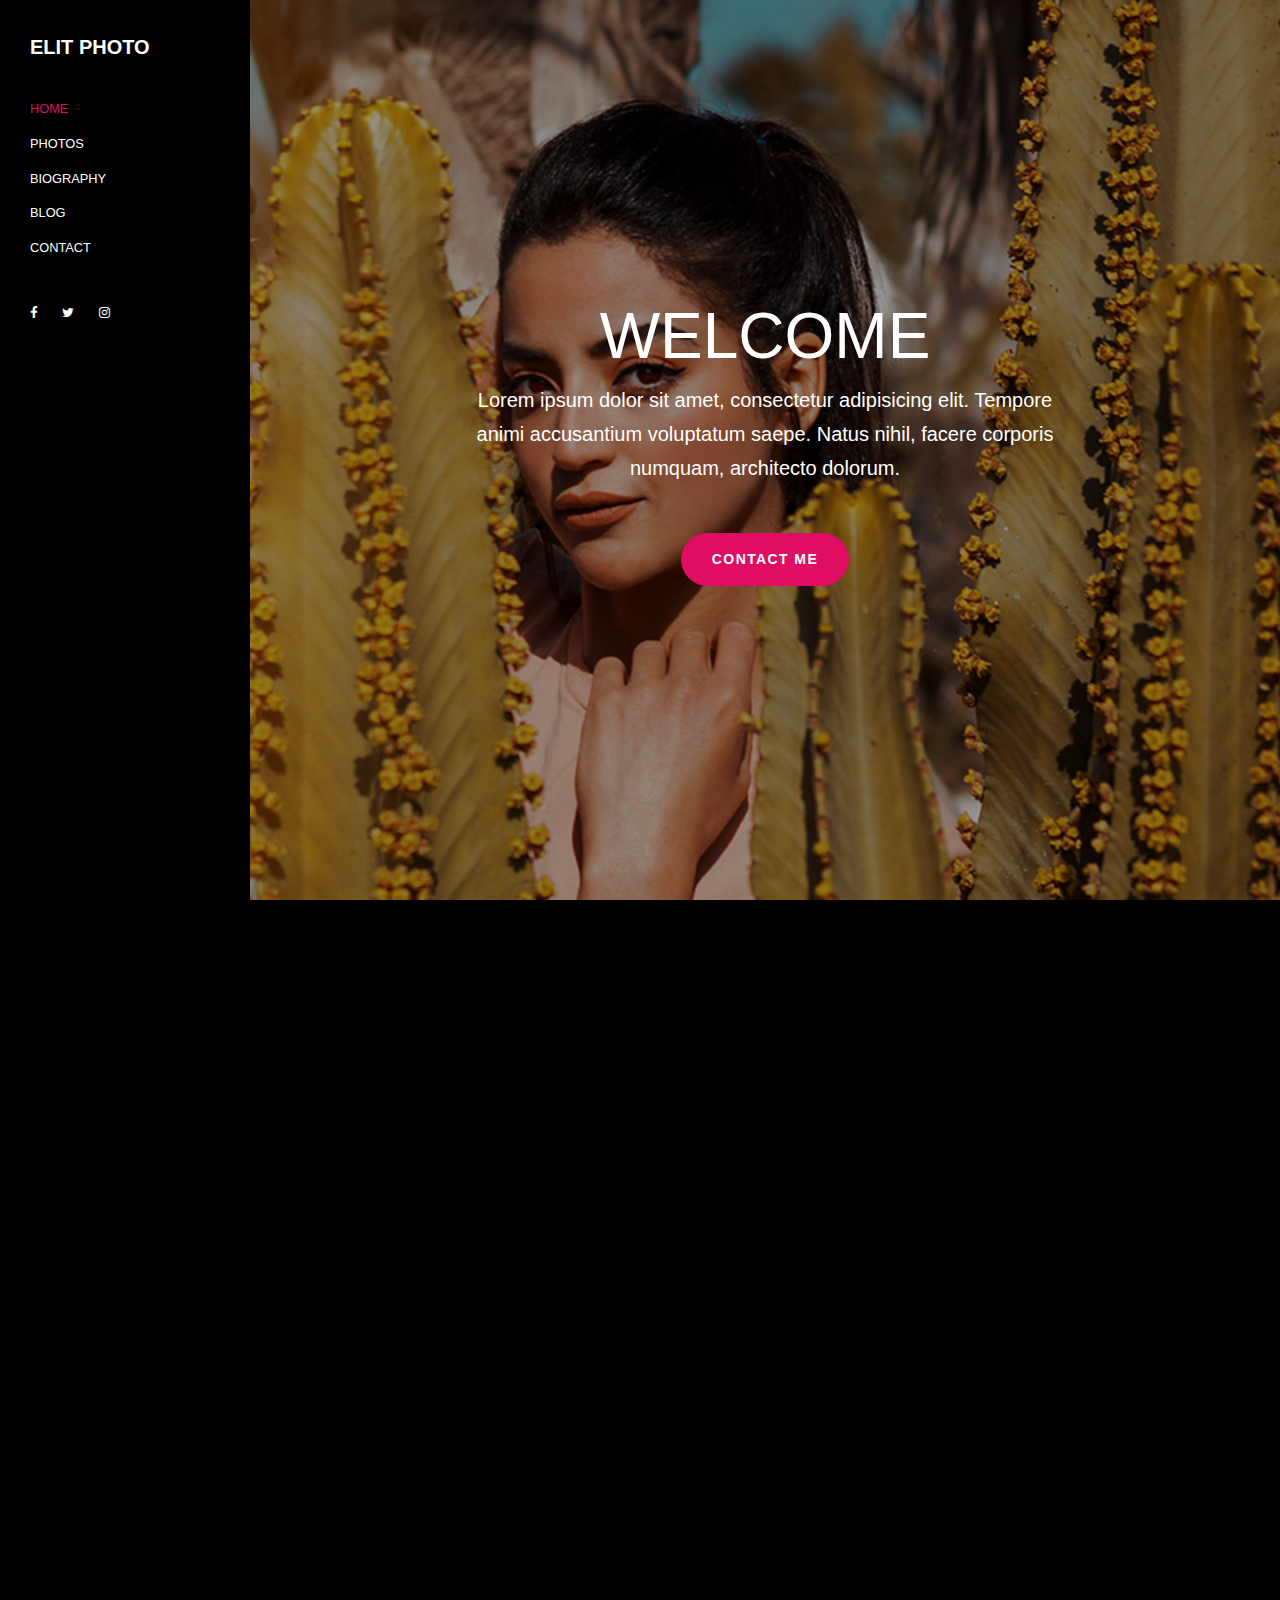
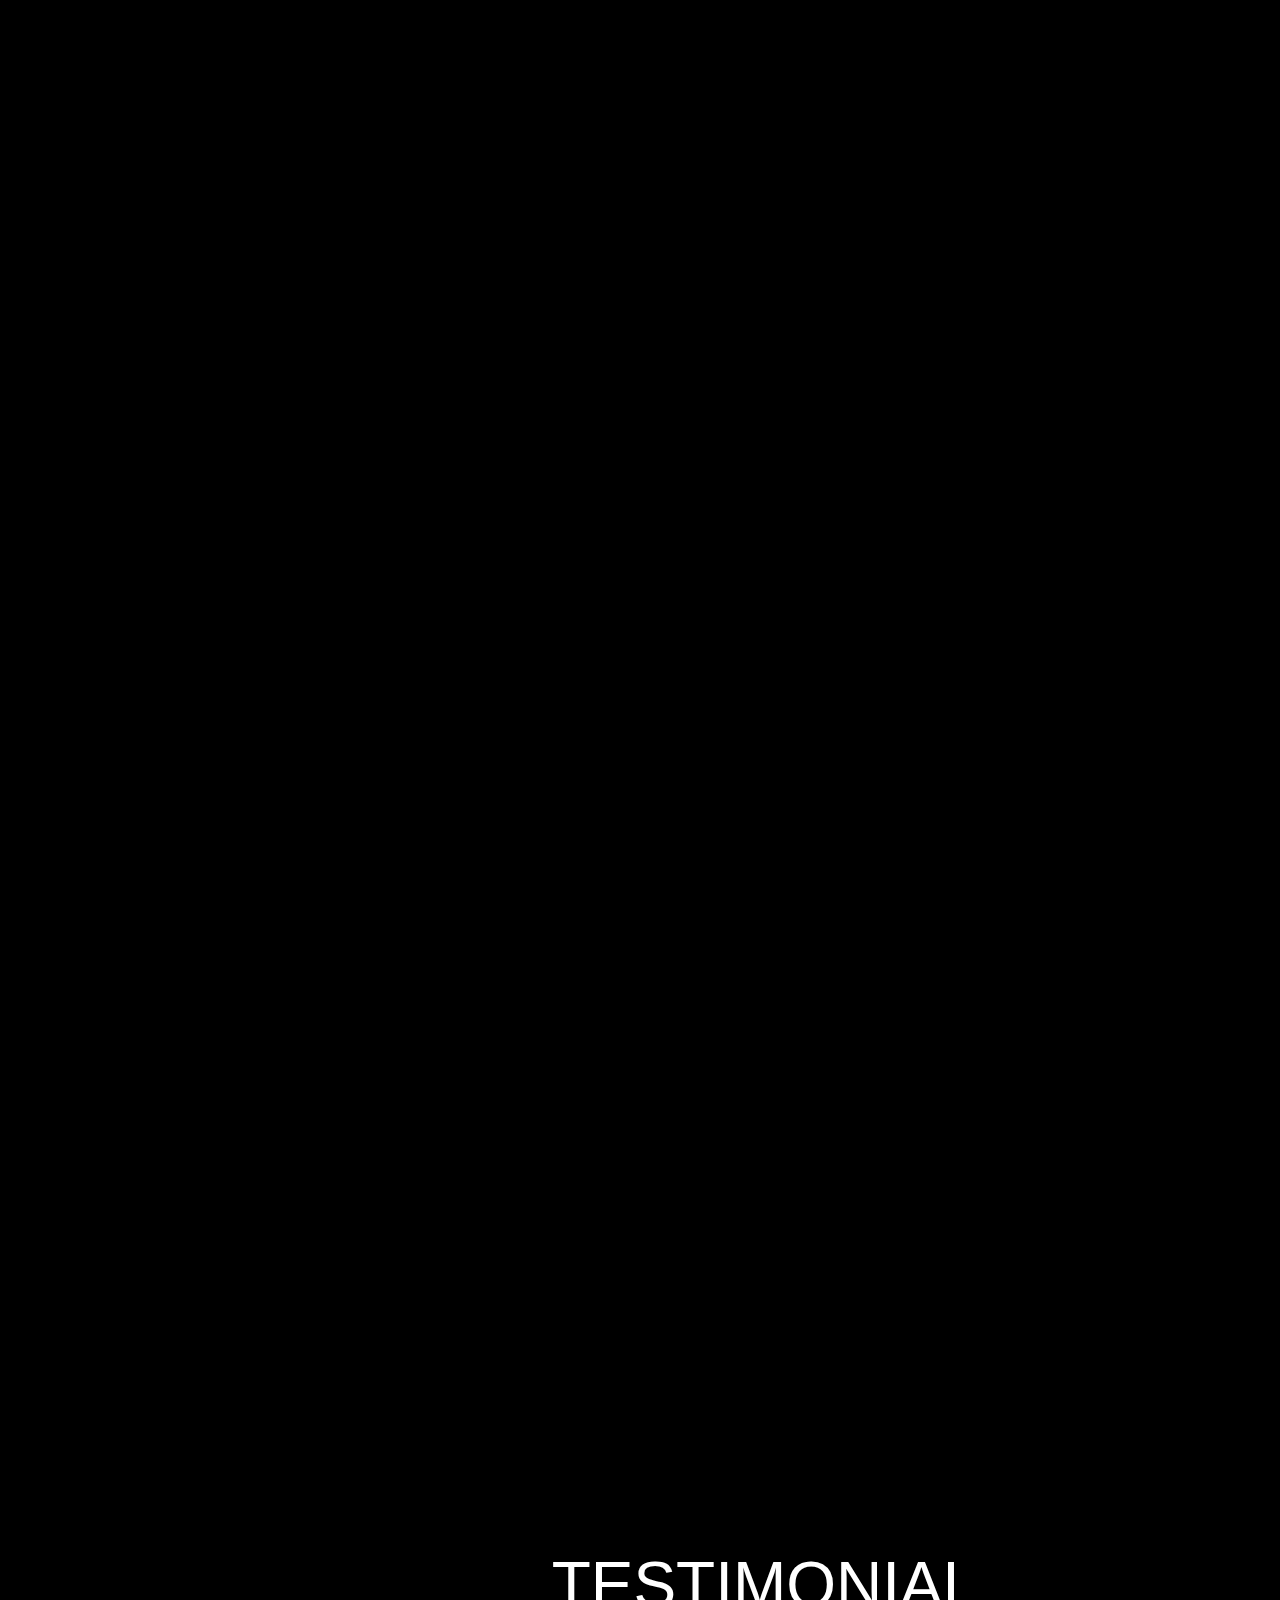
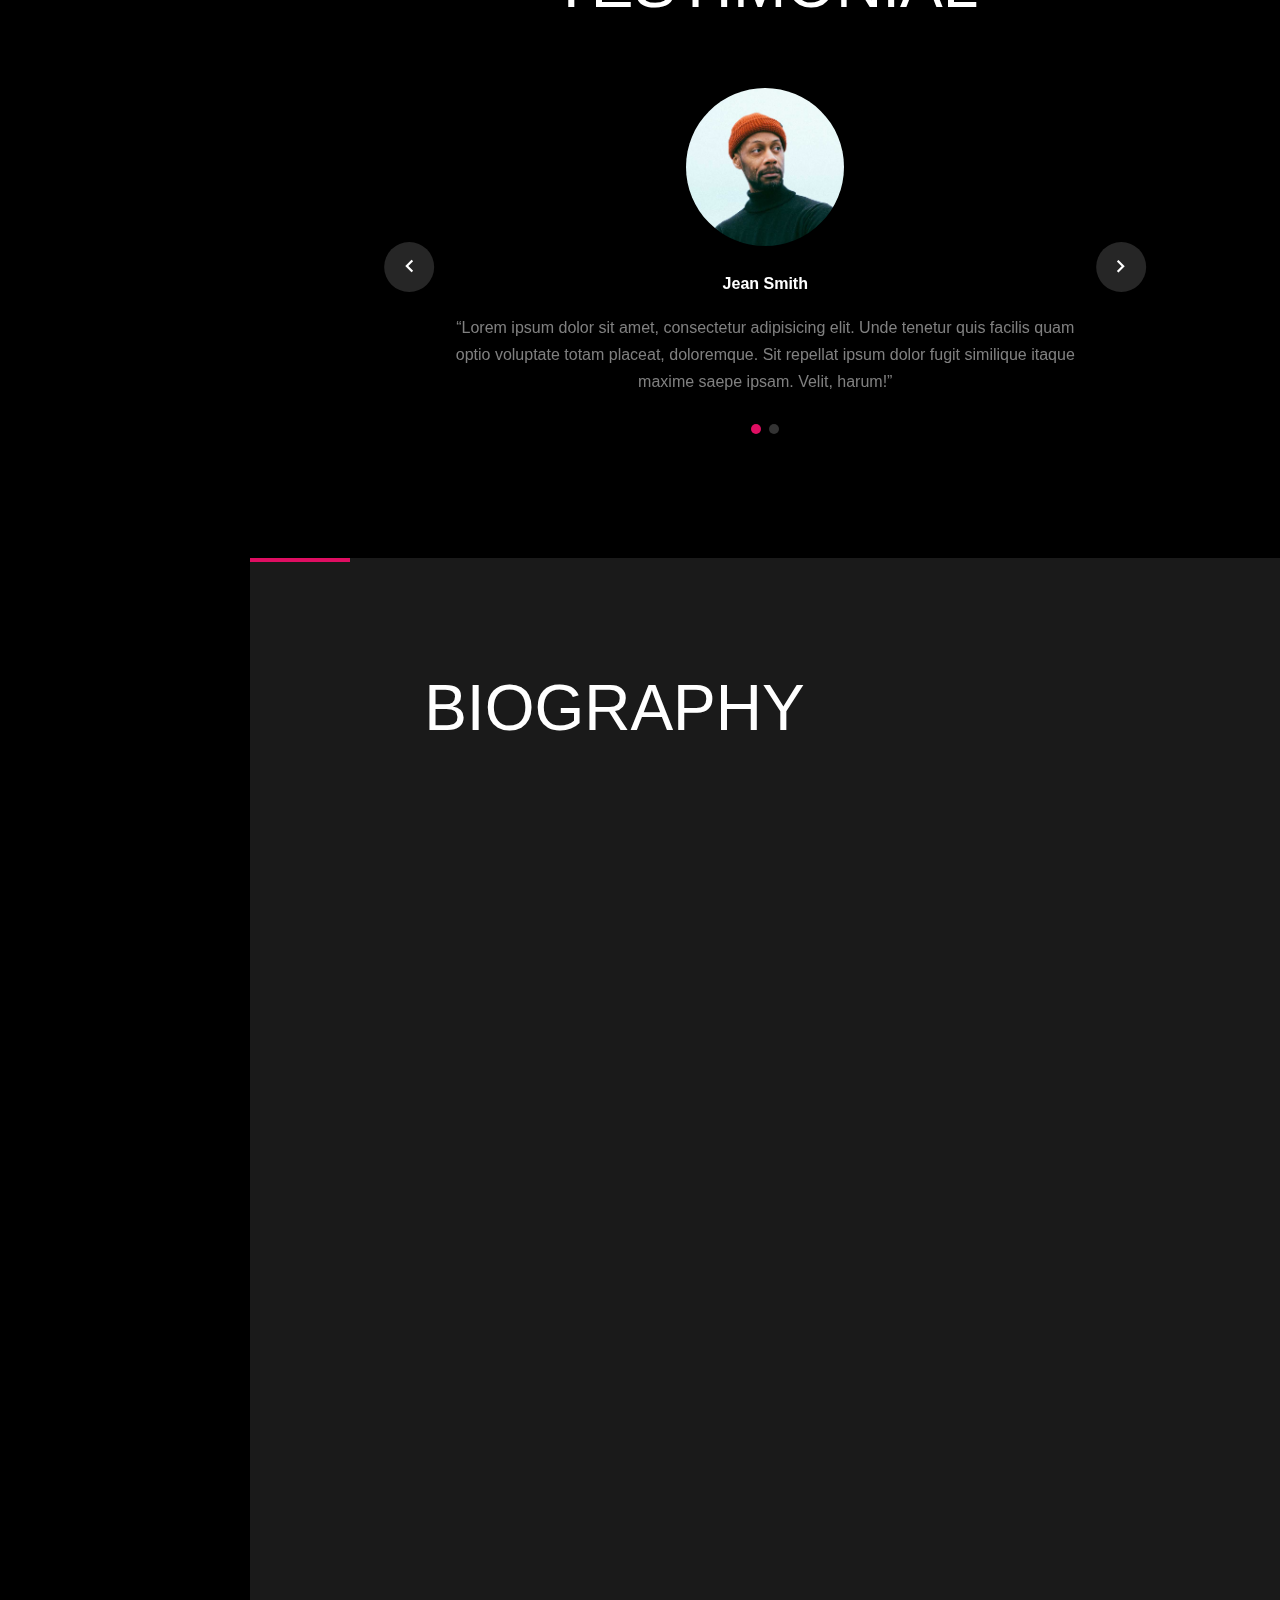
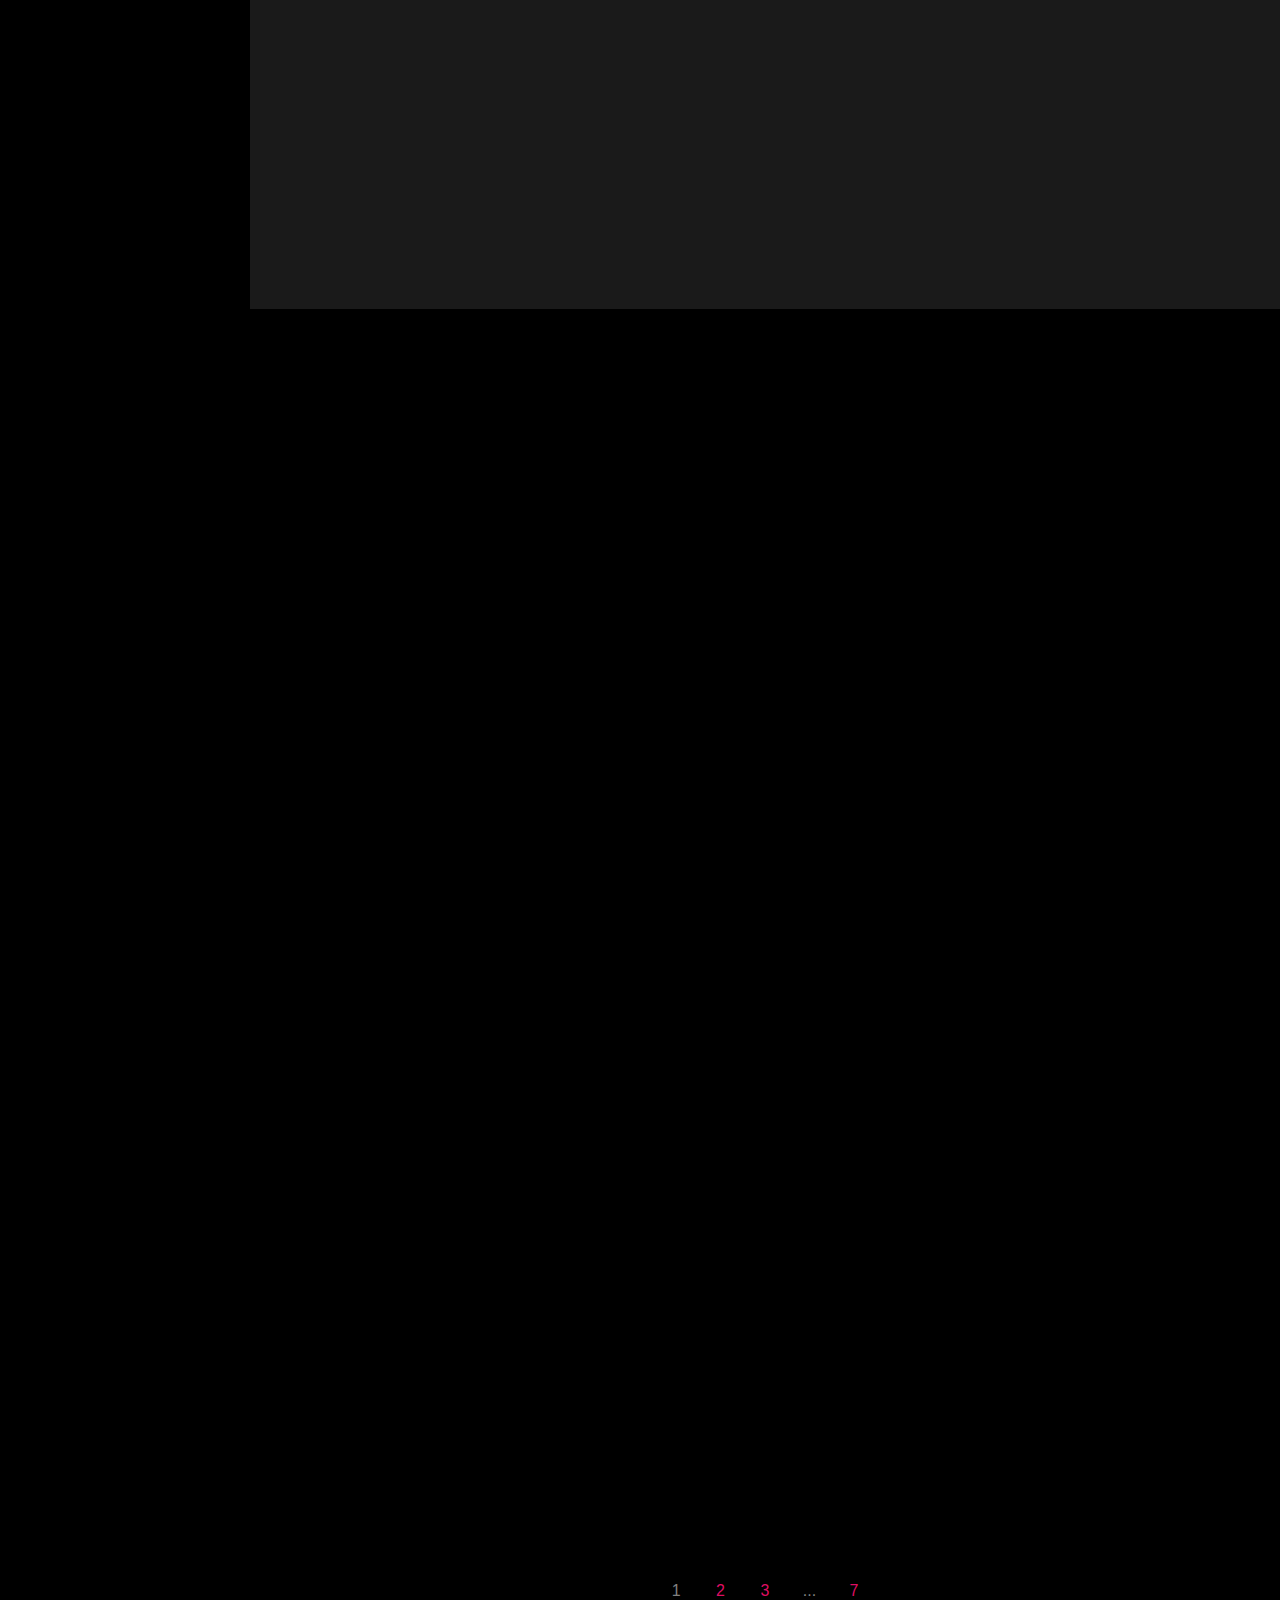
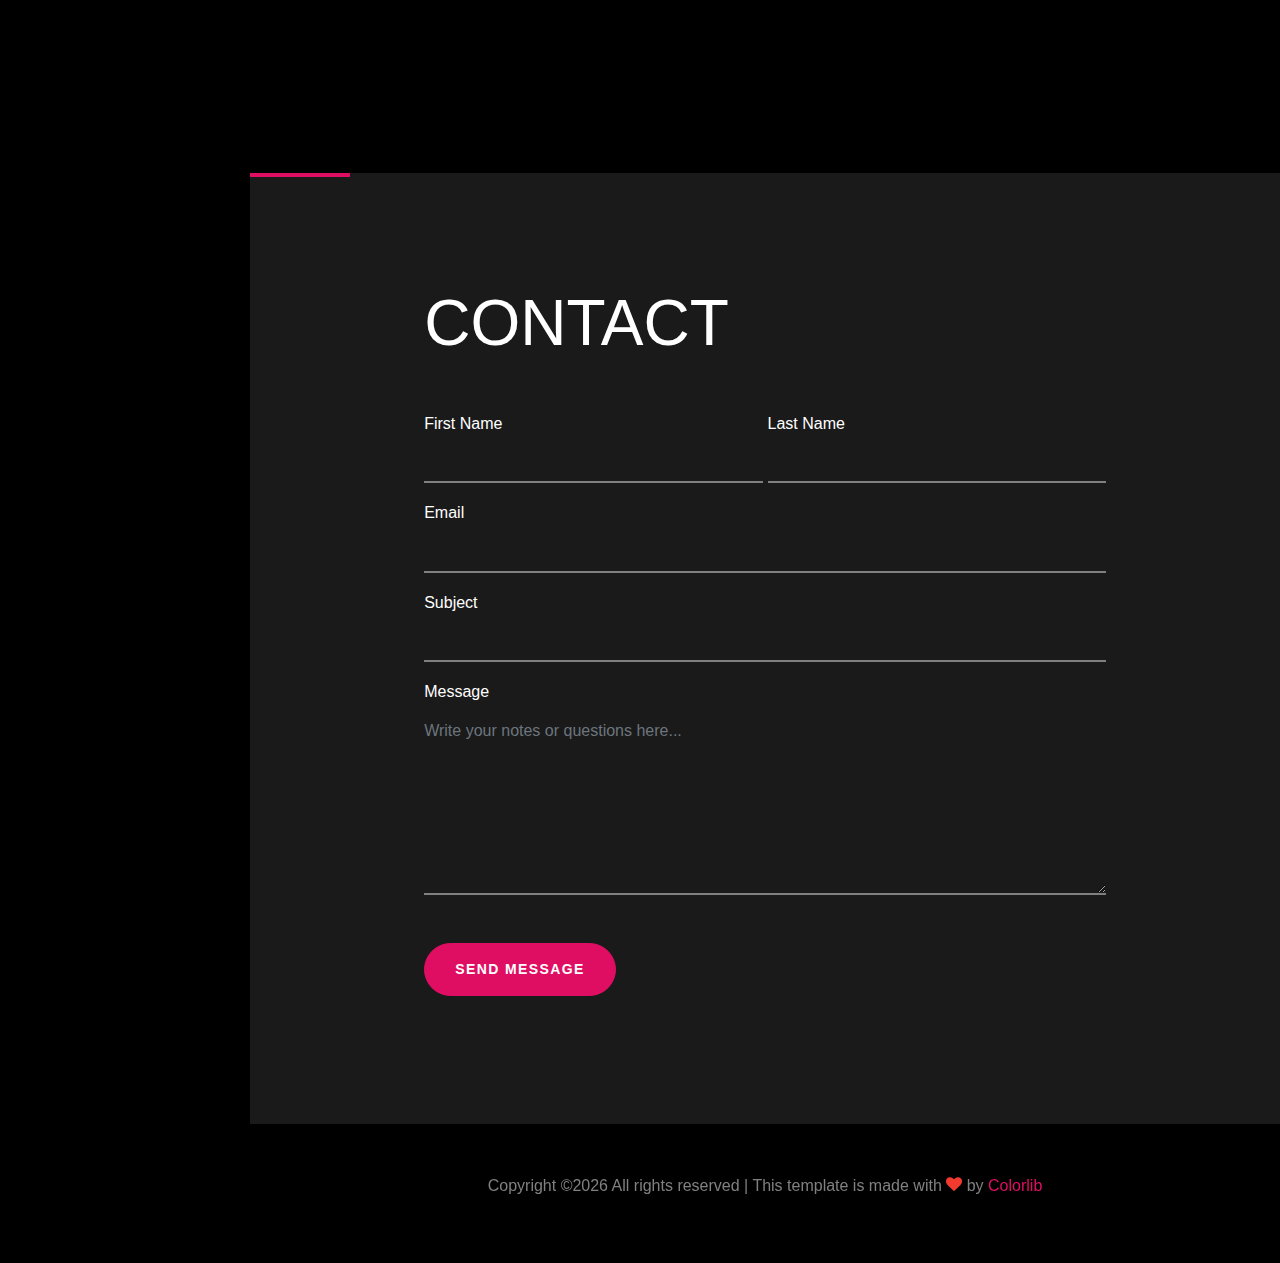
==== index-2.html @ b3a9323c "Initial commit" ====
<!DOCTYPE html>
<html lang="en">

<!-- Mirrored from preview.colorlib.com/theme/elit/index.html by HTTrack Website Copier/3.x [XR&CO'2014], Sat, 11 May 2024 06:40:54 GMT -->
<head>
<title>Elit Photography&mdash; Onepage Website Template by Colorlib</title>
<meta charset="utf-8">
<meta name="viewport" content="width=device-width, initial-scale=1, shrink-to-fit=no">
<link href="../../../fonts.googleapis.com/css9e35.css?family=Quicksand:300,400,500,700,900|Oswald:400,700" rel="stylesheet">
<link rel="stylesheet" href="fonts/icomoon/style.css">
<link rel="stylesheet" href="css/bootstrap.min.css">
<link rel="stylesheet" href="css/magnific-popup.css">
<link rel="stylesheet" href="css/jquery-ui.css">
<link rel="stylesheet" href="css/owl.carousel.min.css">
<link rel="stylesheet" href="css/owl.theme.default.min.css">
<link rel="stylesheet" href="css/bootstrap-datepicker.css">
<link rel="stylesheet" href="fonts/flaticon/font/flaticon.css">
<link rel="stylesheet" href="css/aos.css">
<link rel="stylesheet" href="css/fancybox.min.css">
<link rel="stylesheet" href="css/style.css">
</head>
<body data-spy="scroll" data-target=".site-navbar-target" data-offset="200">
<div class="site-wrap">
<div class="site-mobile-menu site-navbar-target">
<div class="site-mobile-menu-header">
<div class="site-mobile-menu-close mt-3">
<span class="icon-close2 js-menu-toggle"></span>
</div>
</div>
<div class="site-mobile-menu-body"></div>
</div>
<header class="header-bar d-flex d-lg-block align-items-center site-navbar-target" data-aos="fade-right">
<div class="site-logo">
<a href="index-2.html">Elit Photo</a>
</div>
<div class="d-inline-block d-lg-none ml-md-0 ml-auto py-3" style="position: relative; top: 3px;"><a href="#" class="site-menu-toggle js-menu-toggle text-white"><span class="icon-menu h3"></span></a></div>
<div class="main-menu">
<ul class="js-clone-nav">
<li><a href="#section-home" class="nav-link">Home</a></li>
<li><a href="#section-photos" class="nav-link">Photos</a></li>
<li><a href="#section-bio" class="nav-link">Biography</a></li>
<li><a href="#section-blog" class="nav-link">Blog</a></li>
<li><a href="#section-contact" class="nav-link">Contact</a></li>
</ul>
<ul class="social js-clone-nav">
<li><a href="#"><span class="icon-facebook"></span></a></li>
<li><a href="#"><span class="icon-twitter"></span></a></li>
<li><a href="#"><span class="icon-instagram"></span></a></li>
</ul>
</div>
</header>
<main class="main-content">
<section class="site-section-hero bg-image" style="background-image: url('images/img_9.jpg');" data-stellar-background-ratio="0.5" id="section-home">
<div class="row justify-content-center align-items-center">
<div class="col-md-7 text-center">
<h1 class="text-white heading text-uppercase" data-aos="fade-up">Welcome</h1>
<p class="lead text-white mb-5" data-aos="fade-up" data-aos-delay="100">Lorem ipsum dolor sit amet, consectetur adipisicing elit. Tempore animi accusantium voluptatum saepe. Natus nihil, facere corporis numquam, architecto dolorum.</p>
<p data-aos="fade-up" data-aos-delay="100"><a href="#section-contact" class="btn btn-primary btn-md smoothscroll">Contact Me</a></p>
</div>
</div>
</section>
<div class="container-fluid">
<section class="row align-items-stretch photos" id="section-photos">
<div class="col-12">
<div class="row align-items-stretch">
<div class="col-6 col-md-6 col-lg-4" data-aos="fade-up">
<a href="images/img_4.jpg" class="d-block photo-item" data-fancybox="gallery">
<img src="images/img_4.jpg" alt="Image" class="img-fluid">
<div class="photo-text-more">
<span class="icon icon-search"></span>
</div>
</a>
</div>
<div class="col-6 col-md-6 col-lg-4" data-aos="fade-up" data-aos-delay="100">
<a href="images/img_5.jpg" class="d-block photo-item" data-fancybox="gallery">
<img src="images/img_5.jpg" alt="Image" class="img-fluid">
<div class="photo-text-more">
<span class="icon icon-search"></span>
</div>
</a>
</div>
<div class="col-6 col-md-6 col-lg-4" data-aos="fade-up" data-aos-delay="200">
<a href="images/img_1.jpg" class="d-block photo-item" data-fancybox="gallery">
<img src="images/img_1.jpg" alt="Image" class="img-fluid">
<div class="photo-text-more">
<span class="icon icon-search"></span>
</div>
</a>
</div>
<div class="col-6 col-md-6 col-lg-4" data-aos="fade-up">
<a href="images/img_2.jpg" class="d-block photo-item" data-fancybox="gallery">
<img src="images/img_2.jpg" alt="Image" class="img-fluid">
<div class="photo-text-more">
<span class="icon icon-search"></span>
</div>
</a>
</div>
<div class="col-6 col-md-6 col-lg-4" data-aos="fade-up" data-aos-delay="100">
<a href="images/img_3.jpg" class="d-block photo-item" data-fancybox="gallery">
<img src="images/img_3.jpg" alt="Image" class="img-fluid">
<div class="photo-text-more">
<span class="icon icon-search"></span>
</div>
</a>
</div>
<div class="col-6 col-md-6 col-lg-4" data-aos="fade-up" data-aos-delay="200">
<a href="images/img_6.jpg" class="d-block photo-item" data-fancybox="gallery">
<img src="images/img_6.jpg" alt="Image" class="img-fluid">
<div class="photo-text-more">
<span class="icon icon-search"></span>
</div>
</a>
</div>
<div class="col-6 col-md-6 col-lg-4" data-aos="fade-up">
<a href="images/img_7.jpg" class="d-block photo-item" data-fancybox="gallery">
<img src="images/img_7.jpg" alt="Image" class="img-fluid">
<div class="photo-text-more">
<span class="icon icon-search"></span>
</div>
</a>
</div>
<div class="col-6 col-md-6 col-lg-4" data-aos="fade-up" data-aos-delay="100">
<a href="images/img_8.jpg" class="d-block photo-item" data-fancybox="gallery">
<img src="images/img_8.jpg" alt="Image" class="img-fluid">
<div class="photo-text-more">
<span class="icon icon-search"></span>
</div>
</a>
</div>
<div class="col-6 col-md-6 col-lg-4" data-aos="fade-up" data-aos-delay="200">
<a href="images/img_9.jpg" class="d-block photo-item" data-fancybox="gallery">
<img src="images/img_9.jpg" alt="Image" class="img-fluid">
<div class="photo-text-more">
<span class="icon icon-search"></span>
</div>
</a>
</div>
<div class="col-6 col-md-6 col-lg-4" data-aos="fade-up">
<a href="images/img_10.jpg" class="d-block photo-item" data-fancybox="gallery">
<img src="images/img_10.jpg" alt="Image" class="img-fluid">
<div class="photo-text-more">
<span class="icon icon-search"></span>
</div>
</a>
</div>
<div class="col-6 col-md-6 col-lg-4" data-aos="fade-up" data-aos-delay="100">
<a href="images/img_1.jpg" class="d-block photo-item" data-fancybox="gallery">
<img src="images/img_1.jpg" alt="Image" class="img-fluid">
<div class="photo-text-more">
<span class="icon icon-search"></span>
</div>
</a>
</div>
<div class="col-6 col-md-6 col-lg-4" data-aos="fade-up" data-aos-delay="200">
<a href="images/img_2.jpg" class="d-block photo-item" data-fancybox="gallery">
<img src="images/img_2.jpg" alt="Image" class="img-fluid">
<div class="photo-text-more">
<span class="icon icon-search"></span>
</div>
</a>
</div>
<div class="col-6 col-md-6 col-lg-4" data-aos="fade-up">
<a href="images/img_3.jpg" class="d-block photo-item" data-fancybox="gallery">
<img src="images/img_3.jpg" alt="Image" class="img-fluid">
<div class="photo-text-more">
<span class="icon icon-search"></span>
</div>
</a>
</div>
<div class="col-6 col-md-6 col-lg-4" data-aos="fade-up" data-aos-delay="100">
<a href="images/img_4.jpg" class="d-block photo-item" data-fancybox="gallery">
<img src="images/img_4.jpg" alt="Image" class="img-fluid">
<div class="photo-text-more">
<span class="icon icon-search"></span>
</div>
</a>
</div>
<div class="col-6 col-md-6 col-lg-4" data-aos="fade-up" data-aos-delay="200">
<a href="images/img_5.jpg" class="d-block photo-item" data-fancybox="gallery">
<img src="images/img_5.jpg" alt="Image" class="img-fluid">
<div class="photo-text-more">
<span class="icon icon-search"></span>
</div>
</a>
</div>
<div class="col-6 col-md-6 col-lg-4" data-aos="fade-up">
<a href="images/img_6.jpg" class="d-block photo-item" data-fancybox="gallery">
<img src="images/img_6.jpg" alt="Image" class="img-fluid">
<div class="photo-text-more">
<span class="icon icon-search"></span>
</div>
</a>
</div>
<div class="col-6 col-md-6 col-lg-4" data-aos="fade-up" data-aos-delay="100">
<a href="images/img_7.jpg" class="d-block photo-item" data-fancybox="gallery">
<img src="images/img_7.jpg" alt="Image" class="img-fluid">
<div class="photo-text-more">
<span class="icon icon-search"></span>
</div>
</a>
</div>
<div class="col-6 col-md-6 col-lg-4" data-aos="fade-up" data-aos-delay="200">
<a href="images/img_8.jpg" class="d-block photo-item" data-fancybox="gallery">
<img src="images/img_8.jpg" alt="Image" class="img-fluid">
<div class="photo-text-more">
<span class="icon icon-search"></span>
</div>
</a>
</div>
<div class="col-6 col-md-6 col-lg-4" data-aos="fade-up" data-aos-delay="100">
<a href="images/img_9.jpg" class="d-block photo-item" data-fancybox="gallery">
<img src="images/img_9.jpg" alt="Image" class="img-fluid">
<div class="photo-text-more">
<span class="icon icon-search"></span>
</div>
</a>
</div>
<div class="col-6 col-md-6 col-lg-4" data-aos="fade-up" data-aos-delay="100">
<a href="images/img_4.jpg" class="d-block photo-item" data-fancybox="gallery">
<img src="images/img_4.jpg" alt="Image" class="img-fluid">
<div class="photo-text-more">
<span class="icon icon-search"></span>
</div>
</a>
</div>
<div class="col-6 col-md-6 col-lg-4" data-aos="fade-up" data-aos-delay="200">
<a href="images/img_5.jpg" class="d-block photo-item" data-fancybox="gallery">
<img src="images/img_5.jpg" alt="Image" class="img-fluid">
<div class="photo-text-more">
<span class="icon icon-search"></span>
</div>
</a>
</div>
</div>
</div>
</section> 
<section class="site-section" id="section-testimonial">
<div class="container">
<div class="row justify-content-center">
<div class="col-md-8 text-center">
<h2 class="heading text-uppercase text-white">Testimonial</h2>
<div class="row justify-content-center">
<div class="col-md-12">
<div class="owl-carousel slide-one-item home-slider">
<div class="testimony text-center px-md-4">
<figure class="mx-auto d-inline-block">
<img src="images/person_2.jpg" alt="Image" class="mx-auto img-fluid w-25 rounded-circle">
</figure>
<p class="text-white"><strong>Jean Smith</strong></p>
<blockquote>
<p>&ldquo;Lorem ipsum dolor sit amet, consectetur adipisicing elit. Unde tenetur quis facilis quam optio voluptate totam placeat, doloremque. Sit repellat ipsum dolor fugit similique itaque maxime saepe ipsam. Velit, harum!&rdquo;</p>
</blockquote>
</div>
<div class="testimony text-center px-md-4">
<figure class="mx-auto d-inline-block">
<img src="images/person_3.jpg" alt="Image" class="mx-auto img-fluid w-25 rounded-circle">
</figure>
<p class="text-white"><strong>Jean Smith</strong></p>
<blockquote>
<p>&ldquo;Lorem ipsum dolor sit amet, consectetur adipisicing elit. Unde tenetur quis facilis quam optio voluptate totam placeat, doloremque. Sit repellat ipsum dolor fugit similique itaque maxime saepe ipsam. Velit, harum!&rdquo;</p>
</blockquote>
</div>
</div>
</div>
</div>
</div>
</div>
</div>
</section>
<section class="site-section darken-bg" id="section-bio">
<div class="container">
<div class="row justify-content-center">
<div class="col-md-8">
<h2 class="heading text-uppercase text-white">Biography</h2>
<figure class="mb-5" data-aos="fade-up"><img src="images/person_3.jpg" alt="Image" class="img-fluid w-50 rounded"></figure>
<div data-aos="fade-up" data-aos-delay="100">
<h2 class="text-white">Hi I'm Jed</h2>
<p>Lorem ipsum dolor sit amet, consectetur adipisicing elit. Dolor aperiam a velit. Harum eligendi quod reiciendis quos ullam libero est dolor, <a href="#">corporis dolores assumenda</a>, delectus, quidem voluptatibus dolorum temporibus enim!</p>
<p>Neque facilis soluta, accusantium quaerat, adipisci porro animi, hic fugiat id vero placeat dolorem accusamus sapiente odio consequatur debitis beatae eius quos alias. In recusandae magnam quis ipsum, asperiores mollitia!</p>
<h3 class="text-white mt-5">Photographer for 10 years</h3>
<p>Tempore repudiandae <a href="#">rerum numquam iste</a>, quibusdam omnis voluptates quaerat veniam neque odit sit vel dolores. Optio eveniet ex laborum similique inventore sapiente tenetur. Ipsam aliquam esse voluptate qui reiciendis. Harum.</p>
<div class="d-block d-md-flex mt-5">
<div class="mr-md-auto mr-2">
<ul class="ul-check list-unstyled success">
<li>Optio eveniet ex laborum</li>
<li>Inventore sapiente tenetur</li>
<li>Ipsam aliquam esse</li>
</ul>
</div>
<div class="mr-md-auto">
<ul class="ul-check list-unstyled success">
<li>Optio eveniet ex laborum</li>
<li>Inventore sapiente tenetur</li>
<li>Ipsam aliquam esse</li>
</ul>
</div>
</div>
</div>
</div>
</div>
</div>
</section>
<section class="site-section" id="section-blog">
<div class="container">
<div class="row justify-content-center">
<div class="col-md-8">
<div class="row">
<h2 class="heading text-uppercase text-white" data-aos="fade-up">Blog</h2>
<div class="col-md-12 mb-4" data-aos="fade-up">
<div class="d-md-flex d-block blog-entry align-items-start">
<div class="mr-0 mr-md-5 mb-3 img-wrap"><a href="single.html"><img src="images/blog_1.jpg" alt="Image" class="img-fluid"></a></div>
<div>
<h2 class="mt-0 mb-2"><a href="single.html">My New Photography Has Been Featured in Forbes</a></h2>
<div class="meta mb-3">Posted by Ben Jones on <a href="#">Jan 18, 2019</a></div>
<p>Lorem ipsum dolor sit amet, consectetur adipisicing elit. Officiis aliquid doloremque qui, saepe alias eum?</p>
</div>
</div>
</div>
<div class="col-md-12 mb-4" data-aos="fade-up">
<div class="d-md-flex d-block blog-entry align-items-start">
<div class="mr-0 mr-md-5 mb-3 img-wrap"><a href="single.html"><img src="images/blog_2.jpg" alt="Image" class="img-fluid"></a></div>
<div>
<h2 class="mt-0 mb-2"><a href="single.html">My New Photography Has Been Featured in Forbes</a></h2>
<div class="meta mb-3">Posted by Ben Jones on <a href="#">Jan 18, 2019</a></div>
<p>Lorem ipsum dolor sit amet, consectetur adipisicing elit. Officiis aliquid doloremque qui, saepe alias eum?</p>
</div>
</div>
</div>
<div class="col-md-12 mb-4" data-aos="fade-up">
<div class="d-md-flex d-block blog-entry align-items-start">
<div class="mr-0 mr-md-5 mb-3 img-wrap"><a href="single.html"><img src="images/blog_3.jpg" alt="Image" class="img-fluid"></a></div>
<div>
<h2 class="mt-0 mb-2"><a href="single.html">My New Photography Has Been Featured in Forbes</a></h2>
<div class="meta mb-3">Posted by Ben Jones on <a href="#">Jan 18, 2019</a></div>
<p>Lorem ipsum dolor sit amet, consectetur adipisicing elit. Officiis aliquid doloremque qui, saepe alias eum?</p>
</div>
</div>
</div>
<div class="col-md-12 mb-4" data-aos="fade-up">
<div class="d-md-flex d-block blog-entry align-items-start">
<div class="mr-0 mr-md-5 mb-3 img-wrap"><a href="single.html"><img src="images/blog_4.jpg" alt="Image" class="img-fluid"></a></div>
<div>
<h2 class="mt-0 mb-2"><a href="single.html">My New Photography Has Been Featured in Forbes</a></h2>
<div class="meta mb-3">Posted by Ben Jones on <a href="#">Jan 18, 2019</a></div>
<p>Lorem ipsum dolor sit amet, consectetur adipisicing elit. Officiis aliquid doloremque qui, saepe alias eum?</p>
</div>
</div>
</div>
<div class="col-12 text-center">
<div class="custom-pagination">
<span>1</span>
<a href="#">2</a>
<a href="#">3</a>
<span>...</span>
<a href="#">7</a>
</div>
</div>
</div>
</div>
</div>
</div>
</section>
<section class="site-section darken-bg" id="section-contact">
<div class="container">
<div class="row justify-content-center">
<div class="col-md-8">
<h2 class="text-white mb-5 heading">Contact</h2>
<form action="#">
<div class="row form-group">
<div class="col-md-6 mb-3 mb-md-0">
<label class="text-white" for="fname">First Name</label>
<input type="text" id="fname" class="form-control">
</div>
<div class="col-md-6">
<label class="text-white" for="lname">Last Name</label>
<input type="text" id="lname" class="form-control">
</div>
</div>
<div class="row form-group">
<div class="col-md-12">
<label class="text-white" for="email">Email</label>
<input type="email" id="email" class="form-control">
</div>
</div>
<div class="row form-group">
<div class="col-md-12">
<label class="text-white" for="subject">Subject</label>
<input type="subject" id="subject" class="form-control">
</div>
</div>
<div class="row form-group mb-5">
<div class="col-md-12">
<label class="text-white" for="message">Message</label>
<textarea name="message" id="message" cols="30" rows="7" class="form-control" placeholder="Write your notes or questions here..."></textarea>
</div>
</div>
<div class="row form-group">
<div class="col-md-12">
<input type="submit" value="Send Message" class="btn btn-primary btn-md text-white">
</div>
</div>
</form>
</div>
</div>
</div>
</section>
<div class="row justify-content-center">
<div class="col-md-12 text-center py-5">
<p>

Copyright &copy;<script>document.write(new Date().getFullYear());</script> All rights reserved | This template is made with <i class="icon-heart text-danger" aria-hidden="true"></i> by <a href="https://colorlib.com/" target="_blank">Colorlib</a>

</p>
</div>
</div>
</div>
</main>
</div> 
<script src="js/jquery-3.3.1.min.js"></script>
<script src="js/jquery-migrate-3.0.1.min.js"></script>
<script src="js/jquery.easing.1.3.js"></script>
<script src="js/jquery-ui.js"></script>
<script src="js/popper.min.js"></script>
<script src="js/bootstrap.min.js"></script>
<script src="js/owl.carousel.min.js"></script>
<script src="js/jquery.stellar.min.js"></script>
<script src="js/jquery.countdown.min.js"></script>
<script src="js/jquery.magnific-popup.min.js"></script>
<script src="js/bootstrap-datepicker.min.js"></script>
<script src="js/aos.js"></script>
<script src="js/jquery.fancybox.min.js"></script>
<script src="js/main.js"></script>

<script async src="https://www.googletagmanager.com/gtag/js?id=UA-23581568-13"></script>
<script>
  window.dataLayer = window.dataLayer || [];
  function gtag(){dataLayer.push(arguments);}
  gtag('js', new Date());

  gtag('config', 'UA-23581568-13');
</script>
<script defer src="https://static.cloudflareinsights.com/beacon.min.js/vedd3670a3b1c4e178fdfb0cc912d969e1713874337387" integrity="sha512-EzCudv2gYygrCcVhu65FkAxclf3mYM6BCwiGUm6BEuLzSb5ulVhgokzCZED7yMIkzYVg65mxfIBNdNra5ZFNyQ==" data-cf-beacon='{"rayId":"88202d536ddb3d54","b":1,"version":"2024.4.1","token":"cd0b4b3a733644fc843ef0b185f98241"}' crossorigin="anonymous"></script>
</body>

<!-- Mirrored from preview.colorlib.com/theme/elit/index.html by HTTrack Website Copier/3.x [XR&CO'2014], Sat, 11 May 2024 06:40:54 GMT -->
</html>
---- fonts/icomoon/style.css ----
@font-face {
  font-family: 'icomoon';
  src:  url('fonts/icomoon1a44.eot?10si43');
  src:  url('fonts/icomoon1a44.eot?10si43#iefix') format('embedded-opentype'),
    url('fonts/icomoon1a44.ttf?10si43') format('truetype'),
    url('fonts/icomoon1a44.woff?10si43') format('woff'),
    url('fonts/icomoon1a44.svg?10si43#icomoon') format('svg');
  font-weight: normal;
  font-style: normal;
}

[class^="icon-"], [class*=" icon-"] {
  /* use !important to prevent issues with browser extensions that change fonts */
  font-family: 'icomoon' !important;
  speak: none;
  font-style: normal;
  font-weight: normal;
  font-variant: normal;
  text-transform: none;
  line-height: 1;

  /* Better Font Rendering =========== */
  -webkit-font-smoothing: antialiased;
  -moz-osx-font-smoothing: grayscale;
}

.icon-asterisk:before {
  content: "\f069";
}
.icon-plus:before {
  content: "\f067";
}
.icon-question:before {
  content: "\f128";
}
.icon-minus:before {
  content: "\f068";
}
.icon-glass:before {
  content: "\f000";
}
.icon-music:before {
  content: "\f001";
}
.icon-search:before {
  content: "\f002";
}
.icon-envelope-o:before {
  content: "\f003";
}
.icon-heart:before {
  content: "\f004";
}
.icon-star:before {
  content: "\f005";
}
.icon-star-o:before {
  content: "\f006";
}
.icon-user:before {
  content: "\f007";
}
.icon-film:before {
  content: "\f008";
}
.icon-th-large:before {
  content: "\f009";
}
.icon-th:before {
  content: "\f00a";
}
.icon-th-list:before {
  content: "\f00b";
}
.icon-check:before {
  content: "\f00c";
}
.icon-close:before {
  content: "\f00d";
}
.icon-remove:before {
  content: "\f00d";
}
.icon-times:before {
  content: "\f00d";
}
.icon-search-plus:before {
  content: "\f00e";
}
.icon-search-minus:before {
  content: "\f010";
}
.icon-power-off:before {
  content: "\f011";
}
.icon-signal:before {
  content: "\f012";
}
.icon-cog:before {
  content: "\f013";
}
.icon-gear:before {
  content: "\f013";
}
.icon-trash-o:before {
  content: "\f014";
}
.icon-home:before {
  content: "\f015";
}
.icon-file-o:before {
  content: "\f016";
}
.icon-clock-o:before {
  content: "\f017";
}
.icon-road:before {
  content: "\f018";
}
.icon-download:before {
  content: "\f019";
}
.icon-arrow-circle-o-down:before {
  content: "\f01a";
}
.icon-arrow-circle-o-up:before {
  content: "\f01b";
}
.icon-inbox:before {
  content: "\f01c";
}
.icon-play-circle-o:before {
  content: "\f01d";
}
.icon-repeat:before {
  content: "\f01e";
}
.icon-rotate-right:before {
  content: "\f01e";
}
.icon-refresh:before {
  content: "\f021";
}
.icon-list-alt:before {
  content: "\f022";
}
.icon-lock:before {
  content: "\f023";
}
.icon-flag:before {
  content: "\f024";
}
.icon-headphones:before {
  content: "\f025";
}
.icon-volume-off:before {
  content: "\f026";
}
.icon-volume-down:before {
  content: "\f027";
}
.icon-volume-up:before {
  content: "\f028";
}
.icon-qrcode:before {
  content: "\f029";
}
.icon-barcode:before {
  content: "\f02a";
}
.icon-tag:before {
  content: "\f02b";
}
.icon-tags:before {
  content: "\f02c";
}
.icon-book:before {
  content: "\f02d";
}
.icon-bookmark:before {
  content: "\f02e";
}
.icon-print:before {
  content: "\f02f";
}
.icon-camera:before {
  content: "\f030";
}
.icon-font:before {
  content: "\f031";
}
.icon-bold:before {
  content: "\f032";
}
.icon-italic:before {
  content: "\f033";
}
.icon-text-height:before {
  content: "\f034";
}
.icon-text-width:before {
  content: "\f035";
}
.icon-align-left:before {
  content: "\f036";
}
.icon-align-center:before {
  content: "\f037";
}
.icon-align-right:before {
  content: "\f038";
}
.icon-align-justify:before {
  content: "\f039";
}
.icon-list:before {
  content: "\f03a";
}
.icon-dedent:before {
  content: "\f03b";
}
.icon-outdent:before {
  content: "\f03b";
}
.icon-indent:before {
  content: "\f03c";
}
.icon-video-camera:before {
  content: "\f03d";
}
.icon-image:before {
  content: "\f03e";
}
.icon-photo:before {
  content: "\f03e";
}
.icon-picture-o:before {
  content: "\f03e";
}
.icon-pencil:before {
  content: "\f040";
}
.icon-map-marker:before {
  content: "\f041";
}
.icon-adjust:before {
  content: "\f042";
}
.icon-tint:before {
  content: "\f043";
}
.icon-edit:before {
  content: "\f044";
}
.icon-pencil-square-o:before {
  content: "\f044";
}
.icon-share-square-o:before {
  content: "\f045";
}
.icon-check-square-o:before {
  content: "\f046";
}
.icon-arrows:before {
  content: "\f047";
}
.icon-step-backward:before {
  content: "\f048";
}
.icon-fast-backward:before {
  content: "\f049";
}
.icon-backward:before {
  content: "\f04a";
}
.icon-play:before {
  content: "\f04b";
}
.icon-pause:before {
  content: "\f04c";
}
.icon-stop:before {
  content: "\f04d";
}
.icon-forward:before {
  content: "\f04e";
}
.icon-fast-forward:before {
  content: "\f050";
}
.icon-step-forward:before {
  content: "\f051";
}
.icon-eject:before {
  content: "\f052";
}
.icon-chevron-left:before {
  content: "\f053";
}
.icon-chevron-right:before {
  content: "\f054";
}
.icon-plus-circle:before {
  content: "\f055";
}
.icon-minus-circle:before {
  content: "\f056";
}
.icon-times-circle:before {
  content: "\f057";
}
.icon-check-circle:before {
  content: "\f058";
}
.icon-question-circle:before {
  content: "\f059";
}
.icon-info-circle:before {
  content: "\f05a";
}
.icon-crosshairs:before {
  content: "\f05b";
}
.icon-times-circle-o:before {
  content: "\f05c";
}
.icon-check-circle-o:before {
  content: "\f05d";
}
.icon-ban:before {
  content: "\f05e";
}
.icon-arrow-left:before {
  content: "\f060";
}
.icon-arrow-right:before {
  content: "\f061";
}
.icon-arrow-up:before {
  content: "\f062";
}
.icon-arrow-down:before {
  content: "\f063";
}
.icon-mail-forward:before {
  content: "\f064";
}
.icon-share:before {
  content: "\f064";
}
.icon-expand:before {
  content: "\f065";
}
.icon-compress:before {
  content: "\f066";
}
.icon-exclamation-circle:before {
  content: "\f06a";
}
.icon-gift:before {
  content: "\f06b";
}
.icon-leaf:before {
  content: "\f06c";
}
.icon-fire:before {
  content: "\f06d";
}
.icon-eye:before {
  content: "\f06e";
}
.icon-eye-slash:before {
  content: "\f070";
}
.icon-exclamation-triangle:before {
  content: "\f071";
}
.icon-warning:before {
  content: "\f071";
}
.icon-plane:before {
  content: "\f072";
}
.icon-calendar:before {
  content: "\f073";
}
.icon-random:before {
  content: "\f074";
}
.icon-comment:before {
  content: "\f075";
}
.icon-magnet:before {
  content: "\f076";
}
.icon-chevron-up:before {
  content: "\f077";
}
.icon-chevron-down:before {
  content: "\f078";
}
.icon-retweet:before {
  content: "\f079";
}
.icon-shopping-cart:before {
  content: "\f07a";
}
.icon-folder:before {
  content: "\f07b";
}
.icon-folder-open:before {
  content: "\f07c";
}
.icon-arrows-v:before {
  content: "\f07d";
}
.icon-arrows-h:before {
  content: "\f07e";
}
.icon-bar-chart:before {
  content: "\f080";
}
.icon-bar-chart-o:before {
  content: "\f080";
}
.icon-twitter-square:before {
  content: "\f081";
}
.icon-facebook-square:before {
  content: "\f082";
}
.icon-camera-retro:before {
  content: "\f083";
}
.icon-key:before {
  content: "\f084";
}
.icon-cogs:before {
  content: "\f085";
}
.icon-gears:before {
  content: "\f085";
}
.icon-comments:before {
  content: "\f086";
}
.icon-thumbs-o-up:before {
  content: "\f087";
}
.icon-thumbs-o-down:before {
  content: "\f088";
}
.icon-star-half:before {
  content: "\f089";
}
.icon-heart-o:before {
  content: "\f08a";
}
.icon-sign-out:before {
  content: "\f08b";
}
.icon-linkedin-square:before {
  content: "\f08c";
}
.icon-thumb-tack:before {
  content: "\f08d";
}
.icon-external-link:before {
  content: "\f08e";
}
.icon-sign-in:before {
  content: "\f090";
}
.icon-trophy:before {
  content: "\f091";
}
.icon-github-square:before {
  content: "\f092";
}
.icon-upload:before {
  content: "\f093";
}
.icon-lemon-o:before {
  content: "\f094";
}
.icon-phone:before {
  content: "\f095";
}
.icon-square-o:before {
  content: "\f096";
}
.icon-bookmark-o:before {
  content: "\f097";
}
.icon-phone-square:before {
  content: "\f098";
}
.icon-twitter:before {
  content: "\f099";
}
.icon-facebook:before {
  content: "\f09a";
}
.icon-facebook-f:before {
  content: "\f09a";
}
.icon-github:before {
  content: "\f09b";
}
.icon-unlock:before {
  content: "\f09c";
}
.icon-credit-card:before {
  content: "\f09d";
}
.icon-feed:before {
  content: "\f09e";
}
.icon-rss:before {
  content: "\f09e";
}
.icon-hdd-o:before {
  content: "\f0a0";
}
.icon-bullhorn:before {
  content: "\f0a1";
}
.icon-bell-o:before {
  content: "\f0a2";
}
.icon-certificate:before {
  content: "\f0a3";
}
.icon-hand-o-right:before {
  content: "\f0a4";
}
.icon-hand-o-left:before {
  content: "\f0a5";
}
.icon-hand-o-up:before {
  content: "\f0a6";
}
.icon-hand-o-down:before {
  content: "\f0a7";
}
.icon-arrow-circle-left:before {
  content: "\f0a8";
}
.icon-arrow-circle-right:before {
  content: "\f0a9";
}
.icon-arrow-circle-up:before {
  content: "\f0aa";
}
.icon-arrow-circle-down:before {
  content: "\f0ab";
}
.icon-globe:before {
  content: "\f0ac";
}
.icon-wrench:before {
  content: "\f0ad";
}
.icon-tasks:before {
  content: "\f0ae";
}
.icon-filter:before {
  content: "\f0b0";
}
.icon-briefcase:before {
  content: "\f0b1";
}
.icon-arrows-alt:before {
  content: "\f0b2";
}
.icon-group:before {
  content: "\f0c0";
}
.icon-users:before {
  content: "\f0c0";
}
.icon-chain:before {
  content: "\f0c1";
}
.icon-link:before {
  content: "\f0c1";
}
.icon-cloud:before {
  content: "\f0c2";
}
.icon-flask:before {
  content: "\f0c3";
}
.icon-cut:before {
  content: "\f0c4";
}
.icon-scissors:before {
  content: "\f0c4";
}
.icon-copy:before {
  content: "\f0c5";
}
.icon-files-o:before {
  content: "\f0c5";
}
.icon-paperclip:before {
  content: "\f0c6";
}
.icon-floppy-o:before {
  content: "\f0c7";
}
.icon-save:before {
  content: "\f0c7";
}
.icon-square:before {
  content: "\f0c8";
}
.icon-bars:before {
  content: "\f0c9";
}
.icon-navicon:before {
  content: "\f0c9";
}
.icon-reorder:before {
  content: "\f0c9";
}
.icon-list-ul:before {
  content: "\f0ca";
}
.icon-list-ol:before {
  content: "\f0cb";
}
.icon-strikethrough:before {
  content: "\f0cc";
}
.icon-underline:before {
  content: "\f0cd";
}
.icon-table:before {
  content: "\f0ce";
}
.icon-magic:before {
  content: "\f0d0";
}
.icon-truck:before {
  content: "\f0d1";
}
.icon-pinterest:before {
  content: "\f0d2";
}
.icon-pinterest-square:before {
  content: "\f0d3";
}
.icon-google-plus-square:before {
  content: "\f0d4";
}
.icon-google-plus:before {
  content: "\f0d5";
}
.icon-money:before {
  content: "\f0d6";
}
.icon-caret-down:before {
  content: "\f0d7";
}
.icon-caret-up:before {
  content: "\f0d8";
}
.icon-caret-left:before {
  content: "\f0d9";
}
.icon-caret-right:before {
  content: "\f0da";
}
.icon-columns:before {
  content: "\f0db";
}
.icon-sort:before {
  content: "\f0dc";
}
.icon-unsorted:before {
  content: "\f0dc";
}
.icon-sort-desc:before {
  content: "\f0dd";
}
.icon-sort-down:before {
  content: "\f0dd";
}
.icon-sort-asc:before {
  content: "\f0de";
}
.icon-sort-up:before {
  content: "\f0de";
}
.icon-envelope:before {
  content: "\f0e0";
}
.icon-linkedin:before {
  content: "\f0e1";
}
.icon-rotate-left:before {
  content: "\f0e2";
}
.icon-undo:before {
  content: "\f0e2";
}
.icon-gavel:before {
  content: "\f0e3";
}
.icon-legal:before {
  content: "\f0e3";
}
.icon-dashboard:before {
  content: "\f0e4";
}
.icon-tachometer:before {
  content: "\f0e4";
}
.icon-comment-o:before {
  content: "\f0e5";
}
.icon-comments-o:before {
  content: "\f0e6";
}
.icon-bolt:before {
  content: "\f0e7";
}
.icon-flash:before {
  content: "\f0e7";
}
.icon-sitemap:before {
  content: "\f0e8";
}
.icon-umbrella:before {
  content: "\f0e9";
}
.icon-clipboard:before {
  content: "\f0ea";
}
.icon-paste:before {
  content: "\f0ea";
}
.icon-lightbulb-o:before {
  content: "\f0eb";
}
.icon-exchange:before {
  content: "\f0ec";
}
.icon-cloud-download:before {
  content: "\f0ed";
}
.icon-cloud-upload:before {
  content: "\f0ee";
}
.icon-user-md:before {
  content: "\f0f0";
}
.icon-stethoscope:before {
  content: "\f0f1";
}
.icon-suitcase:before {
  content: "\f0f2";
}
.icon-bell:before {
  content: "\f0f3";
}
.icon-coffee:before {
  content: "\f0f4";
}
.icon-cutlery:before {
  content: "\f0f5";
}
.icon-file-text-o:before {
  content: "\f0f6";
}
.icon-building-o:before {
  content: "\f0f7";
}
.icon-hospital-o:before {
  content: "\f0f8";
}
.icon-ambulance:before {
  content: "\f0f9";
}
.icon-medkit:before {
  content: "\f0fa";
}
.icon-fighter-jet:before {
  content: "\f0fb";
}
.icon-beer:before {
  content: "\f0fc";
}
.icon-h-square:before {
  content: "\f0fd";
}
.icon-plus-square:before {
  content: "\f0fe";
}
.icon-angle-double-left:before {
  content: "\f100";
}
.icon-angle-double-right:before {
  content: "\f101";
}
.icon-angle-double-up:before {
  content: "\f102";
}
.icon-angle-double-down:before {
  content: "\f103";
}
.icon-angle-left:before {
  content: "\f104";
}
.icon-angle-right:before {
  content: "\f105";
}
.icon-angle-up:before {
  content: "\f106";
}
.icon-angle-down:before {
  content: "\f107";
}
.icon-desktop:before {
  content: "\f108";
}
.icon-laptop:before {
  content: "\f109";
}
.icon-tablet:before {
  content: "\f10a";
}
.icon-mobile:before {
  content: "\f10b";
}
.icon-mobile-phone:before {
  content: "\f10b";
}
.icon-circle-o:before {
  content: "\f10c";
}
.icon-quote-left:before {
  content: "\f10d";
}
.icon-quote-right:before {
  content: "\f10e";
}
.icon-spinner:before {
  content: "\f110";
}
.icon-circle:before {
  content: "\f111";
}
.icon-mail-reply:before {
  content: "\f112";
}
.icon-reply:before {
  content: "\f112";
}
.icon-github-alt:before {
  content: "\f113";
}
.icon-folder-o:before {
  content: "\f114";
}
.icon-folder-open-o:before {
  content: "\f115";
}
.icon-smile-o:before {
  content: "\f118";
}
.icon-frown-o:before {
  content: "\f119";
}
.icon-meh-o:before {
  content: "\f11a";
}
.icon-gamepad:before {
  content: "\f11b";
}
.icon-keyboard-o:before {
  content: "\f11c";
}
.icon-flag-o:before {
  content: "\f11d";
}
.icon-flag-checkered:before {
  content: "\f11e";
}
.icon-terminal:before {
  content: "\f120";
}
.icon-code:before {
  content: "\f121";
}
.icon-mail-reply-all:before {
  content: "\f122";
}
.icon-reply-all:before {
  content: "\f122";
}
.icon-star-half-empty:before {
  content: "\f123";
}
.icon-star-half-full:before {
  content: "\f123";
}
.icon-star-half-o:before {
  content: "\f123";
}
.icon-location-arrow:before {
  content: "\f124";
}
.icon-crop:before {
  content: "\f125";
}
.icon-code-fork:before {
  content: "\f126";
}
.icon-chain-broken:before {
  content: "\f127";
}
.icon-unlink:before {
  content: "\f127";
}
.icon-info:before {
  content: "\f129";
}
.icon-exclamation:before {
  content: "\f12a";
}
.icon-superscript:before {
  content: "\f12b";
}
.icon-subscript:before {
  content: "\f12c";
}
.icon-eraser:before {
  content: "\f12d";
}
.icon-puzzle-piece:before {
  content: "\f12e";
}
.icon-microphone:before {
  content: "\f130";
}
.icon-microphone-slash:before {
  content: "\f131";
}
.icon-shield:before {
  content: "\f132";
}
.icon-calendar-o:before {
  content: "\f133";
}
.icon-fire-extinguisher:before {
  content: "\f134";
}
.icon-rocket:before {
  content: "\f135";
}
.icon-maxcdn:before {
  content: "\f136";
}
.icon-chevron-circle-left:before {
  content: "\f137";
}
.icon-chevron-circle-right:before {
  content: "\f138";
}
.icon-chevron-circle-up:before {
  content: "\f139";
}
.icon-chevron-circle-down:before {
  content: "\f13a";
}
.icon-html5:before {
  content: "\f13b";
}
.icon-css3:before {
  content: "\f13c";
}
.icon-anchor:before {
  content: "\f13d";
}
.icon-unlock-alt:before {
  content: "\f13e";
}
.icon-bullseye:before {
  content: "\f140";
}
.icon-ellipsis-h:before {
  content: "\f141";
}
.icon-ellipsis-v:before {
  content: "\f142";
}
.icon-rss-square:before {
  content: "\f143";
}
.icon-play-circle:before {
  content: "\f144";
}
.icon-ticket:before {
  content: "\f145";
}
.icon-minus-square:before {
  content: "\f146";
}
.icon-minus-square-o:before {
  content: "\f147";
}
.icon-level-up:before {
  content: "\f148";
}
.icon-level-down:before {
  content: "\f149";
}
.icon-check-square:before {
  content: "\f14a";
}
.icon-pencil-square:before {
  content: "\f14b";
}
.icon-external-link-square:before {
  content: "\f14c";
}
.icon-share-square:before {
  content: "\f14d";
}
.icon-compass:before {
  content: "\f14e";
}
.icon-caret-square-o-down:before {
  content: "\f150";
}
.icon-toggle-down:before {
  content: "\f150";
}
.icon-caret-square-o-up:before {
  content: "\f151";
}
.icon-toggle-up:before {
  content: "\f151";
}
.icon-caret-square-o-right:before {
  content: "\f152";
}
.icon-toggle-right:before {
  content: "\f152";
}
.icon-eur:before {
  content: "\f153";
}
.icon-euro:before {
  content: "\f153";
}
.icon-gbp:before {
  content: "\f154";
}
.icon-dollar:before {
  content: "\f155";
}
.icon-usd:before {
  content: "\f155";
}
.icon-inr:before {
  content: "\f156";
}
.icon-rupee:before {
  content: "\f156";
}
.icon-cny:before {
  content: "\f157";
}
.icon-jpy:before {
  content: "\f157";
}
.icon-rmb:before {
  content: "\f157";
}
.icon-yen:before {
  content: "\f157";
}
.icon-rouble:before {
  content: "\f158";
}
.icon-rub:before {
  content: "\f158";
}
.icon-ruble:before {
  content: "\f158";
}
.icon-krw:before {
  content: "\f159";
}
.icon-won:before {
  content: "\f159";
}
.icon-bitcoin:before {
  content: "\f15a";
}
.icon-btc:before {
  content: "\f15a";
}
.icon-file:before {
  content: "\f15b";
}
.icon-file-text:before {
  content: "\f15c";
}
.icon-sort-alpha-asc:before {
  content: "\f15d";
}
.icon-sort-alpha-desc:before {
  content: "\f15e";
}
.icon-sort-amount-asc:before {
  content: "\f160";
}
.icon-sort-amount-desc:before {
  content: "\f161";
}
.icon-sort-numeric-asc:before {
  content: "\f162";
}
.icon-sort-numeric-desc:before {
  content: "\f163";
}
.icon-thumbs-up:before {
  content: "\f164";
}
.icon-thumbs-down:before {
  content: "\f165";
}
.icon-youtube-square:before {
  content: "\f166";
}
.icon-youtube:before {
  content: "\f167";
}
.icon-xing:before {
  content: "\f168";
}
.icon-xing-square:before {
  content: "\f169";
}
.icon-youtube-play:before {
  content: "\f16a";
}
.icon-dropbox:before {
  content: "\f16b";
}
.icon-stack-overflow:before {
  content: "\f16c";
}
.icon-instagram:before {
  content: "\f16d";
}
.icon-flickr:before {
  content: "\f16e";
}
.icon-adn:before {
  content: "\f170";
}
.icon-bitbucket:before {
  content: "\f171";
}
.icon-bitbucket-square:before {
  content: "\f172";
}
.icon-tumblr:before {
  content: "\f173";
}
.icon-tumblr-square:before {
  content: "\f174";
}
.icon-long-arrow-down:before {
  content: "\f175";
}
.icon-long-arrow-up:before {
  content: "\f176";
}
.icon-long-arrow-left:before {
  content: "\f177";
}
.icon-long-arrow-right:before {
  content: "\f178";
}
.icon-apple:before {
  content: "\f179";
}
.icon-windows:before {
  content: "\f17a";
}
.icon-android:before {
  content: "\f17b";
}
.icon-linux:before {
  content: "\f17c";
}
.icon-dribbble:before {
  content: "\f17d";
}
.icon-skype:before {
  content: "\f17e";
}
.icon-foursquare:before {
  content: "\f180";
}
.icon-trello:before {
  content: "\f181";
}
.icon-female:before {
  content: "\f182";
}
.icon-male:before {
  content: "\f183";
}
.icon-gittip:before {
  content: "\f184";
}
.icon-gratipay:before {
  content: "\f184";
}
.icon-sun-o:before {
  content: "\f185";
}
.icon-moon-o:before {
  content: "\f186";
}
.icon-archive:before {
  content: "\f187";
}
.icon-bug:before {
  content: "\f188";
}
.icon-vk:before {
  content: "\f189";
}
.icon-weibo:before {
  content: "\f18a";
}
.icon-renren:before {
  content: "\f18b";
}
.icon-pagelines:before {
  content: "\f18c";
}
.icon-stack-exchange:before {
  content: "\f18d";
}
.icon-arrow-circle-o-right:before {
  content: "\f18e";
}
.icon-arrow-circle-o-left:before {
  content: "\f190";
}
.icon-caret-square-o-left:before {
  content: "\f191";
}
.icon-toggle-left:before {
  content: "\f191";
}
.icon-dot-circle-o:before {
  content: "\f192";
}
.icon-wheelchair:before {
  content: "\f193";
}
.icon-vimeo-square:before {
  content: "\f194";
}
.icon-try:before {
  content: "\f195";
}
.icon-turkish-lira:before {
  content: "\f195";
}
.icon-plus-square-o:before {
  content: "\f196";
}
.icon-space-shuttle:before {
  content: "\f197";
}
.icon-slack:before {
  content: "\f198";
}
.icon-envelope-square:before {
  content: "\f199";
}
.icon-wordpress:before {
  content: "\f19a";
}
.icon-openid:before {
  content: "\f19b";
}
.icon-bank:before {
  content: "\f19c";
}
.icon-institution:before {
  content: "\f19c";
}
.icon-university:before {
  content: "\f19c";
}
.icon-graduation-cap:before {
  content: "\f19d";
}
.icon-mortar-board:before {
  content: "\f19d";
}
.icon-yahoo:before {
  content: "\f19e";
}
.icon-google:before {
  content: "\f1a0";
}
.icon-reddit:before {
  content: "\f1a1";
}
.icon-reddit-square:before {
  content: "\f1a2";
}
.icon-stumbleupon-circle:before {
  content: "\f1a3";
}
.icon-stumbleupon:before {
  content: "\f1a4";
}
.icon-delicious:before {
  content: "\f1a5";
}
.icon-digg:before {
  content: "\f1a6";
}
.icon-pied-piper-pp:before {
  content: "\f1a7";
}
.icon-pied-piper-alt:before {
  content: "\f1a8";
}
.icon-drupal:before {
  content: "\f1a9";
}
.icon-joomla:before {
  content: "\f1aa";
}
.icon-language:before {
  content: "\f1ab";
}
.icon-fax:before {
  content: "\f1ac";
}
.icon-building:before {
  content: "\f1ad";
}
.icon-child:before {
  content: "\f1ae";
}
.icon-paw:before {
  content: "\f1b0";
}
.icon-spoon:before {
  content: "\f1b1";
}
.icon-cube:before {
  content: "\f1b2";
}
.icon-cubes:before {
  content: "\f1b3";
}
.icon-behance:before {
  content: "\f1b4";
}
.icon-behance-square:before {
  content: "\f1b5";
}
.icon-steam:before {
  content: "\f1b6";
}
.icon-steam-square:before {
  content: "\f1b7";
}
.icon-recycle:before {
  content: "\f1b8";
}
.icon-automobile:before {
  content: "\f1b9";
}
.icon-car:before {
  content: "\f1b9";
}
.icon-cab:before {
  content: "\f1ba";
}
.icon-taxi:before {
  content: "\f1ba";
}
.icon-tree:before {
  content: "\f1bb";
}
.icon-spotify:before {
  content: "\f1bc";
}
.icon-deviantart:before {
  content: "\f1bd";
}
.icon-soundcloud:before {
  content: "\f1be";
}
.icon-database:before {
  content: "\f1c0";
}
.icon-file-pdf-o:before {
  content: "\f1c1";
}
.icon-file-word-o:before {
  content: "\f1c2";
}
.icon-file-excel-o:before {
  content: "\f1c3";
}
.icon-file-powerpoint-o:before {
  content: "\f1c4";
}
.icon-file-image-o:before {
  content: "\f1c5";
}
.icon-file-photo-o:before {
  content: "\f1c5";
}
.icon-file-picture-o:before {
  content: "\f1c5";
}
.icon-file-archive-o:before {
  content: "\f1c6";
}
.icon-file-zip-o:before {
  content: "\f1c6";
}
.icon-file-audio-o:before {
  content: "\f1c7";
}
.icon-file-sound-o:before {
  content: "\f1c7";
}
.icon-file-movie-o:before {
  content: "\f1c8";
}
.icon-file-video-o:before {
  content: "\f1c8";
}
.icon-file-code-o:before {
  content: "\f1c9";
}
.icon-vine:before {
  content: "\f1ca";
}
.icon-codepen:before {
  content: "\f1cb";
}
.icon-jsfiddle:before {
  content: "\f1cc";
}
.icon-life-bouy:before {
  content: "\f1cd";
}
.icon-life-buoy:before {
  content: "\f1cd";
}
.icon-life-ring:before {
  content: "\f1cd";
}
.icon-life-saver:before {
  content: "\f1cd";
}
.icon-support:before {
  content: "\f1cd";
}
.icon-circle-o-notch:before {
  content: "\f1ce";
}
.icon-ra:before {
  content: "\f1d0";
}
.icon-rebel:before {
  content: "\f1d0";
}
.icon-resistance:before {
  content: "\f1d0";
}
.icon-empire:before {
  content: "\f1d1";
}
.icon-ge:before {
  content: "\f1d1";
}
.icon-git-square:before {
  content: "\f1d2";
}
.icon-git:before {
  content: "\f1d3";
}
.icon-hacker-news:before {
  content: "\f1d4";
}
.icon-y-combinator-square:before {
  content: "\f1d4";
}
.icon-yc-square:before {
  content: "\f1d4";
}
.icon-tencent-weibo:before {
  content: "\f1d5";
}
.icon-qq:before {
  content: "\f1d6";
}
.icon-wechat:before {
  content: "\f1d7";
}
.icon-weixin:before {
  content: "\f1d7";
}
.icon-paper-plane:before {
  content: "\f1d8";
}
.icon-send:before {
  content: "\f1d8";
}
.icon-paper-plane-o:before {
  content: "\f1d9";
}
.icon-send-o:before {
  content: "\f1d9";
}
.icon-history:before {
  content: "\f1da";
}
.icon-circle-thin:before {
  content: "\f1db";
}
.icon-header:before {
  content: "\f1dc";
}
.icon-paragraph:before {
  content: "\f1dd";
}
.icon-sliders:before {
  content: "\f1de";
}
.icon-share-alt:before {
  content: "\f1e0";
}
.icon-share-alt-square:before {
  content: "\f1e1";
}
.icon-bomb:before {
  content: "\f1e2";
}
.icon-futbol-o:before {
  content: "\f1e3";
}
.icon-soccer-ball-o:before {
  content: "\f1e3";
}
.icon-tty:before {
  content: "\f1e4";
}
.icon-binoculars:before {
  content: "\f1e5";
}
.icon-plug:before {
  content: "\f1e6";
}
.icon-slideshare:before {
  content: "\f1e7";
}
.icon-twitch:before {
  content: "\f1e8";
}
.icon-yelp:before {
  content: "\f1e9";
}
.icon-newspaper-o:before {
  content: "\f1ea";
}
.icon-wifi:before {
  content: "\f1eb";
}
.icon-calculator:before {
  content: "\f1ec";
}
.icon-paypal:before {
  content: "\f1ed";
}
.icon-google-wallet:before {
  content: "\f1ee";
}
.icon-cc-visa:before {
  content: "\f1f0";
}
.icon-cc-mastercard:before {
  content: "\f1f1";
}
.icon-cc-discover:before {
  content: "\f1f2";
}
.icon-cc-amex:before {
  content: "\f1f3";
}
.icon-cc-paypal:before {
  content: "\f1f4";
}
.icon-cc-stripe:before {
  content: "\f1f5";
}
.icon-bell-slash:before {
  content: "\f1f6";
}
.icon-bell-slash-o:before {
  content: "\f1f7";
}
.icon-trash:before {
  content: "\f1f8";
}
.icon-copyright:before {
  content: "\f1f9";
}
.icon-at:before {
  content: "\f1fa";
}
.icon-eyedropper:before {
  content: "\f1fb";
}
.icon-paint-brush:before {
  content: "\f1fc";
}
.icon-birthday-cake:before {
  content: "\f1fd";
}
.icon-area-chart:before {
  content: "\f1fe";
}
.icon-pie-chart:before {
  content: "\f200";
}
.icon-line-chart:before {
  content: "\f201";
}
.icon-lastfm:before {
  content: "\f202";
}
.icon-lastfm-square:before {
  content: "\f203";
}
.icon-toggle-off:before {
  content: "\f204";
}
.icon-toggle-on:before {
  content: "\f205";
}
.icon-bicycle:before {
  content: "\f206";
}
.icon-bus:before {
  content: "\f207";
}
.icon-ioxhost:before {
  content: "\f208";
}
.icon-angellist:before {
  content: "\f209";
}
.icon-cc:before {
  content: "\f20a";
}
.icon-ils:before {
  content: "\f20b";
}
.icon-shekel:before {
  content: "\f20b";
}
.icon-sheqel:before {
  content: "\f20b";
}
.icon-meanpath:before {
  content: "\f20c";
}
.icon-buysellads:before {
  content: "\f20d";
}
.icon-connectdevelop:before {
  content: "\f20e";
}
.icon-dashcube:before {
  content: "\f210";
}
.icon-forumbee:before {
  content: "\f211";
}
.icon-leanpub:before {
  content: "\f212";
}
.icon-sellsy:before {
  content: "\f213";
}
.icon-shirtsinbulk:before {
  content: "\f214";
}
.icon-simplybuilt:before {
  content: "\f215";
}
.icon-skyatlas:before {
  content: "\f216";
}
.icon-cart-plus:before {
  content: "\f217";
}
.icon-cart-arrow-down:before {
  content: "\f218";
}
.icon-diamond:before {
  content: "\f219";
}
.icon-ship:before {
  content: "\f21a";
}
.icon-user-secret:before {
  content: "\f21b";
}
.icon-motorcycle:before {
  content: "\f21c";
}
.icon-street-view:before {
  content: "\f21d";
}
.icon-heartbeat:before {
  content: "\f21e";
}
.icon-venus:before {
  content: "\f221";
}
.icon-mars:before {
  content: "\f222";
}
.icon-mercury:before {
  content: "\f223";
}
.icon-intersex:before {
  content: "\f224";
}
.icon-transgender:before {
  content: "\f224";
}
.icon-transgender-alt:before {
  content: "\f225";
}
.icon-venus-double:before {
  content: "\f226";
}
.icon-mars-double:before {
  content: "\f227";
}
.icon-venus-mars:before {
  content: "\f228";
}
.icon-mars-stroke:before {
  content: "\f229";
}
.icon-mars-stroke-v:before {
  content: "\f22a";
}
.icon-mars-stroke-h:before {
  content: "\f22b";
}
.icon-neuter:before {
  content: "\f22c";
}
.icon-genderless:before {
  content: "\f22d";
}
.icon-facebook-official:before {
  content: "\f230";
}
.icon-pinterest-p:before {
  content: "\f231";
}
.icon-whatsapp:before {
  content: "\f232";
}
.icon-server:before {
  content: "\f233";
}
.icon-user-plus:before {
  content: "\f234";
}
.icon-user-times:before {
  content: "\f235";
}
.icon-bed:before {
  content: "\f236";
}
.icon-hotel:before {
  content: "\f236";
}
.icon-viacoin:before {
  content: "\f237";
}
.icon-train:before {
  content: "\f238";
}
.icon-subway:before {
  content: "\f239";
}
.icon-medium:before {
  content: "\f23a";
}
.icon-y-combinator:before {
  content: "\f23b";
}
.icon-yc:before {
  content: "\f23b";
}
.icon-optin-monster:before {
  content: "\f23c";
}
.icon-opencart:before {
  content: "\f23d";
}
.icon-expeditedssl:before {
  content: "\f23e";
}
.icon-battery:before {
  content: "\f240";
}
.icon-battery-4:before {
  content: "\f240";
}
.icon-battery-full:before {
  content: "\f240";
}
.icon-battery-3:before {
  content: "\f241";
}
.icon-battery-three-quarters:before {
  content: "\f241";
}
.icon-battery-2:before {
  content: "\f242";
}
.icon-battery-half:before {
  content: "\f242";
}
.icon-battery-1:before {
  content: "\f243";
}
.icon-battery-quarter:before {
  content: "\f243";
}
.icon-battery-0:before {
  content: "\f244";
}
.icon-battery-empty:before {
  content: "\f244";
}
.icon-mouse-pointer:before {
  content: "\f245";
}
.icon-i-cursor:before {
  content: "\f246";
}
.icon-object-group:before {
  content: "\f247";
}
.icon-object-ungroup:before {
  content: "\f248";
}
.icon-sticky-note:before {
  content: "\f249";
}
.icon-sticky-note-o:before {
  content: "\f24a";
}
.icon-cc-jcb:before {
  content: "\f24b";
}
.icon-cc-diners-club:before {
  content: "\f24c";
}
.icon-clone:before {
  content: "\f24d";
}
.icon-balance-scale:before {
  content: "\f24e";
}
.icon-hourglass-o:before {
  content: "\f250";
}
.icon-hourglass-1:before {
  content: "\f251";
}
.icon-hourglass-start:before {
  content: "\f251";
}
.icon-hourglass-2:before {
  content: "\f252";
}
.icon-hourglass-half:before {
  content: "\f252";
}
.icon-hourglass-3:before {
  content: "\f253";
}
.icon-hourglass-end:before {
  content: "\f253";
}
.icon-hourglass:before {
  content: "\f254";
}
.icon-hand-grab-o:before {
  content: "\f255";
}
.icon-hand-rock-o:before {
  content: "\f255";
}
.icon-hand-paper-o:before {
  content: "\f256";
}
.icon-hand-stop-o:before {
  content: "\f256";
}
.icon-hand-scissors-o:before {
  content: "\f257";
}
.icon-hand-lizard-o:before {
  content: "\f258";
}
.icon-hand-spock-o:before {
  content: "\f259";
}
.icon-hand-pointer-o:before {
  content: "\f25a";
}
.icon-hand-peace-o:before {
  content: "\f25b";
}
.icon-trademark:before {
  content: "\f25c";
}
.icon-registered:before {
  content: "\f25d";
}
.icon-creative-commons:before {
  content: "\f25e";
}
.icon-gg:before {
  content: "\f260";
}
.icon-gg-circle:before {
  content: "\f261";
}
.icon-tripadvisor:before {
  content: "\f262";
}
.icon-odnoklassniki:before {
  content: "\f263";
}
.icon-odnoklassniki-square:before {
  content: "\f264";
}
.icon-get-pocket:before {
  content: "\f265";
}
.icon-wikipedia-w:before {
  content: "\f266";
}
.icon-safari:before {
  content: "\f267";
}
.icon-chrome:before {
  content: "\f268";
}
.icon-firefox:before {
  content: "\f269";
}
.icon-opera:before {
  content: "\f26a";
}
.icon-internet-explorer:before {
  content: "\f26b";
}
.icon-television:before {
  content: "\f26c";
}
.icon-tv:before {
  content: "\f26c";
}
.icon-contao:before {
  content: "\f26d";
}
.icon-500px:before {
  content: "\f26e";
}
.icon-amazon:before {
  content: "\f270";
}
.icon-calendar-plus-o:before {
  content: "\f271";
}
.icon-calendar-minus-o:before {
  content: "\f272";
}
.icon-calendar-times-o:before {
  content: "\f273";
}
.icon-calendar-check-o:before {
  content: "\f274";
}
.icon-industry:before {
  content: "\f275";
}
.icon-map-pin:before {
  content: "\f276";
}
.icon-map-signs:before {
  content: "\f277";
}
.icon-map-o:before {
  content: "\f278";
}
.icon-map:before {
  content: "\f279";
}
.icon-commenting:before {
  content: "\f27a";
}
.icon-commenting-o:before {
  content: "\f27b";
}
.icon-houzz:before {
  content: "\f27c";
}
.icon-vimeo:before {
  content: "\f27d";
}
.icon-black-tie:before {
  content: "\f27e";
}
.icon-fonticons:before {
  content: "\f280";
}
.icon-reddit-alien:before {
  content: "\f281";
}
.icon-edge:before {
  content: "\f282";
}
.icon-credit-card-alt:before {
  content: "\f283";
}
.icon-codiepie:before {
  content: "\f284";
}
.icon-modx:before {
  content: "\f285";
}
.icon-fort-awesome:before {
  content: "\f286";
}
.icon-usb:before {
  content: "\f287";
}
.icon-product-hunt:before {
  content: "\f288";
}
.icon-mixcloud:before {
  content: "\f289";
}
.icon-scribd:before {
  content: "\f28a";
}
.icon-pause-circle:before {
  content: "\f28b";
}
.icon-pause-circle-o:before {
  content: "\f28c";
}
.icon-stop-circle:before {
  content: "\f28d";
}
.icon-stop-circle-o:before {
  content: "\f28e";
}
.icon-shopping-bag:before {
  content: "\f290";
}
.icon-shopping-basket:before {
  content: "\f291";
}
.icon-hashtag:before {
  content: "\f292";
}
.icon-bluetooth:before {
  content: "\f293";
}
.icon-bluetooth-b:before {
  content: "\f294";
}
.icon-percent:before {
  content: "\f295";
}
.icon-gitlab:before {
  content: "\f296";
}
.icon-wpbeginner:before {
  content: "\f297";
}
.icon-wpforms:before {
  content: "\f298";
}
.icon-envira:before {
  content: "\f299";
}
.icon-universal-access:before {
  content: "\f29a";
}
.icon-wheelchair-alt:before {
  content: "\f29b";
}
.icon-question-circle-o:before {
  content: "\f29c";
}
.icon-blind:before {
  content: "\f29d";
}
.icon-audio-description:before {
  content: "\f29e";
}
.icon-volume-control-phone:before {
  content: "\f2a0";
}
.icon-braille:before {
  content: "\f2a1";
}
.icon-assistive-listening-systems:before {
  content: "\f2a2";
}
.icon-american-sign-language-interpreting:before {
  content: "\f2a3";
}
.icon-asl-interpreting:before {
  content: "\f2a3";
}
.icon-deaf:before {
  content: "\f2a4";
}
.icon-deafness:before {
  content: "\f2a4";
}
.icon-hard-of-hearing:before {
  content: "\f2a4";
}
.icon-glide:before {
  content: "\f2a5";
}
.icon-glide-g:before {
  content: "\f2a6";
}
.icon-sign-language:before {
  content: "\f2a7";
}
.icon-signing:before {
  content: "\f2a7";
}
.icon-low-vision:before {
  content: "\f2a8";
}
.icon-viadeo:before {
  content: "\f2a9";
}
.icon-viadeo-square:before {
  content: "\f2aa";
}
.icon-snapchat:before {
  content: "\f2ab";
}
.icon-snapchat-ghost:before {
  content: "\f2ac";
}
.icon-snapchat-square:before {
  content: "\f2ad";
}
.icon-pied-piper:before {
  content: "\f2ae";
}
.icon-first-order:before {
  content: "\f2b0";
}
.icon-yoast:before {
  content: "\f2b1";
}
.icon-themeisle:before {
  content: "\f2b2";
}
.icon-google-plus-circle:before {
  content: "\f2b3";
}
.icon-google-plus-official:before {
  content: "\f2b3";
}
.icon-fa:before {
  content: "\f2b4";
}
.icon-font-awesome:before {
  content: "\f2b4";
}
.icon-handshake-o:before {
  content: "\f2b5";
}
.icon-envelope-open:before {
  content: "\f2b6";
}
.icon-envelope-open-o:before {
  content: "\f2b7";
}
.icon-linode:before {
  content: "\f2b8";
}
.icon-address-book:before {
  content: "\f2b9";
}
.icon-address-book-o:before {
  content: "\f2ba";
}
.icon-address-card:before {
  content: "\f2bb";
}
.icon-vcard:before {
  content: "\f2bb";
}
.icon-address-card-o:before {
  content: "\f2bc";
}
.icon-vcard-o:before {
  content: "\f2bc";
}
.icon-user-circle:before {
  content: "\f2bd";
}
.icon-user-circle-o:before {
  content: "\f2be";
}
.icon-user-o:before {
  content: "\f2c0";
}
.icon-id-badge:before {
  content: "\f2c1";
}
.icon-drivers-license:before {
  content: "\f2c2";
}
.icon-id-card:before {
  content: "\f2c2";
}
.icon-drivers-license-o:before {
  content: "\f2c3";
}
.icon-id-card-o:before {
  content: "\f2c3";
}
.icon-quora:before {
  content: "\f2c4";
}
.icon-free-code-camp:before {
  content: "\f2c5";
}
.icon-telegram:before {
  content: "\f2c6";
}
.icon-thermometer:before {
  content: "\f2c7";
}
.icon-thermometer-4:before {
  content: "\f2c7";
}
.icon-thermometer-full:before {
  content: "\f2c7";
}
.icon-thermometer-3:before {
  content: "\f2c8";
}
.icon-thermometer-three-quarters:before {
  content: "\f2c8";
}
.icon-thermometer-2:before {
  content: "\f2c9";
}
.icon-thermometer-half:before {
  content: "\f2c9";
}
.icon-thermometer-1:before {
  content: "\f2ca";
}
.icon-thermometer-quarter:before {
  content: "\f2ca";
}
.icon-thermometer-0:before {
  content: "\f2cb";
}
.icon-thermometer-empty:before {
  content: "\f2cb";
}
.icon-shower:before {
  content: "\f2cc";
}
.icon-bath:before {
  content: "\f2cd";
}
.icon-bathtub:before {
  content: "\f2cd";
}
.icon-s15:before {
  content: "\f2cd";
}
.icon-podcast:before {
  content: "\f2ce";
}
.icon-window-maximize:before {
  content: "\f2d0";
}
.icon-window-minimize:before {
  content: "\f2d1";
}
.icon-window-restore:before {
  content: "\f2d2";
}
.icon-times-rectangle:before {
  content: "\f2d3";
}
.icon-window-close:before {
  content: "\f2d3";
}
.icon-times-rectangle-o:before {
  content: "\f2d4";
}
.icon-window-close-o:before {
  content: "\f2d4";
}
.icon-bandcamp:before {
  content: "\f2d5";
}
.icon-grav:before {
  content: "\f2d6";
}
.icon-etsy:before {
  content: "\f2d7";
}
.icon-imdb:before {
  content: "\f2d8";
}
.icon-ravelry:before {
  content: "\f2d9";
}
.icon-eercast:before {
  content: "\f2da";
}
.icon-microchip:before {
  content: "\f2db";
}
.icon-snowflake-o:before {
  content: "\f2dc";
}
.icon-superpowers:before {
  content: "\f2dd";
}
.icon-wpexplorer:before {
  content: "\f2de";
}
.icon-meetup:before {
  content: "\f2e0";
}
.icon-3d_rotation:before {
  content: "\e84d";
}
.icon-ac_unit:before {
  content: "\eb3b";
}
.icon-alarm:before {
  content: "\e855";
}
.icon-access_alarms:before {
  content: "\e191";
}
.icon-schedule:before {
  content: "\e8b5";
}
.icon-accessibility:before {
  content: "\e84e";
}
.icon-accessible:before {
  content: "\e914";
}
.icon-account_balance:before {
  content: "\e84f";
}
.icon-account_balance_wallet:before {
  content: "\e850";
}
.icon-account_box:before {
  content: "\e851";
}
.icon-account_circle:before {
  content: "\e853";
}
.icon-adb:before {
  content: "\e60e";
}
.icon-add:before {
  content: "\e145";
}
.icon-add_a_photo:before {
  content: "\e439";
}
.icon-alarm_add:before {
  content: "\e856";
}
.icon-add_alert:before {
  content: "\e003";
}
.icon-add_box:before {
  content: "\e146";
}
.icon-add_circle:before {
  content: "\e147";
}
.icon-control_point:before {
  content: "\e3ba";
}
.icon-add_location:before {
  content: "\e567";
}
.icon-add_shopping_cart:before {
  content: "\e854";
}
.icon-queue:before {
  content: "\e03c";
}
.icon-add_to_queue:before {
  content: "\e05c";
}
.icon-adjust2:before {
  content: "\e39e";
}
.icon-airline_seat_flat:before {
  content: "\e630";
}
.icon-airline_seat_flat_angled:before {
  content: "\e631";
}
.icon-airline_seat_individual_suite:before {
  content: "\e632";
}
.icon-airline_seat_legroom_extra:before {
  content: "\e633";
}
.icon-airline_seat_legroom_normal:before {
  content: "\e634";
}
.icon-airline_seat_legroom_reduced:before {
  content: "\e635";
}
.icon-airline_seat_recline_extra:before {
  content: "\e636";
}
.icon-airline_seat_recline_normal:before {
  content: "\e637";
}
.icon-flight:before {
  content: "\e539";
}
.icon-airplanemode_inactive:before {
  content: "\e194";
}
.icon-airplay:before {
  content: "\e055";
}
.icon-airport_shuttle:before {
  content: "\eb3c";
}
.icon-alarm_off:before {
  content: "\e857";
}
.icon-alarm_on:before {
  content: "\e858";
}
.icon-album:before {
  content: "\e019";
}
.icon-all_inclusive:before {
  content: "\eb3d";
}
.icon-all_out:before {
  content: "\e90b";
}
.icon-android2:before {
  content: "\e859";
}
.icon-announcement:before {
  content: "\e85a";
}
.icon-apps:before {
  content: "\e5c3";
}
.icon-archive2:before {
  content: "\e149";
}
.icon-arrow_back:before {
  content: "\e5c4";
}
.icon-arrow_downward:before {
  content: "\e5db";
}
.icon-arrow_drop_down:before {
  content: "\e5c5";
}
.icon-arrow_drop_down_circle:before {
  content: "\e5c6";
}
.icon-arrow_drop_up:before {
  content: "\e5c7";
}
.icon-arrow_forward:before {
  content: "\e5c8";
}
.icon-arrow_upward:before {
  content: "\e5d8";
}
.icon-art_track:before {
  content: "\e060";
}
.icon-aspect_ratio:before {
  content: "\e85b";
}
.icon-poll:before {
  content: "\e801";
}
.icon-assignment:before {
  content: "\e85d";
}
.icon-assignment_ind:before {
  content: "\e85e";
}
.icon-assignment_late:before {
  content: "\e85f";
}
.icon-assignment_return:before {
  content: "\e860";
}
.icon-assignment_returned:before {
  content: "\e861";
}
.icon-assignment_turned_in:before {
  content: "\e862";
}
.icon-assistant:before {
  content: "\e39f";
}
.icon-flag2:before {
  content: "\e153";
}
.icon-attach_file:before {
  content: "\e226";
}
.icon-attach_money:before {
  content: "\e227";
}
.icon-attachment:before {
  content: "\e2bc";
}
.icon-audiotrack:before {
  content: "\e3a1";
}
.icon-autorenew:before {
  content: "\e863";
}
.icon-av_timer:before {
  content: "\e01b";
}
.icon-backspace:before {
  content: "\e14a";
}
.icon-cloud_upload:before {
  content: "\e2c3";
}
.icon-battery_alert:before {
  content: "\e19c";
}
.icon-battery_charging_full:before {
  content: "\e1a3";
}
.icon-battery_std:before {
  content: "\e1a5";
}
.icon-battery_unknown:before {
  content: "\e1a6";
}
.icon-beach_access:before {
  content: "\eb3e";
}
.icon-beenhere:before {
  content: "\e52d";
}
.icon-block:before {
  content: "\e14b";
}
.icon-bluetooth2:before {
  content: "\e1a7";
}
.icon-bluetooth_searching:before {
  content: "\e1aa";
}
.icon-bluetooth_connected:before {
  content: "\e1a8";
}
.icon-bluetooth_disabled:before {
  content: "\e1a9";
}
.icon-blur_circular:before {
  content: "\e3a2";
}
.icon-blur_linear:before {
  content: "\e3a3";
}
.icon-blur_off:before {
  content: "\e3a4";
}
.icon-blur_on:before {
  content: "\e3a5";
}
.icon-class:before {
  content: "\e86e";
}
.icon-turned_in:before {
  content: "\e8e6";
}
.icon-turned_in_not:before {
  content: "\e8e7";
}
.icon-border_all:before {
  content: "\e228";
}
.icon-border_bottom:before {
  content: "\e229";
}
.icon-border_clear:before {
  content: "\e22a";
}
.icon-border_color:before {
  content: "\e22b";
}
.icon-border_horizontal:before {
  content: "\e22c";
}
.icon-border_inner:before {
  content: "\e22d";
}
.icon-border_left:before {
  content: "\e22e";
}
.icon-border_outer:before {
  content: "\e22f";
}
.icon-border_right:before {
  content: "\e230";
}
.icon-border_style:before {
  content: "\e231";
}
.icon-border_top:before {
  content: "\e232";
}
.icon-border_vertical:before {
  content: "\e233";
}
.icon-branding_watermark:before {
  content: "\e06b";
}
.icon-brightness_1:before {
  content: "\e3a6";
}
.icon-brightness_2:before {
  content: "\e3a7";
}
.icon-brightness_3:before {
  content: "\e3a8";
}
.icon-brightness_4:before {
  content: "\e3a9";
}
.icon-brightness_low:before {
  content: "\e1ad";
}
.icon-brightness_medium:before {
  content: "\e1ae";
}
.icon-brightness_high:before {
  content: "\e1ac";
}
.icon-brightness_auto:before {
  content: "\e1ab";
}
.icon-broken_image:before {
  content: "\e3ad";
}
.icon-brush:before {
  content: "\e3ae";
}
.icon-bubble_chart:before {
  content: "\e6dd";
}
.icon-bug_report:before {
  content: "\e868";
}
.icon-build:before {
  content: "\e869";
}
.icon-burst_mode:before {
  content: "\e43c";
}
.icon-domain:before {
  content: "\e7ee";
}
.icon-business_center:before {
  content: "\eb3f";
}
.icon-cached:before {
  content: "\e86a";
}
.icon-cake:before {
  content: "\e7e9";
}
.icon-phone2:before {
  content: "\e0cd";
}
.icon-call_end:before {
  content: "\e0b1";
}
.icon-call_made:before {
  content: "\e0b2";
}
.icon-merge_type:before {
  content: "\e252";
}
.icon-call_missed:before {
  content: "\e0b4";
}
.icon-call_missed_outgoing:before {
  content: "\e0e4";
}
.icon-call_received:before {
  content: "\e0b5";
}
.icon-call_split:before {
  content: "\e0b6";
}
.icon-call_to_action:before {
  content: "\e06c";
}
.icon-camera2:before {
  content: "\e3af";
}
.icon-photo_camera:before {
  content: "\e412";
}
.icon-camera_enhance:before {
  content: "\e8fc";
}
.icon-camera_front:before {
  content: "\e3b1";
}
.icon-camera_rear:before {
  content: "\e3b2";
}
.icon-camera_roll:before {
  content: "\e3b3";
}
.icon-cancel:before {
  content: "\e5c9";
}
.icon-redeem:before {
  content: "\e8b1";
}
.icon-card_membership:before {
  content: "\e8f7";
}
.icon-card_travel:before {
  content: "\e8f8";
}
.icon-casino:before {
  content: "\eb40";
}
.icon-cast:before {
  content: "\e307";
}
.icon-cast_connected:before {
  content: "\e308";
}
.icon-center_focus_strong:before {
  content: "\e3b4";
}
.icon-center_focus_weak:before {
  content: "\e3b5";
}
.icon-change_history:before {
  content: "\e86b";
}
.icon-chat:before {
  content: "\e0b7";
}
.icon-chat_bubble:before {
  content: "\e0ca";
}
.icon-chat_bubble_outline:before {
  content: "\e0cb";
}
.icon-check2:before {
  content: "\e5ca";
}
.icon-check_box:before {
  content: "\e834";
}
.icon-check_box_outline_blank:before {
  content: "\e835";
}
.icon-check_circle:before {
  content: "\e86c";
}
.icon-navigate_before:before {
  content: "\e408";
}
.icon-navigate_next:before {
  content: "\e409";
}
.icon-child_care:before {
  content: "\eb41";
}
.icon-child_friendly:before {
  content: "\eb42";
}
.icon-chrome_reader_mode:before {
  content: "\e86d";
}
.icon-close2:before {
  content: "\e5cd";
}
.icon-clear_all:before {
  content: "\e0b8";
}
.icon-closed_caption:before {
  content: "\e01c";
}
.icon-wb_cloudy:before {
  content: "\e42d";
}
.icon-cloud_circle:before {
  content: "\e2be";
}
.icon-cloud_done:before {
  content: "\e2bf";
}
.icon-cloud_download:before {
  content: "\e2c0";
}
.icon-cloud_off:before {
  content: "\e2c1";
}
.icon-cloud_queue:before {
  content: "\e2c2";
}
.icon-code2:before {
  content: "\e86f";
}
.icon-photo_library:before {
  content: "\e413";
}
.icon-collections_bookmark:before {
  content: "\e431";
}
.icon-palette:before {
  content: "\e40a";
}
.icon-colorize:before {
  content: "\e3b8";
}
.icon-comment2:before {
  content: "\e0b9";
}
.icon-compare:before {
  content: "\e3b9";
}
.icon-compare_arrows:before {
  content: "\e915";
}
.icon-laptop2:before {
  content: "\e31e";
}
.icon-confirmation_number:before {
  content: "\e638";
}
.icon-contact_mail:before {
  content: "\e0d0";
}
.icon-contact_phone:before {
  content: "\e0cf";
}
.icon-contacts:before {
  content: "\e0ba";
}
.icon-content_copy:before {
  content: "\e14d";
}
.icon-content_cut:before {
  content: "\e14e";
}
.icon-content_paste:before {
  content: "\e14f";
}
.icon-control_point_duplicate:before {
  content: "\e3bb";
}
.icon-copyright2:before {
  content: "\e90c";
}
.icon-mode_edit:before {
  content: "\e254";
}
.icon-create_new_folder:before {
  content: "\e2cc";
}
.icon-payment:before {
  content: "\e8a1";
}
.icon-crop2:before {
  content: "\e3be";
}
.icon-crop_16_9:before {
  content: "\e3bc";
}
.icon-crop_3_2:before {
  content: "\e3bd";
}
.icon-crop_landscape:before {
  content: "\e3c3";
}
.icon-crop_7_5:before {
  content: "\e3c0";
}
.icon-crop_din:before {
  content: "\e3c1";
}
.icon-crop_free:before {
  content: "\e3c2";
}
.icon-crop_original:before {
  content: "\e3c4";
}
.icon-crop_portrait:before {
  content: "\e3c5";
}
.icon-crop_rotate:before {
  content: "\e437";
}
.icon-crop_square:before {
  content: "\e3c6";
}
.icon-dashboard2:before {
  content: "\e871";
}
.icon-data_usage:before {
  content: "\e1af";
}
.icon-date_range:before {
  content: "\e916";
}
.icon-dehaze:before {
  content: "\e3c7";
}
.icon-delete:before {
  content: "\e872";
}
.icon-delete_forever:before {
  content: "\e92b";
}
.icon-delete_sweep:before {
  content: "\e16c";
}
.icon-description:before {
  content: "\e873";
}
.icon-desktop_mac:before {
  content: "\e30b";
}
.icon-desktop_windows:before {
  content: "\e30c";
}
.icon-details:before {
  content: "\e3c8";
}
.icon-developer_board:before {
  content: "\e30d";
}
.icon-developer_mode:before {
  content: "\e1b0";
}
.icon-device_hub:before {
  content: "\e335";
}
.icon-phonelink:before {
  content: "\e326";
}
.icon-devices_other:before {
  content: "\e337";
}
.icon-dialer_sip:before {
  content: "\e0bb";
}
.icon-dialpad:before {
  content: "\e0bc";
}
.icon-directions:before {
  content: "\e52e";
}
.icon-directions_bike:before {
  content: "\e52f";
}
.icon-directions_boat:before {
  content: "\e532";
}
.icon-directions_bus:before {
  content: "\e530";
}
.icon-directions_car:before {
  content: "\e531";
}
.icon-directions_railway:before {
  content: "\e534";
}
.icon-directions_run:before {
  content: "\e566";
}
.icon-directions_transit:before {
  content: "\e535";
}
.icon-directions_walk:before {
  content: "\e536";
}
.icon-disc_full:before {
  content: "\e610";
}
.icon-dns:before {
  content: "\e875";
}
.icon-not_interested:before {
  content: "\e033";
}
.icon-do_not_disturb_alt:before {
  content: "\e611";
}
.icon-do_not_disturb_off:before {
  content: "\e643";
}
.icon-remove_circle:before {
  content: "\e15c";
}
.icon-dock:before {
  content: "\e30e";
}
.icon-done:before {
  content: "\e876";
}
.icon-done_all:before {
  content: "\e877";
}
.icon-donut_large:before {
  content: "\e917";
}
.icon-donut_small:before {
  content: "\e918";
}
.icon-drafts:before {
  content: "\e151";
}
.icon-drag_handle:before {
  content: "\e25d";
}
.icon-time_to_leave:before {
  content: "\e62c";
}
.icon-dvr:before {
  content: "\e1b2";
}
.icon-edit_location:before {
  content: "\e568";
}
.icon-eject2:before {
  content: "\e8fb";
}
.icon-markunread:before {
  content: "\e159";
}
.icon-enhanced_encryption:before {
  content: "\e63f";
}
.icon-equalizer:before {
  content: "\e01d";
}
.icon-error:before {
  content: "\e000";
}
.icon-error_outline:before {
  content: "\e001";
}
.icon-euro_symbol:before {
  content: "\e926";
}
.icon-ev_station:before {
  content: "\e56d";
}
.icon-insert_invitation:before {
  content: "\e24f";
}
.icon-event_available:before {
  content: "\e614";
}
.icon-event_busy:before {
  content: "\e615";
}
.icon-event_note:before {
  content: "\e616";
}
.icon-event_seat:before {
  content: "\e903";
}
.icon-exit_to_app:before {
  content: "\e879";
}
.icon-expand_less:before {
  content: "\e5ce";
}
.icon-expand_more:before {
  content: "\e5cf";
}
.icon-explicit:before {
  content: "\e01e";
}
.icon-explore:before {
  content: "\e87a";
}
.icon-exposure:before {
  content: "\e3ca";
}
.icon-exposure_neg_1:before {
  content: "\e3cb";
}
.icon-exposure_neg_2:before {
  content: "\e3cc";
}
.icon-exposure_plus_1:before {
  content: "\e3cd";
}
.icon-exposure_plus_2:before {
  content: "\e3ce";
}
.icon-exposure_zero:before {
  content: "\e3cf";
}
.icon-extension:before {
  content: "\e87b";
}
.icon-face:before {
  content: "\e87c";
}
.icon-fast_forward:before {
  content: "\e01f";
}
.icon-fast_rewind:before {
  content: "\e020";
}
.icon-favorite:before {
  content: "\e87d";
}
.icon-favorite_border:before {
  content: "\e87e";
}
.icon-featured_play_list:before {
  content: "\e06d";
}
.icon-featured_video:before {
  content: "\e06e";
}
.icon-sms_failed:before {
  content: "\e626";
}
.icon-fiber_dvr:before {
  content: "\e05d";
}
.icon-fiber_manual_record:before {
  content: "\e061";
}
.icon-fiber_new:before {
  content: "\e05e";
}
.icon-fiber_pin:before {
  content: "\e06a";
}
.icon-fiber_smart_record:before {
  content: "\e062";
}
.icon-get_app:before {
  content: "\e884";
}
.icon-file_upload:before {
  content: "\e2c6";
}
.icon-filter2:before {
  content: "\e3d3";
}
.icon-filter_1:before {
  content: "\e3d0";
}
.icon-filter_2:before {
  content: "\e3d1";
}
.icon-filter_3:before {
  content: "\e3d2";
}
.icon-filter_4:before {
  content: "\e3d4";
}
.icon-filter_5:before {
  content: "\e3d5";
}
.icon-filter_6:before {
  content: "\e3d6";
}
.icon-filter_7:before {
  content: "\e3d7";
}
.icon-filter_8:before {
  content: "\e3d8";
}
.icon-filter_9:before {
  content: "\e3d9";
}
.icon-filter_9_plus:before {
  content: "\e3da";
}
.icon-filter_b_and_w:before {
  content: "\e3db";
}
.icon-filter_center_focus:before {
  content: "\e3dc";
}
.icon-filter_drama:before {
  content: "\e3dd";
}
.icon-filter_frames:before {
  content: "\e3de";
}
.icon-terrain:before {
  content: "\e564";
}
.icon-filter_list:before {
  content: "\e152";
}
.icon-filter_none:before {
  content: "\e3e0";
}
.icon-filter_tilt_shift:before {
  content: "\e3e2";
}
.icon-filter_vintage:before {
  content: "\e3e3";
}
.icon-find_in_page:before {
  content: "\e880";
}
.icon-find_replace:before {
  content: "\e881";
}
.icon-fingerprint:before {
  content: "\e90d";
}
.icon-first_page:before {
  content: "\e5dc";
}
.icon-fitness_center:before {
  content: "\eb43";
}
.icon-flare:before {
  content: "\e3e4";
}
.icon-flash_auto:before {
  content: "\e3e5";
}
.icon-flash_off:before {
  content: "\e3e6";
}
.icon-flash_on:before {
  content: "\e3e7";
}
.icon-flight_land:before {
  content: "\e904";
}
.icon-flight_takeoff:before {
  content: "\e905";
}
.icon-flip:before {
  content: "\e3e8";
}
.icon-flip_to_back:before {
  content: "\e882";
}
.icon-flip_to_front:before {
  content: "\e883";
}
.icon-folder2:before {
  content: "\e2c7";
}
.icon-folder_open:before {
  content: "\e2c8";
}
.icon-folder_shared:before {
  content: "\e2c9";
}
.icon-folder_special:before {
  content: "\e617";
}
.icon-font_download:before {
  content: "\e167";
}
.icon-format_align_center:before {
  content: "\e234";
}
.icon-format_align_justify:before {
  content: "\e235";
}
.icon-format_align_left:before {
  content: "\e236";
}
.icon-format_align_right:before {
  content: "\e237";
}
.icon-format_bold:before {
  content: "\e238";
}
.icon-format_clear:before {
  content: "\e239";
}
.icon-format_color_fill:before {
  content: "\e23a";
}
.icon-format_color_reset:before {
  content: "\e23b";
}
.icon-format_color_text:before {
  content: "\e23c";
}
.icon-format_indent_decrease:before {
  content: "\e23d";
}
.icon-format_indent_increase:before {
  content: "\e23e";
}
.icon-format_italic:before {
  content: "\e23f";
}
.icon-format_line_spacing:before {
  content: "\e240";
}
.icon-format_list_bulleted:before {
  content: "\e241";
}
.icon-format_list_numbered:before {
  content: "\e242";
}
.icon-format_paint:before {
  content: "\e243";
}
.icon-format_quote:before {
  content: "\e244";
}
.icon-format_shapes:before {
  content: "\e25e";
}
.icon-format_size:before {
  content: "\e245";
}
.icon-format_strikethrough:before {
  content: "\e246";
}
.icon-format_textdirection_l_to_r:before {
  content: "\e247";
}
.icon-format_textdirection_r_to_l:before {
  content: "\e248";
}
.icon-format_underlined:before {
  content: "\e249";
}
.icon-question_answer:before {
  content: "\e8af";
}
.icon-forward2:before {
  content: "\e154";
}
.icon-forward_10:before {
  content: "\e056";
}
.icon-forward_30:before {
  content: "\e057";
}
.icon-forward_5:before {
  content: "\e058";
}
.icon-free_breakfast:before {
  content: "\eb44";
}
.icon-fullscreen:before {
  content: "\e5d0";
}
.icon-fullscreen_exit:before {
  content: "\e5d1";
}
.icon-functions:before {
  content: "\e24a";
}
.icon-g_translate:before {
  content: "\e927";
}
.icon-games:before {
  content: "\e021";
}
.icon-gavel2:before {
  content: "\e90e";
}
.icon-gesture:before {
  content: "\e155";
}
.icon-gif:before {
  content: "\e908";
}
.icon-goat:before {
  content: "\e900";
}
.icon-golf_course:before {
  content: "\eb45";
}
.icon-my_location:before {
  content: "\e55c";
}
.icon-location_searching:before {
  content: "\e1b7";
}
.icon-location_disabled:before {
  content: "\e1b6";
}
.icon-star2:before {
  content: "\e838";
}
.icon-gradient:before {
  content: "\e3e9";
}
.icon-grain:before {
  content: "\e3ea";
}
.icon-graphic_eq:before {
  content: "\e1b8";
}
.icon-grid_off:before {
  content: "\e3eb";
}
.icon-grid_on:before {
  content: "\e3ec";
}
.icon-people:before {
  content: "\e7fb";
}
.icon-group_add:before {
  content: "\e7f0";
}
.icon-group_work:before {
  content: "\e886";
}
.icon-hd:before {
  content: "\e052";
}
.icon-hdr_off:before {
  content: "\e3ed";
}
.icon-hdr_on:before {
  content: "\e3ee";
}
.icon-hdr_strong:before {
  content: "\e3f1";
}
.icon-hdr_weak:before {
  content: "\e3f2";
}
.icon-headset:before {
  content: "\e310";
}
.icon-headset_mic:before {
  content: "\e311";
}
.icon-healing:before {
  content: "\e3f3";
}
.icon-hearing:before {
  content: "\e023";
}
.icon-help:before {
  content: "\e887";
}
.icon-help_outline:before {
  content: "\e8fd";
}
.icon-high_quality:before {
  content: "\e024";
}
.icon-highlight:before {
  content: "\e25f";
}
.icon-highlight_off:before {
  content: "\e888";
}
.icon-restore:before {
  content: "\e8b3";
}
.icon-home2:before {
  content: "\e88a";
}
.icon-hot_tub:before {
  content: "\eb46";
}
.icon-local_hotel:before {
  content: "\e549";
}
.icon-hourglass_empty:before {
  content: "\e88b";
}
.icon-hourglass_full:before {
  content: "\e88c";
}
.icon-http:before {
  content: "\e902";
}
.icon-lock2:before {
  content: "\e897";
}
.icon-photo2:before {
  content: "\e410";
}
.icon-image_aspect_ratio:before {
  content: "\e3f5";
}
.icon-import_contacts:before {
  content: "\e0e0";
}
.icon-import_export:before {
  content: "\e0c3";
}
.icon-important_devices:before {
  content: "\e912";
}
.icon-inbox2:before {
  content: "\e156";
}
.icon-indeterminate_check_box:before {
  content: "\e909";
}
.icon-info2:before {
  content: "\e88e";
}
.icon-info_outline:before {
  content: "\e88f";
}
.icon-input:before {
  content: "\e890";
}
.icon-insert_comment:before {
  content: "\e24c";
}
.icon-insert_drive_file:before {
  content: "\e24d";
}
.icon-tag_faces:before {
  content: "\e420";
}
.icon-link2:before {
  content: "\e157";
}
.icon-invert_colors:before {
  content: "\e891";
}
.icon-invert_colors_off:before {
  content: "\e0c4";
}
.icon-iso:before {
  content: "\e3f6";
}
.icon-keyboard:before {
  content: "\e312";
}
.icon-keyboard_arrow_down:before {
  content: "\e313";
}
.icon-keyboard_arrow_left:before {
  content: "\e314";
}
.icon-keyboard_arrow_right:before {
  content: "\e315";
}
.icon-keyboard_arrow_up:before {
  content: "\e316";
}
.icon-keyboard_backspace:before {
  content: "\e317";
}
.icon-keyboard_capslock:before {
  content: "\e318";
}
.icon-keyboard_hide:before {
  content: "\e31a";
}
.icon-keyboard_return:before {
  content: "\e31b";
}
.icon-keyboard_tab:before {
  content: "\e31c";
}
.icon-keyboard_voice:before {
  content: "\e31d";
}
.icon-kitchen:before {
  content: "\eb47";
}
.icon-label:before {
  content: "\e892";
}
.icon-label_outline:before {
  content: "\e893";
}
.icon-language2:before {
  content: "\e894";
}
.icon-laptop_chromebook:before {
  content: "\e31f";
}
.icon-laptop_mac:before {
  content: "\e320";
}
.icon-laptop_windows:before {
  content: "\e321";
}
.icon-last_page:before {
  content: "\e5dd";
}
.icon-open_in_new:before {
  content: "\e89e";
}
.icon-layers:before {
  content: "\e53b";
}
.icon-layers_clear:before {
  content: "\e53c";
}
.icon-leak_add:before {
  content: "\e3f8";
}
.icon-leak_remove:before {
  content: "\e3f9";
}
.icon-lens:before {
  content: "\e3fa";
}
.icon-library_books:before {
  content: "\e02f";
}
.icon-library_music:before {
  content: "\e030";
}
.icon-lightbulb_outline:before {
  content: "\e90f";
}
.icon-line_style:before {
  content: "\e919";
}
.icon-line_weight:before {
  content: "\e91a";
}
.icon-linear_scale:before {
  content: "\e260";
}
.icon-linked_camera:before {
  content: "\e438";
}
.icon-list2:before {
  content: "\e896";
}
.icon-live_help:before {
  content: "\e0c6";
}
.icon-live_tv:before {
  content: "\e639";
}
.icon-local_play:before {
  content: "\e553";
}
.icon-local_airport:before {
  content: "\e53d";
}
.icon-local_atm:before {
  content: "\e53e";
}
.icon-local_bar:before {
  content: "\e540";
}
.icon-local_cafe:before {
  content: "\e541";
}
.icon-local_car_wash:before {
  content: "\e542";
}
.icon-local_convenience_store:before {
  content: "\e543";
}
.icon-restaurant_menu:before {
  content: "\e561";
}
.icon-local_drink:before {
  content: "\e544";
}
.icon-local_florist:before {
  content: "\e545";
}
.icon-local_gas_station:before {
  content: "\e546";
}
.icon-shopping_cart:before {
  content: "\e8cc";
}
.icon-local_hospital:before {
  content: "\e548";
}
.icon-local_laundry_service:before {
  content: "\e54a";
}
.icon-local_library:before {
  content: "\e54b";
}
.icon-local_mall:before {
  content: "\e54c";
}
.icon-theaters:before {
  content: "\e8da";
}
.icon-local_offer:before {
  content: "\e54e";
}
.icon-local_parking:before {
  content: "\e54f";
}
.icon-local_pharmacy:before {
  content: "\e550";
}
.icon-local_pizza:before {
  content: "\e552";
}
.icon-print2:before {
  content: "\e8ad";
}
.icon-local_shipping:before {
  content: "\e558";
}
.icon-local_taxi:before {
  content: "\e559";
}
.icon-location_city:before {
  content: "\e7f1";
}
.icon-location_off:before {
  content: "\e0c7";
}
.icon-room:before {
  content: "\e8b4";
}
.icon-lock_open:before {
  content: "\e898";
}
.icon-lock_outline:before {
  content: "\e899";
}
.icon-looks:before {
  content: "\e3fc";
}
.icon-looks_3:before {
  content: "\e3fb";
}
.icon-looks_4:before {
  content: "\e3fd";
}
.icon-looks_5:before {
  content: "\e3fe";
}
.icon-looks_6:before {
  content: "\e3ff";
}
.icon-looks_one:before {
  content: "\e400";
}
.icon-looks_two:before {
  content: "\e401";
}
.icon-sync:before {
  content: "\e627";
}
.icon-loupe:before {
  content: "\e402";
}
.icon-low_priority:before {
  content: "\e16d";
}
.icon-loyalty:before {
  content: "\e89a";
}
.icon-mail_outline:before {
  content: "\e0e1";
}
.icon-map2:before {
  content: "\e55b";
}
.icon-markunread_mailbox:before {
  content: "\e89b";
}
.icon-memory:before {
  content: "\e322";
}
.icon-menu:before {
  content: "\e5d2";
}
.icon-message:before {
  content: "\e0c9";
}
.icon-mic:before {
  content: "\e029";
}
.icon-mic_none:before {
  content: "\e02a";
}
.icon-mic_off:before {
  content: "\e02b";
}
.icon-mms:before {
  content: "\e618";
}
.icon-mode_comment:before {
  content: "\e253";
}
.icon-monetization_on:before {
  content: "\e263";
}
.icon-money_off:before {
  content: "\e25c";
}
.icon-monochrome_photos:before {
  content: "\e403";
}
.icon-mood_bad:before {
  content: "\e7f3";
}
.icon-more:before {
  content: "\e619";
}
.icon-more_horiz:before {
  content: "\e5d3";
}
.icon-more_vert:before {
  content: "\e5d4";
}
.icon-motorcycle2:before {
  content: "\e91b";
}
.icon-mouse:before {
  content: "\e323";
}
.icon-move_to_inbox:before {
  content: "\e168";
}
.icon-movie_creation:before {
  content: "\e404";
}
.icon-movie_filter:before {
  content: "\e43a";
}
.icon-multiline_chart:before {
  content: "\e6df";
}
.icon-music_note:before {
  content: "\e405";
}
.icon-music_video:before {
  content: "\e063";
}
.icon-nature:before {
  content: "\e406";
}
.icon-nature_people:before {
  content: "\e407";
}
.icon-navigation:before {
  content: "\e55d";
}
.icon-near_me:before {
  content: "\e569";
}
.icon-network_cell:before {
  content: "\e1b9";
}
.icon-network_check:before {
  content: "\e640";
}
.icon-network_locked:before {
  content: "\e61a";
}
.icon-network_wifi:before {
  content: "\e1ba";
}
.icon-new_releases:before {
  content: "\e031";
}
.icon-next_week:before {
  content: "\e16a";
}
.icon-nfc:before {
  content: "\e1bb";
}
.icon-no_encryption:before {
  content: "\e641";
}
.icon-signal_cellular_no_sim:before {
  content: "\e1ce";
}
.icon-note:before {
  content: "\e06f";
}
.icon-note_add:before {
  content: "\e89c";
}
.icon-notifications:before {
  content: "\e7f4";
}
.icon-notifications_active:before {
  content: "\e7f7";
}
.icon-notifications_none:before {
  content: "\e7f5";
}
.icon-notifications_off:before {
  content: "\e7f6";
}
.icon-notifications_paused:before {
  content: "\e7f8";
}
.icon-offline_pin:before {
  content: "\e90a";
}
.icon-ondemand_video:before {
  content: "\e63a";
}
.icon-opacity:before {
  content: "\e91c";
}
.icon-open_in_browser:before {
  content: "\e89d";
}
.icon-open_with:before {
  content: "\e89f";
}
.icon-pages:before {
  content: "\e7f9";
}
.icon-pageview:before {
  content: "\e8a0";
}
.icon-pan_tool:before {
  content: "\e925";
}
.icon-panorama:before {
  content: "\e40b";
}
.icon-radio_button_unchecked:before {
  content: "\e836";
}
.icon-panorama_horizontal:before {
  content: "\e40d";
}
.icon-panorama_vertical:before {
  content: "\e40e";
}
.icon-panorama_wide_angle:before {
  content: "\e40f";
}
.icon-party_mode:before {
  content: "\e7fa";
}
.icon-pause2:before {
  content: "\e034";
}
.icon-pause_circle_filled:before {
  content: "\e035";
}
.icon-pause_circle_outline:before {
  content: "\e036";
}
.icon-people_outline:before {
  content: "\e7fc";
}
.icon-perm_camera_mic:before {
  content: "\e8a2";
}
.icon-perm_contact_calendar:before {
  content: "\e8a3";
}
.icon-perm_data_setting:before {
  content: "\e8a4";
}
.icon-perm_device_information:before {
  content: "\e8a5";
}
.icon-person_outline:before {
  content: "\e7ff";
}
.icon-perm_media:before {
  content: "\e8a7";
}
.icon-perm_phone_msg:before {
  content: "\e8a8";
}
.icon-perm_scan_wifi:before {
  content: "\e8a9";
}
.icon-person:before {
  content: "\e7fd";
}
.icon-person_add:before {
  content: "\e7fe";
}
.icon-person_pin:before {
  content: "\e55a";
}
.icon-person_pin_circle:before {
  content: "\e56a";
}
.icon-personal_video:before {
  content: "\e63b";
}
.icon-pets:before {
  content: "\e91d";
}
.icon-phone_android:before {
  content: "\e324";
}
.icon-phone_bluetooth_speaker:before {
  content: "\e61b";
}
.icon-phone_forwarded:before {
  content: "\e61c";
}
.icon-phone_in_talk:before {
  content: "\e61d";
}
.icon-phone_iphone:before {
  content: "\e325";
}
.icon-phone_locked:before {
  content: "\e61e";
}
.icon-phone_missed:before {
  content: "\e61f";
}
.icon-phone_paused:before {
  content: "\e620";
}
.icon-phonelink_erase:before {
  content: "\e0db";
}
.icon-phonelink_lock:before {
  content: "\e0dc";
}
.icon-phonelink_off:before {
  content: "\e327";
}
.icon-phonelink_ring:before {
  content: "\e0dd";
}
.icon-phonelink_setup:before {
  content: "\e0de";
}
.icon-photo_album:before {
  content: "\e411";
}
.icon-photo_filter:before {
  content: "\e43b";
}
.icon-photo_size_select_actual:before {
  content: "\e432";
}
.icon-photo_size_select_large:before {
  content: "\e433";
}
.icon-photo_size_select_small:before {
  content: "\e434";
}
.icon-picture_as_pdf:before {
  content: "\e415";
}
.icon-picture_in_picture:before {
  content: "\e8aa";
}
.icon-picture_in_picture_alt:before {
  content: "\e911";
}
.icon-pie_chart:before {
  content: "\e6c4";
}
.icon-pie_chart_outlined:before {
  content: "\e6c5";
}
.icon-pin_drop:before {
  content: "\e55e";
}
.icon-play_arrow:before {
  content: "\e037";
}
.icon-play_circle_filled:before {
  content: "\e038";
}
.icon-play_circle_outline:before {
  content: "\e039";
}
.icon-play_for_work:before {
  content: "\e906";
}
.icon-playlist_add:before {
  content: "\e03b";
}
.icon-playlist_add_check:before {
  content: "\e065";
}
.icon-playlist_play:before {
  content: "\e05f";
}
.icon-plus_one:before {
  content: "\e800";
}
.icon-polymer:before {
  content: "\e8ab";
}
.icon-pool:before {
  content: "\eb48";
}
.icon-portable_wifi_off:before {
  content: "\e0ce";
}
.icon-portrait:before {
  content: "\e416";
}
.icon-power:before {
  content: "\e63c";
}
.icon-power_input:before {
  content: "\e336";
}
.icon-power_settings_new:before {
  content: "\e8ac";
}
.icon-pregnant_woman:before {
  content: "\e91e";
}
.icon-present_to_all:before {
  content: "\e0df";
}
.icon-priority_high:before {
  content: "\e645";
}
.icon-public:before {
  content: "\e80b";
}
.icon-publish:before {
  content: "\e255";
}
.icon-queue_music:before {
  content: "\e03d";
}
.icon-queue_play_next:before {
  content: "\e066";
}
.icon-radio:before {
  content: "\e03e";
}
.icon-radio_button_checked:before {
  content: "\e837";
}
.icon-rate_review:before {
  content: "\e560";
}
.icon-receipt:before {
  content: "\e8b0";
}
.icon-recent_actors:before {
  content: "\e03f";
}
.icon-record_voice_over:before {
  content: "\e91f";
}
.icon-redo:before {
  content: "\e15a";
}
.icon-refresh2:before {
  content: "\e5d5";
}
.icon-remove2:before {
  content: "\e15b";
}
.icon-remove_circle_outline:before {
  content: "\e15d";
}
.icon-remove_from_queue:before {
  content: "\e067";
}
.icon-visibility:before {
  content: "\e8f4";
}
.icon-remove_shopping_cart:before {
  content: "\e928";
}
.icon-reorder2:before {
  content: "\e8fe";
}
.icon-repeat2:before {
  content: "\e040";
}
.icon-repeat_one:before {
  content: "\e041";
}
.icon-replay:before {
  content: "\e042";
}
.icon-replay_10:before {
  content: "\e059";
}
.icon-replay_30:before {
  content: "\e05a";
}
.icon-replay_5:before {
  content: "\e05b";
}
.icon-reply2:before {
  content: "\e15e";
}
.icon-reply_all:before {
  content: "\e15f";
}
.icon-report:before {
  content: "\e160";
}
.icon-warning2:before {
  content: "\e002";
}
.icon-restaurant:before {
  content: "\e56c";
}
.icon-restore_page:before {
  content: "\e929";
}
.icon-ring_volume:before {
  content: "\e0d1";
}
.icon-room_service:before {
  content: "\eb49";
}
.icon-rotate_90_degrees_ccw:before {
  content: "\e418";
}
.icon-rotate_left:before {
  content: "\e419";
}
.icon-rotate_right:before {
  content: "\e41a";
}
.icon-rounded_corner:before {
  content: "\e920";
}
.icon-router:before {
  content: "\e328";
}
.icon-rowing:before {
  content: "\e921";
}
.icon-rss_feed:before {
  content: "\e0e5";
}
.icon-rv_hookup:before {
  content: "\e642";
}
.icon-satellite:before {
  content: "\e562";
}
.icon-save2:before {
  content: "\e161";
}
.icon-scanner:before {
  content: "\e329";
}
.icon-school:before {
  content: "\e80c";
}
.icon-screen_lock_landscape:before {
  content: "\e1be";
}
.icon-screen_lock_portrait:before {
  content: "\e1bf";
}
.icon-screen_lock_rotation:before {
  content: "\e1c0";
}
.icon-screen_rotation:before {
  content: "\e1c1";
}
.icon-screen_share:before {
  content: "\e0e2";
}
.icon-sd_storage:before {
  content: "\e1c2";
}
.icon-search2:before {
  content: "\e8b6";
}
.icon-security:before {
  content: "\e32a";
}
.icon-select_all:before {
  content: "\e162";
}
.icon-send2:before {
  content: "\e163";
}
.icon-sentiment_dissatisfied:before {
  content: "\e811";
}
.icon-sentiment_neutral:before {
  content: "\e812";
}
.icon-sentiment_satisfied:before {
  content: "\e813";
}
.icon-sentiment_very_dissatisfied:before {
  content: "\e814";
}
.icon-sentiment_very_satisfied:before {
  content: "\e815";
}
.icon-settings:before {
  content: "\e8b8";
}
.icon-settings_applications:before {
  content: "\e8b9";
}
.icon-settings_backup_restore:before {
  content: "\e8ba";
}
.icon-settings_bluetooth:before {
  content: "\e8bb";
}
.icon-settings_brightness:before {
  content: "\e8bd";
}
.icon-settings_cell:before {
  content: "\e8bc";
}
.icon-settings_ethernet:before {
  content: "\e8be";
}
.icon-settings_input_antenna:before {
  content: "\e8bf";
}
.icon-settings_input_composite:before {
  content: "\e8c1";
}
.icon-settings_input_hdmi:before {
  content: "\e8c2";
}
.icon-settings_input_svideo:before {
  content: "\e8c3";
}
.icon-settings_overscan:before {
  content: "\e8c4";
}
.icon-settings_phone:before {
  content: "\e8c5";
}
.icon-settings_power:before {
  content: "\e8c6";
}
.icon-settings_remote:before {
  content: "\e8c7";
}
.icon-settings_system_daydream:before {
  content: "\e1c3";
}
.icon-settings_voice:before {
  content: "\e8c8";
}
.icon-share2:before {
  content: "\e80d";
}
.icon-shop:before {
  content: "\e8c9";
}
.icon-shop_two:before {
  content: "\e8ca";
}
.icon-shopping_basket:before {
  content: "\e8cb";
}
.icon-short_text:before {
  content: "\e261";
}
.icon-show_chart:before {
  content: "\e6e1";
}
.icon-shuffle:before {
  content: "\e043";
}
.icon-signal_cellular_4_bar:before {
  content: "\e1c8";
}
.icon-signal_cellular_connected_no_internet_4_bar:before {
  content: "\e1cd";
}
.icon-signal_cellular_null:before {
  content: "\e1cf";
}
.icon-signal_cellular_off:before {
  content: "\e1d0";
}
.icon-signal_wifi_4_bar:before {
  content: "\e1d8";
}
.icon-signal_wifi_4_bar_lock:before {
  content: "\e1d9";
}
.icon-signal_wifi_off:before {
  content: "\e1da";
}
.icon-sim_card:before {
  content: "\e32b";
}
.icon-sim_card_alert:before {
  content: "\e624";
}
.icon-skip_next:before {
  content: "\e044";
}
.icon-skip_previous:before {
  content: "\e045";
}
.icon-slideshow:before {
  content: "\e41b";
}
.icon-slow_motion_video:before {
  content: "\e068";
}
.icon-stay_primary_portrait:before {
  content: "\e0d6";
}
.icon-smoke_free:before {
  content: "\eb4a";
}
.icon-smoking_rooms:before {
  content: "\eb4b";
}
.icon-textsms:before {
  content: "\e0d8";
}
.icon-snooze:before {
  content: "\e046";
}
.icon-sort2:before {
  content: "\e164";
}
.icon-sort_by_alpha:before {
  content: "\e053";
}
.icon-spa:before {
  content: "\eb4c";
}
.icon-space_bar:before {
  content: "\e256";
}
.icon-speaker:before {
  content: "\e32d";
}
.icon-speaker_group:before {
  content: "\e32e";
}
.icon-speaker_notes:before {
  content: "\e8cd";
}
.icon-speaker_notes_off:before {
  content: "\e92a";
}
.icon-speaker_phone:before {
  content: "\e0d2";
}
.icon-spellcheck:before {
  content: "\e8ce";
}
.icon-star_border:before {
  content: "\e83a";
}
.icon-star_half:before {
  content: "\e839";
}
.icon-stars:before {
  content: "\e8d0";
}
.icon-stay_primary_landscape:before {
  content: "\e0d5";
}
.icon-stop2:before {
  content: "\e047";
}
.icon-stop_screen_share:before {
  content: "\e0e3";
}
.icon-storage:before {
  content: "\e1db";
}
.icon-store_mall_directory:before {
  content: "\e563";
}
.icon-straighten:before {
  content: "\e41c";
}
.icon-streetview:before {
  content: "\e56e";
}
.icon-strikethrough_s:before {
  content: "\e257";
}
.icon-style:before {
  content: "\e41d";
}
.icon-subdirectory_arrow_left:before {
  content: "\e5d9";
}
.icon-subdirectory_arrow_right:before {
  content: "\e5da";
}
.icon-subject:before {
  content: "\e8d2";
}
.icon-subscriptions:before {
  content: "\e064";
}
.icon-subtitles:before {
  content: "\e048";
}
.icon-subway2:before {
  content: "\e56f";
}
.icon-supervisor_account:before {
  content: "\e8d3";
}
.icon-surround_sound:before {
  content: "\e049";
}
.icon-swap_calls:before {
  content: "\e0d7";
}
.icon-swap_horiz:before {
  content: "\e8d4";
}
.icon-swap_vert:before {
  content: "\e8d5";
}
.icon-swap_vertical_circle:before {
  content: "\e8d6";
}
.icon-switch_camera:before {
  content: "\e41e";
}
.icon-switch_video:before {
  content: "\e41f";
}
.icon-sync_disabled:before {
  content: "\e628";
}
.icon-sync_problem:before {
  content: "\e629";
}
.icon-system_update:before {
  content: "\e62a";
}
.icon-system_update_alt:before {
  content: "\e8d7";
}
.icon-tab:before {
  content: "\e8d8";
}
.icon-tab_unselected:before {
  content: "\e8d9";
}
.icon-tablet2:before {
  content: "\e32f";
}
.icon-tablet_android:before {
  content: "\e330";
}
.icon-tablet_mac:before {
  content: "\e331";
}
.icon-tap_and_play:before {
  content: "\e62b";
}
.icon-text_fields:before {
  content: "\e262";
}
.icon-text_format:before {
  content: "\e165";
}
.icon-texture:before {
  content: "\e421";
}
.icon-thumb_down:before {
  content: "\e8db";
}
.icon-thumb_up:before {
  content: "\e8dc";
}
.icon-thumbs_up_down:before {
  content: "\e8dd";
}
.icon-timelapse:before {
  content: "\e422";
}
.icon-timeline:before {
  content: "\e922";
}
.icon-timer:before {
  content: "\e425";
}
.icon-timer_10:before {
  content: "\e423";
}
.icon-timer_3:before {
  content: "\e424";
}
.icon-timer_off:before {
  content: "\e426";
}
.icon-title:before {
  content: "\e264";
}
.icon-toc:before {
  content: "\e8de";
}
.icon-today:before {
  content: "\e8df";
}
.icon-toll:before {
  content: "\e8e0";
}
.icon-tonality:before {
  content: "\e427";
}
.icon-touch_app:before {
  content: "\e913";
}
.icon-toys:before {
  content: "\e332";
}
.icon-track_changes:before {
  content: "\e8e1";
}
.icon-traffic:before {
  content: "\e565";
}
.icon-train2:before {
  content: "\e570";
}
.icon-tram:before {
  content: "\e571";
}
.icon-transfer_within_a_station:before {
  content: "\e572";
}
.icon-transform:before {
  content: "\e428";
}
.icon-translate:before {
  content: "\e8e2";
}
.icon-trending_down:before {
  content: "\e8e3";
}
.icon-trending_flat:before {
  content: "\e8e4";
}
.icon-trending_up:before {
  content: "\e8e5";
}
.icon-tune:before {
  content: "\e429";
}
.icon-tv2:before {
  content: "\e333";
}
.icon-unarchive:before {
  content: "\e169";
}
.icon-undo2:before {
  content: "\e166";
}
.icon-unfold_less:before {
  content: "\e5d6";
}
.icon-unfold_more:before {
  content: "\e5d7";
}
.icon-update:before {
  content: "\e923";
}
.icon-usb2:before {
  content: "\e1e0";
}
.icon-verified_user:before {
  content: "\e8e8";
}
.icon-vertical_align_bottom:before {
  content: "\e258";
}
.icon-vertical_align_center:before {
  content: "\e259";
}
.icon-vertical_align_top:before {
  content: "\e25a";
}
.icon-vibration:before {
  content: "\e62d";
}
.icon-video_call:before {
  content: "\e070";
}
.icon-video_label:before {
  content: "\e071";
}
.icon-video_library:before {
  content: "\e04a";
}
.icon-videocam:before {
  content: "\e04b";
}
.icon-videocam_off:before {
  content: "\e04c";
}
.icon-videogame_asset:before {
  content: "\e338";
}
.icon-view_agenda:before {
  content: "\e8e9";
}
.icon-view_array:before {
  content: "\e8ea";
}
.icon-view_carousel:before {
  content: "\e8eb";
}
.icon-view_column:before {
  content: "\e8ec";
}
.icon-view_comfy:before {
  content: "\e42a";
}
.icon-view_compact:before {
  content: "\e42b";
}
.icon-view_day:before {
  content: "\e8ed";
}
.icon-view_headline:before {
  content: "\e8ee";
}
.icon-view_list:before {
  content: "\e8ef";
}
.icon-view_module:before {
  content: "\e8f0";
}
.icon-view_quilt:before {
  content: "\e8f1";
}
.icon-view_stream:before {
  content: "\e8f2";
}
.icon-view_week:before {
  content: "\e8f3";
}
.icon-vignette:before {
  content: "\e435";
}
.icon-visibility_off:before {
  content: "\e8f5";
}
.icon-voice_chat:before {
  content: "\e62e";
}
.icon-voicemail:before {
  content: "\e0d9";
}
.icon-volume_down:before {
  content: "\e04d";
}
.icon-volume_mute:before {
  content: "\e04e";
}
.icon-volume_off:before {
  content: "\e04f";
}
.icon-volume_up:before {
  content: "\e050";
}
.icon-vpn_key:before {
  content: "\e0da";
}
.icon-vpn_lock:before {
  content: "\e62f";
}
.icon-wallpaper:before {
  content: "\e1bc";
}
.icon-watch:before {
  content: "\e334";
}
.icon-watch_later:before {
  content: "\e924";
}
.icon-wb_auto:before {
  content: "\e42c";
}
.icon-wb_incandescent:before {
  content: "\e42e";
}
.icon-wb_iridescent:before {
  content: "\e436";
}
.icon-wb_sunny:before {
  content: "\e430";
}
.icon-wc:before {
  content: "\e63d";
}
.icon-web:before {
  content: "\e051";
}
.icon-web_asset:before {
  content: "\e069";
}
.icon-weekend:before {
  content: "\e16b";
}
.icon-whatshot:before {
  content: "\e80e";
}
.icon-widgets:before {
  content: "\e1bd";
}
.icon-wifi2:before {
  content: "\e63e";
}
.icon-wifi_lock:before {
  content: "\e1e1";
}
.icon-wifi_tethering:before {
  content: "\e1e2";
}
.icon-work:before {
  content: "\e8f9";
}
.icon-wrap_text:before {
  content: "\e25b";
}
.icon-youtube_searched_for:before {
  content: "\e8fa";
}
.icon-zoom_in:before {
  content: "\e8ff";
}
.icon-zoom_out:before {
  content: "\e901";
}
.icon-zoom_out_map:before {
  content: "\e56b";
}
---- fonts/flaticon/font/flaticon.css ----
/*
  	Flaticon icon font: Flaticon
  	Creation date: 11/02/2019 11:47
  	*/

@font-face {
  font-family: "Flaticon";
  src: url("Flaticon.eot");
  src: url("Flaticond41d.eot?#iefix") format("embedded-opentype"),
       url("Flaticon.woff2") format("woff2"),
       url("Flaticon.woff") format("woff"),
       url("Flaticon.ttf") format("truetype"),
       url("Flaticon.svg#Flaticon") format("svg");
  font-weight: normal;
  font-style: normal;
}

@media screen and (-webkit-min-device-pixel-ratio:0) {
  @font-face {
    font-family: "Flaticon";
    src: url("Flaticon.svg#Flaticon") format("svg");
  }
}

[class^="flaticon-"]:before, [class*=" flaticon-"]:before,
[class^="flaticon-"]:after, [class*=" flaticon-"]:after {   
  font-family: Flaticon;
        font-style: normal;
  font-weight: normal;
  font-variant: normal;
  text-transform: none;
  line-height: 1;

  /* Better Font Rendering =========== */
  -webkit-font-smoothing: antialiased;
  -moz-osx-font-smoothing: grayscale;
}

.flaticon-mexican-taco:before { content: "\f100"; }
.flaticon-house:before { content: "\f101"; }
.flaticon-guitar:before { content: "\f102"; }
.flaticon-gym:before { content: "\f103"; }
.flaticon-shopping-bag:before { content: "\f104"; }
.flaticon-cocktail:before { content: "\f105"; }
---- css/style.css ----
body{line-height:1.7;color:gray;font-weight:400;font-size:1rem;background:#000}::selection{background:#000;color:#fff}a{-webkit-transition:.3s all ease;-o-transition:.3s all ease;transition:.3s all ease}a:hover{text-decoration:none}.h1,.h2,.h3,h1,h2,h3{font-family:"Oswald", arial, sans-serif}.site-wrap:before{display:none;-webkit-transition:.3s all ease-in-out;-o-transition:.3s all ease-in-out;transition:.3s all ease-in-out;background:rgba(0, 0, 0, 0.6);content:"";position:absolute;z-index:2000;top:0;left:0;right:0;bottom:0;opacity:0;visibility:hidden}.offcanvas-menu .site-wrap{height:100%;width:100%;z-index:2}.offcanvas-menu .site-wrap:before{opacity:1;visibility:visible}.btn{border-radius:30px}.btn:active,.btn:focus,.btn:hover{outline:none;-webkit-box-shadow:none!important;box-shadow:none!important}.btn.btn-md{padding:15px 30px;font-size:14px;font-weight:bold;text-transform:uppercase;letter-spacing:.1em}.form-control{border:none;border-bottom:2px solid gray;border-radius:0;background:none;color:#fff;padding-left:0;padding-right:0}.form-control:active,.form-control:focus{color:#fff;background:none;-webkit-box-shadow:none;box-shadow:none;outline:none;border-color:#fff}.site-section{padding:2.5em 0}@media (min-width:768px){.site-section{padding:5em 0}}.bg-image{background-size:cover;background-position:center center;background-repeat:no-repeat;background-attachment:fixed}.bg-image.overlay{position:relative}.bg-image.overlay:after{position:absolute;content:"";top:0;left:0;right:0;bottom:0;z-index:0;width:100%;background:rgba(0, 0, 0, 0.7)}.bg-image>.container{position:relative;z-index:1}.ul-check{margin-bottom:50px}.ul-check li{position:relative;padding-left:35px;margin-bottom:15px;line-height:1.5}.ul-check li:before{left:0;font-size:20px;top:-.3rem;font-family:"icomoon";content:"\e5ca";position:absolute}.ul-check.white li:before{color:#fff}.ul-check.success li:before{color:#8bc34a}.ul-check.primary li:before{color:#df0e62}.site-mobile-menu{width:300px;position:fixed;right:0;z-index:2000;padding-top:20px;background:#fff;height:calc(100vh);-webkit-transform:translateX(110%);-ms-transform:translateX(110%);transform:translateX(110%);-webkit-box-shadow:-10px 0 20px -10px rgba(0, 0, 0, 0.1);box-shadow:-10px 0 20px -10px rgba(0, 0, 0, 0.1);-webkit-transition:.3s all ease-in-out;-o-transition:.3s all ease-in-out;transition:.3s all ease-in-out}.site-mobile-menu:before{content:"";position:fixed;left:0;top:0;bottom:0;right:0;width:500%;-webkit-transform:translateX(-100%);-ms-transform:translateX(-100%);transform:translateX(-100%);-webkit-transition:.3s all ease;-o-transition:.3s all ease;transition:.3s all ease;background:rgba(0, 0, 0, 0.4);opacity:0;visibility:hidden}.offcanvas-menu .site-mobile-menu{-webkit-transform:translateX(0%);-ms-transform:translateX(0%);transform:translateX(0%)}.offcanvas-menu .site-mobile-menu:before{opacity:1;visibility:visible}.site-mobile-menu .site-mobile-menu-header{width:100%;float:left;padding-left:20px;padding-right:20px}.site-mobile-menu .site-mobile-menu-header .site-mobile-menu-close{float:right;margin-top:8px}.site-mobile-menu .site-mobile-menu-header .site-mobile-menu-close span{font-size:30px;display:inline-block;padding-left:10px;padding-right:0px;line-height:1;cursor:pointer;-webkit-transition:.3s all ease;-o-transition:.3s all ease;transition:.3s all ease}.site-mobile-menu .site-mobile-menu-header .site-mobile-menu-close span:hover{color:#25262a}.site-mobile-menu .site-mobile-menu-body{overflow-y:scroll;-webkit-overflow-scrolling:touch;position:relative;padding:0 20px 20px 20px;height:calc(100vh - 52px);padding-bottom:150px}.site-mobile-menu .site-nav-wrap{padding:0;margin:0;list-style:none;position:relative}.site-mobile-menu .site-nav-wrap a{padding:10px 20px;display:block;position:relative;color:#212529}.site-mobile-menu .site-nav-wrap a.active,.site-mobile-menu .site-nav-wrap a:hover{color:#df0e62}.site-mobile-menu .site-nav-wrap li{position:relative;display:block}.site-mobile-menu .site-nav-wrap li.active>a{color:#df0e62}.site-mobile-menu .site-nav-wrap .arrow-collapse{position:absolute;right:0px;top:10px;z-index:20;width:36px;height:36px;text-align:center;cursor:pointer;border-radius:50%}.site-mobile-menu .site-nav-wrap .arrow-collapse:hover{background:#f8f9fa}.site-mobile-menu .site-nav-wrap .arrow-collapse:before{font-size:12px;z-index:20;font-family:"icomoon";content:"\f078";position:absolute;top:50%;left:50%;-webkit-transform:translate(-50%, -50%) rotate(-180deg);-ms-transform:translate(-50%, -50%) rotate(-180deg);transform:translate(-50%, -50%) rotate(-180deg);-webkit-transition:.3s all ease;-o-transition:.3s all ease;transition:.3s all ease}.site-mobile-menu .site-nav-wrap .arrow-collapse.collapsed:before{-webkit-transform:translate(-50%, -50%);-ms-transform:translate(-50%, -50%);transform:translate(-50%, -50%)}.site-mobile-menu .site-nav-wrap>li{display:block;position:relative;float:left;width:100%}.site-mobile-menu .site-nav-wrap>li>a{padding-left:20px;font-size:20px}.site-mobile-menu .site-nav-wrap>li>ul{padding:0;margin:0;list-style:none}.site-mobile-menu .site-nav-wrap>li>ul>li{display:block}.site-mobile-menu .site-nav-wrap>li>ul>li>a{padding-left:40px;font-size:16px}.site-mobile-menu .site-nav-wrap>li>ul>li>ul{padding:0;margin:0}.site-mobile-menu .site-nav-wrap>li>ul>li>ul>li{display:block}.site-mobile-menu .site-nav-wrap>li>ul>li>ul>li>a{font-size:16px;padding-left:60px}.header-bar{float:left;width:250px;height:100vh;min-height:400px;overflow:auto;background:#000;padding:30px;text-align:left;position:fixed;left:0;top:0}@media (max-width:991.98px){.header-bar{width:100%;position:fixed;z-index:99;float:none;height:70px!important;min-height:70px}}.header-bar .site-logo{margin-bottom:30px}@media (max-width:991.98px){.header-bar .site-logo{margin-right:auto;margin-bottom:0}}.header-bar .site-logo a{font-size:20px;color:#fff;text-transform:uppercase;font-weight:bold}.header-bar .main-menu{margin-right:auto}@media (max-width:991.98px){.header-bar .main-menu{display:none}}.header-bar ul{text-align:left;padding:0;margin:0 0 30px 0}@media (max-width:991.98px){.header-bar ul{display:inline-block;margin-bottom:0}}.header-bar ul li{list-style:none;margin-bottom:5px}@media (max-width:991.98px){.header-bar ul li{display:inline-block}}.header-bar ul li a{display:block;padding:4px 0;color:#fff;text-transform:uppercase;font-size:.8rem}@media (max-width:991.98px){.header-bar ul li a{padding:4px 10px}}.header-bar ul li a.active{color:#df0e62}.header-bar ul li.active a{color:#df0e62}.header-bar ul.social li{display:inline-block}.header-bar ul.social li a{padding:10px}.header-bar ul.social li a:hover{color:#df0e62}.header-bar ul.social li:first-child a{padding-left:0}.main-content{float:right;width:calc(100% - 250px)}@media (max-width:991.98px){.main-content{width:100%;position:relative;float:none}}.main-content .container-fluid{margin-left:0;margin-right:0;padding-left:0;padding-right:0}@media (max-width:991.98px){.main-content .container-fluid{padding-left:15px;padding-right:15px}}.main-content .photos .photo-item{position:relative}.main-content .photos .photo-item:after{position:absolute;content:"";left:0;right:0;bottom:0;top:0;background:rgba(0, 0, 0, 0.6);z-index:1;-webkit-transition:.3s all ease;-o-transition:.3s all ease;transition:.3s all ease;opacity:0;visibility:hidden}.main-content .photos .photo-item .photo-text-more{position:absolute;z-index:3;top:50%;left:50%;width:100%;-webkit-transform:translate(-50%, -50%);-ms-transform:translate(-50%, -50%);transform:translate(-50%, -50%);margin-top:30px;-webkit-transition:.3s all ease;-o-transition:.3s all ease;transition:.3s all ease;opacity:0;visibility:hidden;text-align:center}.main-content .photos .photo-item .photo-text-more .icon{color:#fff;font-size:20px}.main-content .photos .photo-item .photo-text-more .heading{font-size:16px;color:#fff;margin-bottom:0;text-transform:uppercase}.main-content .photos .photo-item .photo-text-more .meta{color:#cccccc;text-transform:uppercase;font-size:12px}.main-content .photos .photo-item img{width:100%;-o-object-fit:cover;object-fit:cover;height:300px;margin-bottom:5px}@media (max-width:575.98px){.main-content .photos .photo-item img{height:200px}}.main-content .photos .photo-item:hover:after{opacity:1;visibility:visible}.main-content .photos .photo-item:hover .photo-text-more{margin-top:0;opacity:1;visibility:visible}.site-mobile-menu .site-mobile-menu-body ul:first-child{margin-bottom:20px!important;float:left}.site-mobile-menu .site-mobile-menu-body .site-nav-wrap+.site-nav-wrap{float:left;display:block;position:relative}.site-mobile-menu .site-mobile-menu-body .site-nav-wrap+.site-nav-wrap li,.site-mobile-menu .site-mobile-menu-body .site-nav-wrap+.site-nav-wrap li a{float:none;width:auto;display:inline}.blog-entry .img-wrap{-webkit-box-flex:0;-ms-flex:0 0 250px;flex:0 0 250px}.blog-entry h2{font-size:24px}.blog-entry h2 a{color:#fff}.blog-entry .meta{color:#737373}.custom-pagination{margin-top:50px;margin-bottom:50px}.custom-pagination a,.custom-pagination span{display:inline-block;width:40px;height:40px;line-height:40px;text-align:center}.custom-pagination a{border-radius:50%}.custom-pagination a:hover{background:#df0e62;color:#fff}.site-section-hero{position:relative}.site-section-hero:before{position:absolute;content:"";left:0;right:0;bottom:0;top:0;background:rgba(0, 0, 0, 0.4);z-index:1}.site-section-hero,.site-section-hero .row{height:100vh;min-height:500px;z-index:2;position:relative}.site-section-hero .heading{font-size:2.5rem}@media (min-width:768px){.site-section-hero .heading{font-size:4rem}}.bg-image{background-size:cover;background-position:top center;background-repeat:no-repeat}.site-section{padding:7em 0}.site-section.darken-bg{background:#1a1a1a;position:relative}.site-section.darken-bg:before{content:"";position:absolute;left:0;top:0;width:100px;height:4px;background:#df0e62}.site-section .heading{text-transform:uppercase;font-size:4rem;margin-bottom:1em}@media (max-width:991.98px){.site-section .heading{font-size:2.5rem}}.slide-one-item{position:relative;z-index:1}.slide-one-item .owl-nav{position:relative;position:absolute;bottom:-90px;left:50%;-webkit-transform:translateX(-50%);-ms-transform:translateX(-50%);transform:translateX(-50%)}@media (max-width:991.98px){.slide-one-item .owl-nav{display:none}}.slide-one-item .owl-nav .owl-next,.slide-one-item .owl-nav .owl-prev{position:relative;display:inline-block;padding:20px;font-size:30px;color:#000}.slide-one-item .owl-nav .owl-next.disabled,.slide-one-item .owl-nav .owl-prev.disabled{opacity:.2}.slide-one-item.home-slider .owl-dots{text-align:center}.slide-one-item.home-slider .owl-dots .owl-dot{display:inline-block;margin:4px}.slide-one-item.home-slider .owl-dots .owl-dot span{display:inline-block;width:10px;height:10px;border-radius:50%;background:#333333;-webkit-transition:.3s all ease;-o-transition:.3s all ease;transition:.3s all ease}.slide-one-item.home-slider .owl-dots .owl-dot.active span{background:#df0e62}.slide-one-item.home-slider .owl-nav{position:absolute!important;top:50%!important;bottom:auto!important;width:100%}.slide-one-item.home-slider .owl-prev{left:-40px!important}.slide-one-item.home-slider .owl-next{right:-40px!important}.slide-one-item.home-slider .owl-next,.slide-one-item.home-slider .owl-prev{color:#fff;position:absolute!important;top:50%;padding:0px;height:50px;width:50px;border-radius:50%;-webkit-transform:translateY(-50%);-ms-transform:translateY(-50%);transform:translateY(-50%);background:rgba(255, 255, 255, 0.15);-webkit-transition:.3s all ease-in-out;-o-transition:.3s all ease-in-out;transition:.3s all ease-in-out;line-height:0;text-align:center;font-size:25px}@media (min-width:768px){.slide-one-item.home-slider .owl-next,.slide-one-item.home-slider .owl-prev{font-size:25px}}.slide-one-item.home-slider .owl-next>span,.slide-one-item.home-slider .owl-prev>span{position:absolute;line-height:0;top:50%;left:50%;-webkit-transform:translate(-50%, -50%);-ms-transform:translate(-50%, -50%);transform:translate(-50%, -50%)}.slide-one-item.home-slider .owl-next:focus,.slide-one-item.home-slider .owl-next:hover,.slide-one-item.home-slider .owl-prev:focus,.slide-one-item.home-slider .owl-prev:hover{background:#df0e62}.slide-one-item.home-slider:active .owl-nav,.slide-one-item.home-slider:focus .owl-nav,.slide-one-item.home-slider:hover .owl-nav{opacity:10;visibility:visible}.sidebar-box{margin-bottom:30px;padding:25px;font-size:15px;width:100%;float:left}.sidebar-box :last-child{margin-bottom:0}.sidebar-box h3{font-size:18px;margin-bottom:15px;color:#fff;text-transform:uppercase}.categories li{position:relative;margin-bottom:10px;padding-bottom:10px;border-bottom:1px dotted #dee2e6;list-style:none}.categories li:last-child{margin-bottom:0;border-bottom:none;padding-bottom:0}.categories li a{display:block}.categories li a span{position:absolute;right:0;top:0;color:#ccc}.categories li.active a{color:#000;font-style:italic}.comment-form-wrap{clear:both}.comment-list{padding:0;margin:0}.comment-list .children{padding:50px 0 0 40px;margin:0;float:left;width:100%}.comment-list li{padding:0;margin:0 0 30px 0;float:left;width:100%;clear:both;list-style:none}.comment-list li .vcard{width:80px;float:left}.comment-list li .vcard img{width:50px;border-radius:50%}.comment-list li .comment-body{float:right;width:calc(100% - 80px)}.comment-list li .comment-body h3{font-size:20px;color:#000}.comment-list li .comment-body .meta{text-transform:uppercase;font-size:13px;letter-spacing:.1em;color:#ccc}.comment-list li .comment-body .reply{padding:5px 10px;background:rgba(255, 255, 255, 0.2);color:#fff;text-transform:uppercase;font-size:14px}.comment-list li .comment-body .reply:hover{color:#000;background:white}.search-form .form-group{position:relative}.search-form .form-group input{padding-right:50px}.search-form .icon{position:absolute;top:50%;right:20px;-webkit-transform:translateY(-50%);-ms-transform:translateY(-50%);transform:translateY(-50%)}
/*# sourceMappingURL=style.css.map */
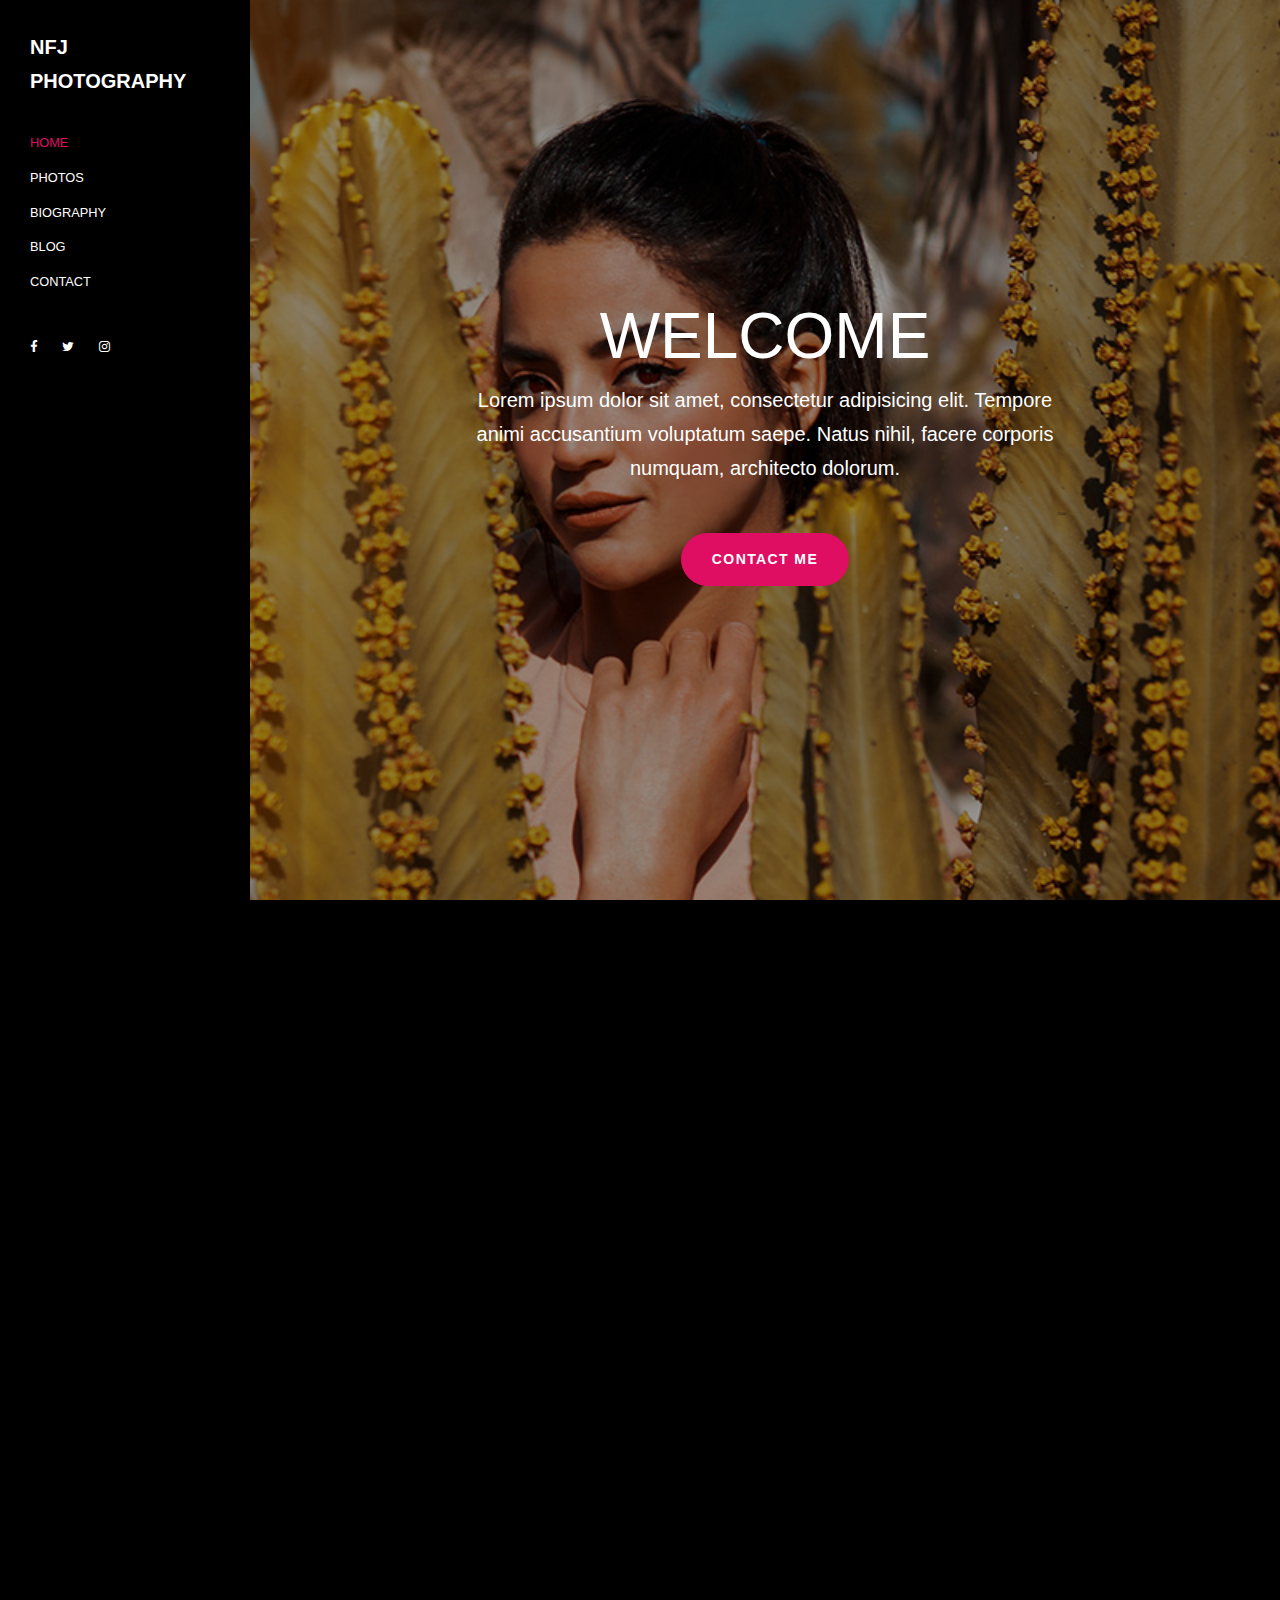
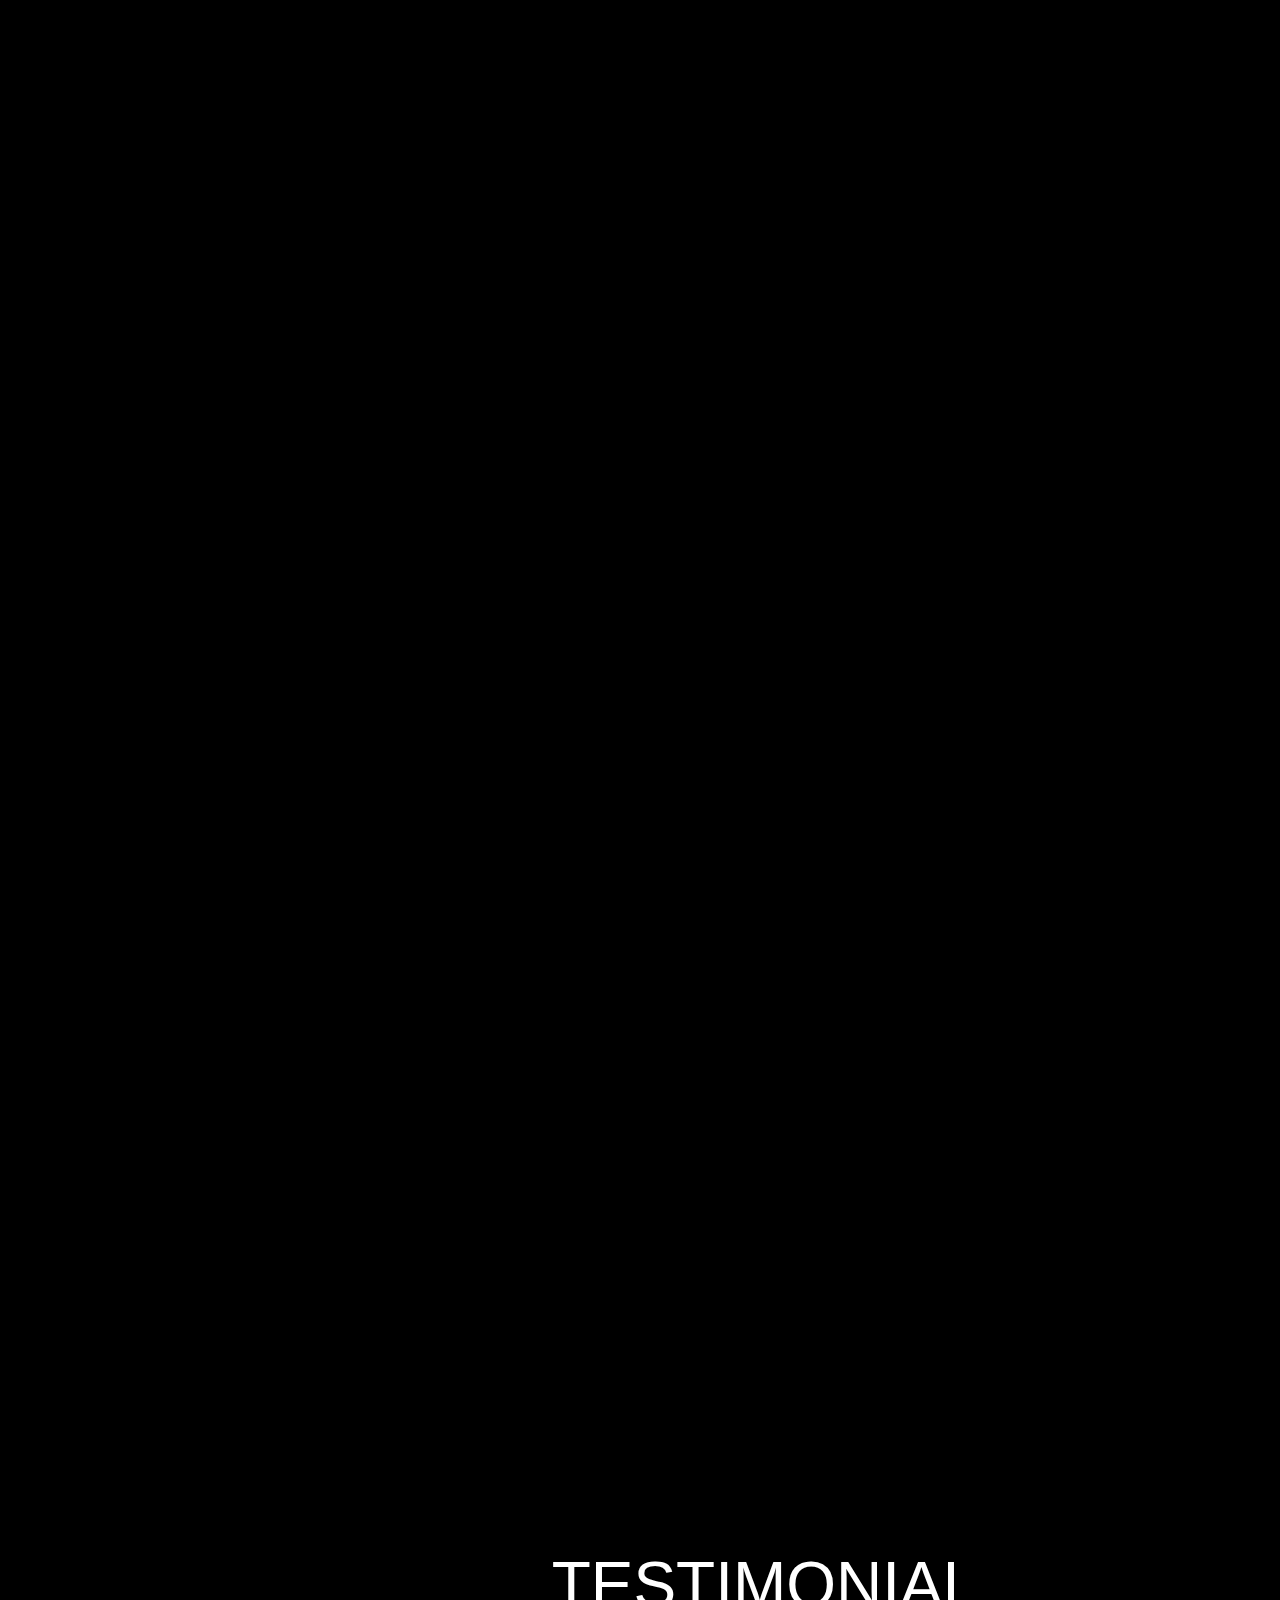
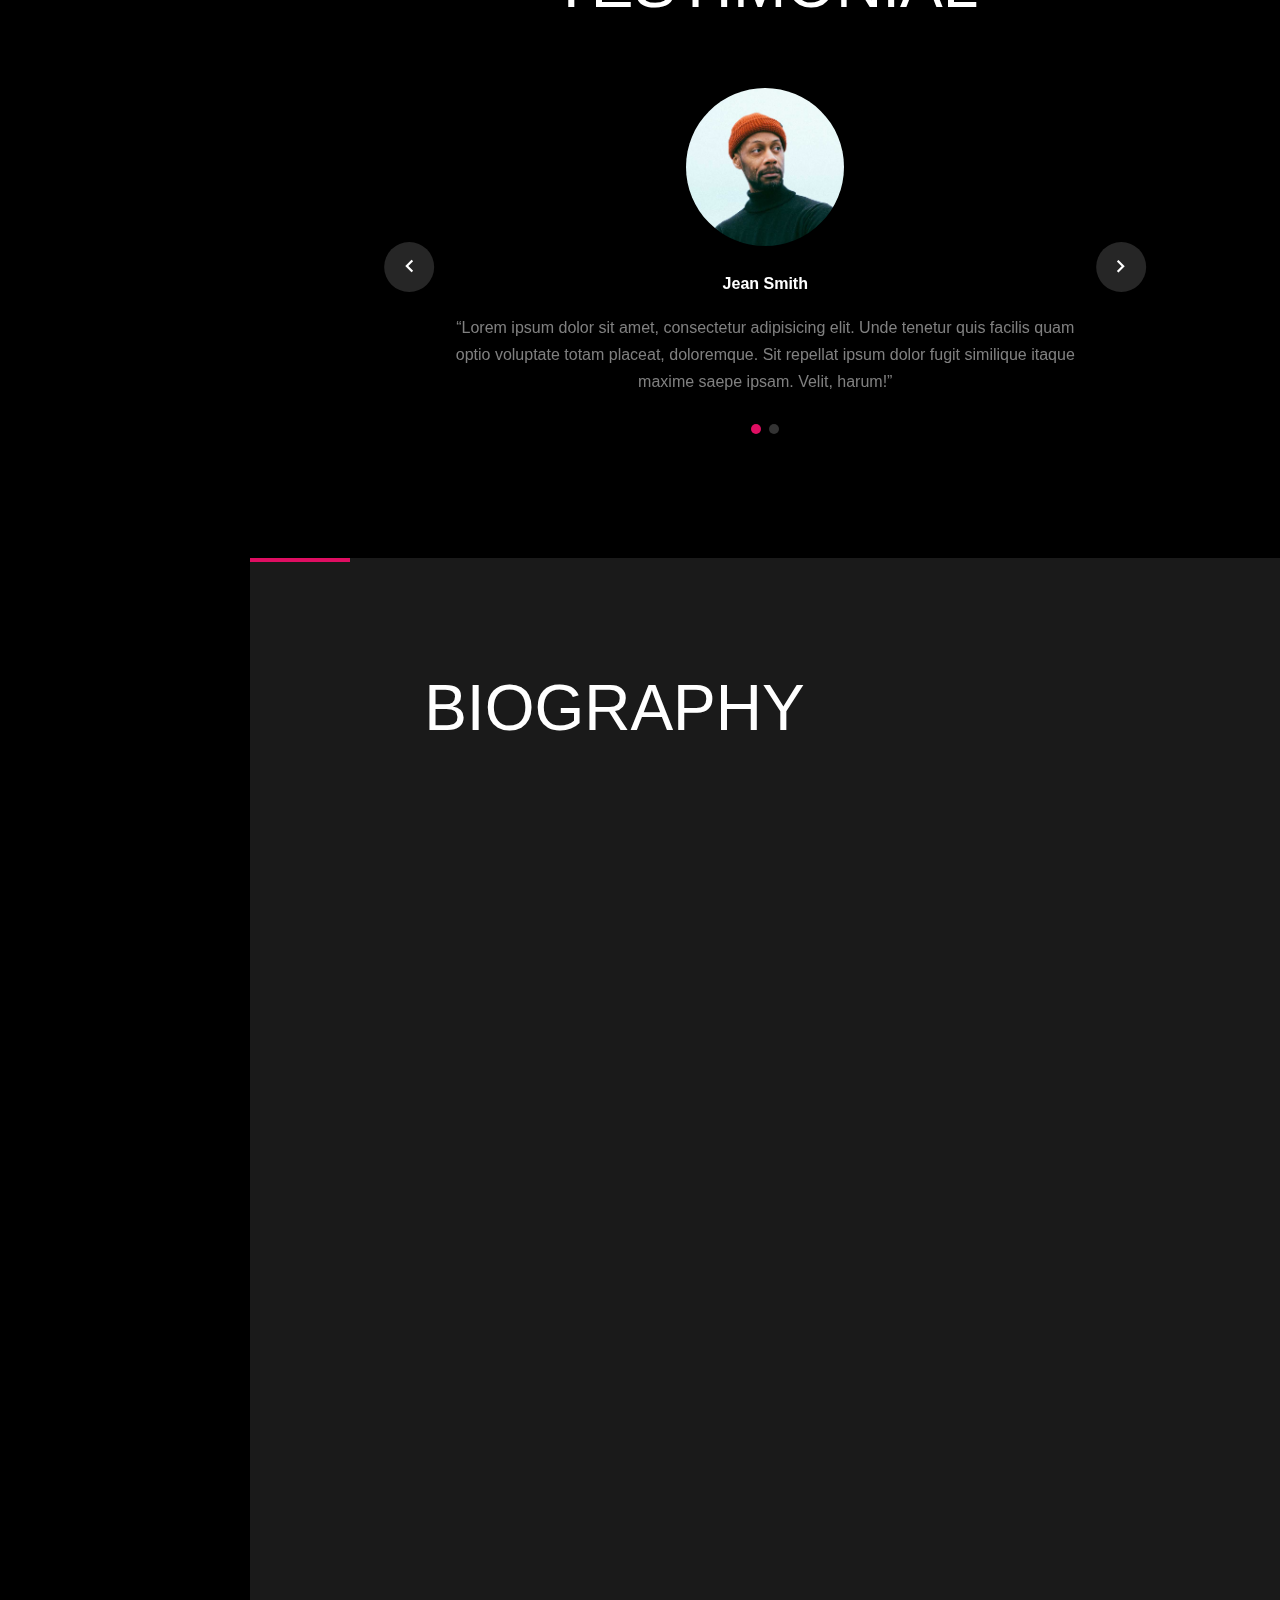
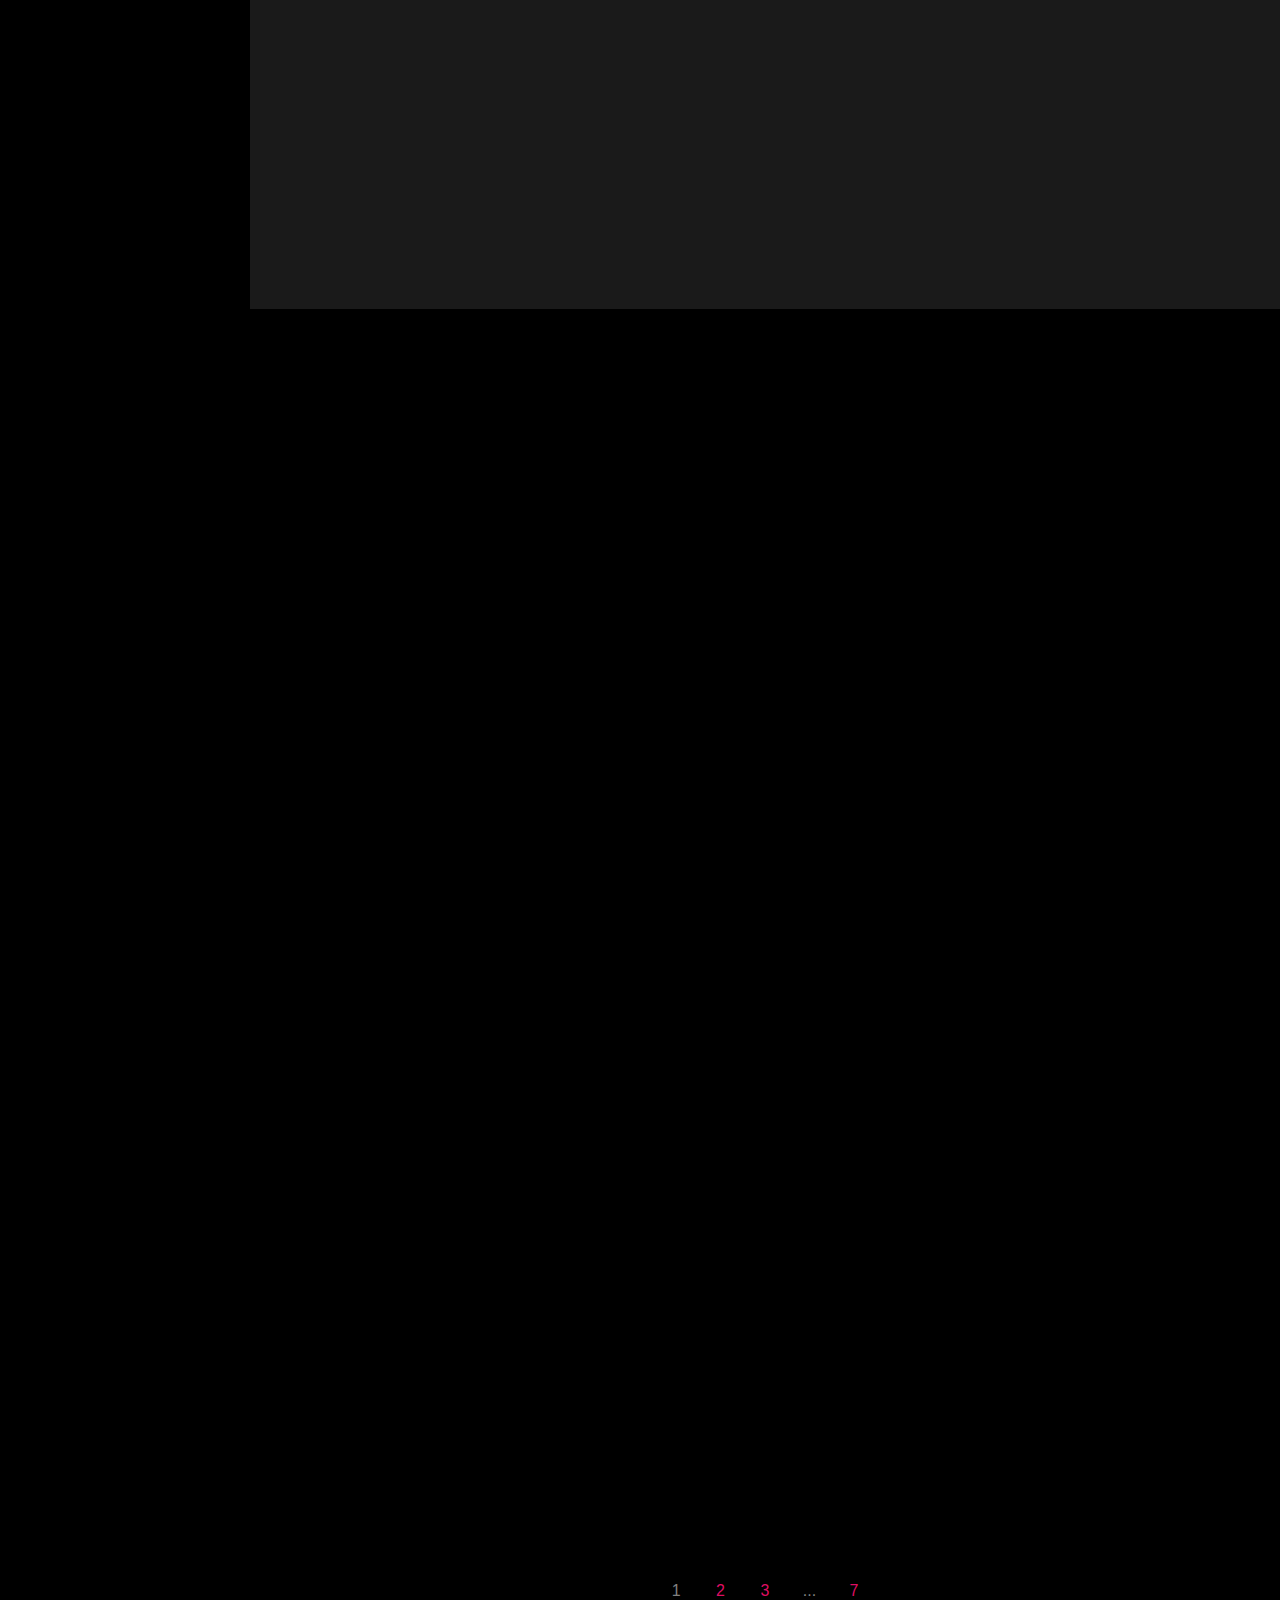
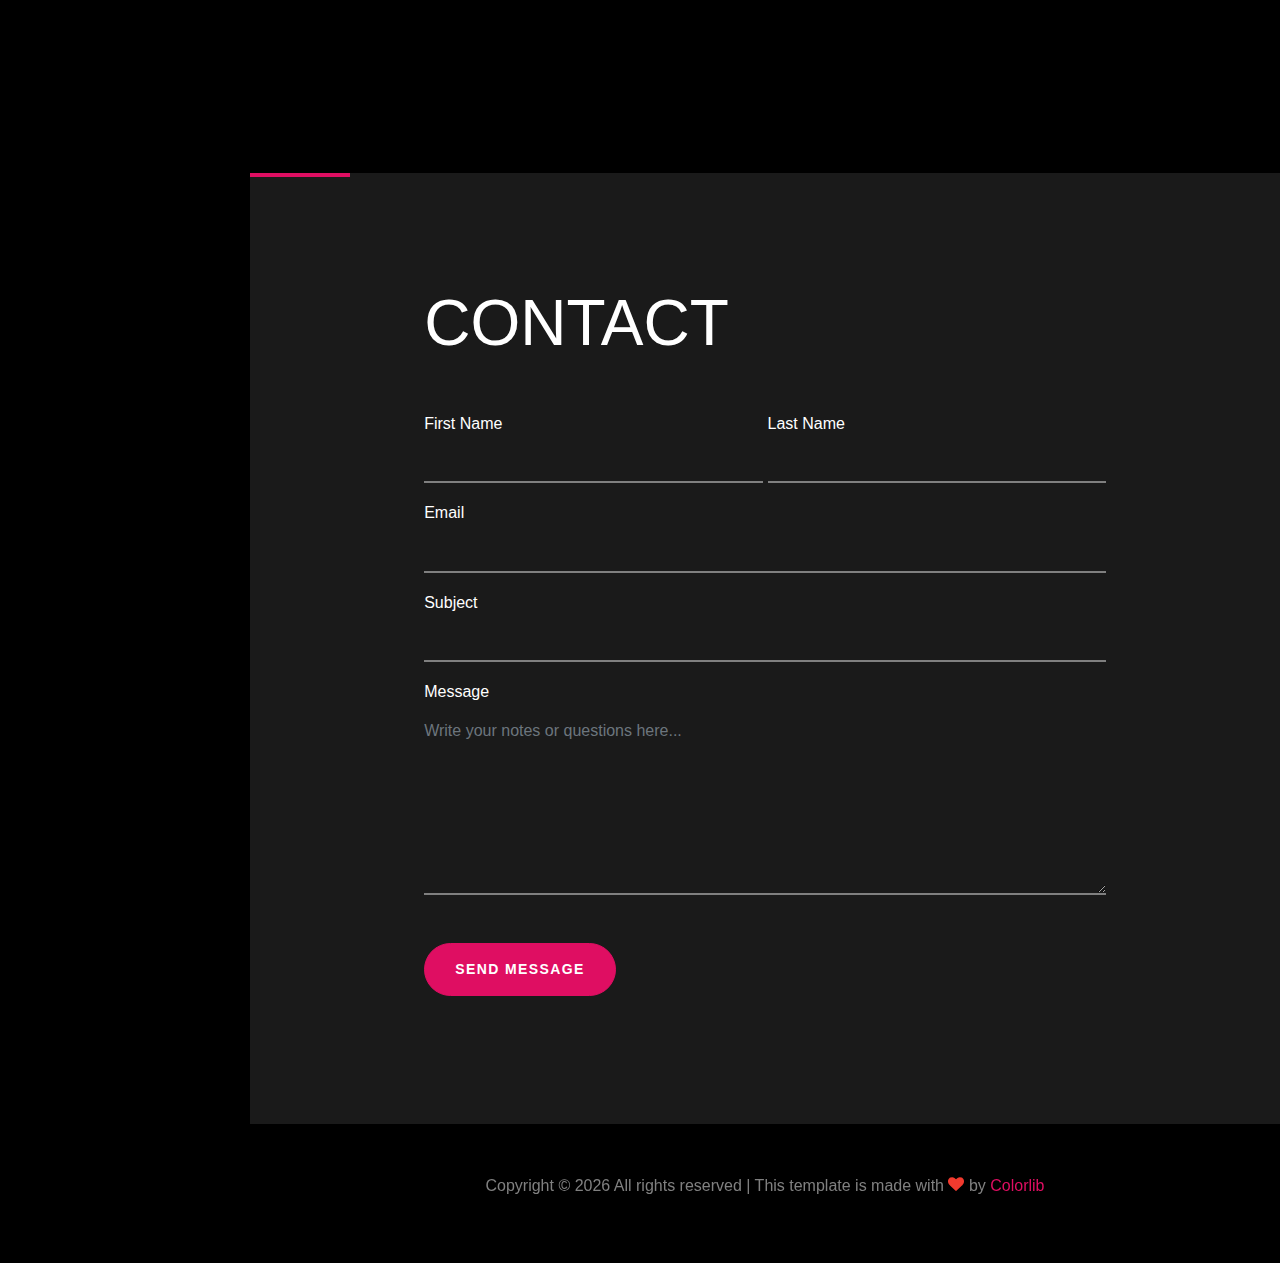
==== commit fed7b1ed: "Title added" ====
--- a/index-2.html
+++ b/index-2.html
@@ -1,446 +1,787 @@
 <!DOCTYPE html>
 <html lang="en">
+  <head>
+    <title>NFJ Photography</title>
+    <meta charset="utf-8" />
+    <meta
+      name="viewport"
+      content="width=device-width, initial-scale=1, shrink-to-fit=no"
+    />
+    <link
+      href="../../../fonts.googleapis.com/css9e35.css?family=Quicksand:300,400,500,700,900|Oswald:400,700"
+      rel="stylesheet"
+    />
+    <link rel="stylesheet" href="fonts/icomoon/style.css" />
+    <link rel="stylesheet" href="css/bootstrap.min.css" />
+    <link rel="stylesheet" href="css/magnific-popup.css" />
+    <link rel="stylesheet" href="css/jquery-ui.css" />
+    <link rel="stylesheet" href="css/owl.carousel.min.css" />
+    <link rel="stylesheet" href="css/owl.theme.default.min.css" />
+    <link rel="stylesheet" href="css/bootstrap-datepicker.css" />
+    <link rel="stylesheet" href="fonts/flaticon/font/flaticon.css" />
+    <link rel="stylesheet" href="css/aos.css" />
+    <link rel="stylesheet" href="css/fancybox.min.css" />
+    <link rel="stylesheet" href="css/style.css" />
+  </head>
+  <body data-spy="scroll" data-target=".site-navbar-target" data-offset="200">
+    <div class="site-wrap">
+      <div class="site-mobile-menu site-navbar-target">
+        <div class="site-mobile-menu-header">
+          <div class="site-mobile-menu-close mt-3">
+            <span class="icon-close2 js-menu-toggle"></span>
+          </div>
+        </div>
+        <div class="site-mobile-menu-body"></div>
+      </div>
+      <header
+        class="header-bar d-flex d-lg-block align-items-center site-navbar-target"
+        data-aos="fade-right"
+      >
+        <div class="site-logo">
+          <a href="index-2.html">NFJ Photography</a>
+        </div>
+        <div
+          class="d-inline-block d-lg-none ml-md-0 ml-auto py-3"
+          style="position: relative; top: 3px"
+        >
+          <a href="#" class="site-menu-toggle js-menu-toggle text-white"
+            ><span class="icon-menu h3"></span
+          ></a>
+        </div>
+        <div class="main-menu">
+          <ul class="js-clone-nav">
+            <li><a href="#section-home" class="nav-link">Home</a></li>
+            <li><a href="#section-photos" class="nav-link">Photos</a></li>
+            <li><a href="#section-bio" class="nav-link">Biography</a></li>
+            <li><a href="#section-blog" class="nav-link">Blog</a></li>
+            <li><a href="#section-contact" class="nav-link">Contact</a></li>
+          </ul>
+          <ul class="social js-clone-nav">
+            <li>
+              <a href="#"><span class="icon-facebook"></span></a>
+            </li>
+            <li>
+              <a href="#"><span class="icon-twitter"></span></a>
+            </li>
+            <li>
+              <a href="#"><span class="icon-instagram"></span></a>
+            </li>
+          </ul>
+        </div>
+      </header>
+      <main class="main-content">
+        <section
+          class="site-section-hero bg-image"
+          style="background-image: url('images/img_9.jpg')"
+          data-stellar-background-ratio="0.5"
+          id="section-home"
+        >
+          <div class="row justify-content-center align-items-center">
+            <div class="col-md-7 text-center">
+              <h1 class="text-white heading text-uppercase" data-aos="fade-up">
+                Welcome
+              </h1>
+              <p
+                class="lead text-white mb-5"
+                data-aos="fade-up"
+                data-aos-delay="100"
+              >
+                Lorem ipsum dolor sit amet, consectetur adipisicing elit.
+                Tempore animi accusantium voluptatum saepe. Natus nihil, facere
+                corporis numquam, architecto dolorum.
+              </p>
+              <p data-aos="fade-up" data-aos-delay="100">
+                <a
+                  href="#section-contact"
+                  class="btn btn-primary btn-md smoothscroll"
+                  >Contact Me</a
+                >
+              </p>
+            </div>
+          </div>
+        </section>
+        <div class="container-fluid">
+          <section class="row align-items-stretch photos" id="section-photos">
+            <div class="col-12">
+              <div class="row align-items-stretch">
+                <div class="col-6 col-md-6 col-lg-4" data-aos="fade-up">
+                  <a
+                    href="images/img_4.jpg"
+                    class="d-block photo-item"
+                    data-fancybox="gallery"
+                  >
+                    <img src="images/img_4.jpg" alt="Image" class="img-fluid" />
+                    <div class="photo-text-more">
+                      <span class="icon icon-search"></span>
+                    </div>
+                  </a>
+                </div>
+                <div
+                  class="col-6 col-md-6 col-lg-4"
+                  data-aos="fade-up"
+                  data-aos-delay="100"
+                >
+                  <a
+                    href="images/img_5.jpg"
+                    class="d-block photo-item"
+                    data-fancybox="gallery"
+                  >
+                    <img src="images/img_5.jpg" alt="Image" class="img-fluid" />
+                    <div class="photo-text-more">
+                      <span class="icon icon-search"></span>
+                    </div>
+                  </a>
+                </div>
+                <div
+                  class="col-6 col-md-6 col-lg-4"
+                  data-aos="fade-up"
+                  data-aos-delay="200"
+                >
+                  <a
+                    href="images/img_1.jpg"
+                    class="d-block photo-item"
+                    data-fancybox="gallery"
+                  >
+                    <img src="images/img_1.jpg" alt="Image" class="img-fluid" />
+                    <div class="photo-text-more">
+                      <span class="icon icon-search"></span>
+                    </div>
+                  </a>
+                </div>
+                <div class="col-6 col-md-6 col-lg-4" data-aos="fade-up">
+                  <a
+                    href="images/img_2.jpg"
+                    class="d-block photo-item"
+                    data-fancybox="gallery"
+                  >
+                    <img src="images/img_2.jpg" alt="Image" class="img-fluid" />
+                    <div class="photo-text-more">
+                      <span class="icon icon-search"></span>
+                    </div>
+                  </a>
+                </div>
+                <div
+                  class="col-6 col-md-6 col-lg-4"
+                  data-aos="fade-up"
+                  data-aos-delay="100"
+                >
+                  <a
+                    href="images/img_3.jpg"
+                    class="d-block photo-item"
+                    data-fancybox="gallery"
+                  >
+                    <img src="images/img_3.jpg" alt="Image" class="img-fluid" />
+                    <div class="photo-text-more">
+                      <span class="icon icon-search"></span>
+                    </div>
+                  </a>
+                </div>
+                <div
+                  class="col-6 col-md-6 col-lg-4"
+                  data-aos="fade-up"
+                  data-aos-delay="200"
+                >
+                  <a
+                    href="images/img_6.jpg"
+                    class="d-block photo-item"
+                    data-fancybox="gallery"
+                  >
+                    <img src="images/img_6.jpg" alt="Image" class="img-fluid" />
+                    <div class="photo-text-more">
+                      <span class="icon icon-search"></span>
+                    </div>
+                  </a>
+                </div>
+                <div class="col-6 col-md-6 col-lg-4" data-aos="fade-up">
+                  <a
+                    href="images/img_7.jpg"
+                    class="d-block photo-item"
+                    data-fancybox="gallery"
+                  >
+                    <img src="images/img_7.jpg" alt="Image" class="img-fluid" />
+                    <div class="photo-text-more">
+                      <span class="icon icon-search"></span>
+                    </div>
+                  </a>
+                </div>
+                <div
+                  class="col-6 col-md-6 col-lg-4"
+                  data-aos="fade-up"
+                  data-aos-delay="100"
+                >
+                  <a
+                    href="images/img_8.jpg"
+                    class="d-block photo-item"
+                    data-fancybox="gallery"
+                  >
+                    <img src="images/img_8.jpg" alt="Image" class="img-fluid" />
+                    <div class="photo-text-more">
+                      <span class="icon icon-search"></span>
+                    </div>
+                  </a>
+                </div>
+                <div
+                  class="col-6 col-md-6 col-lg-4"
+                  data-aos="fade-up"
+                  data-aos-delay="200"
+                >
+                  <a
+                    href="images/img_9.jpg"
+                    class="d-block photo-item"
+                    data-fancybox="gallery"
+                  >
+                    <img src="images/img_9.jpg" alt="Image" class="img-fluid" />
+                    <div class="photo-text-more">
+                      <span class="icon icon-search"></span>
+                    </div>
+                  </a>
+                </div>
+                <div class="col-6 col-md-6 col-lg-4" data-aos="fade-up">
+                  <a
+                    href="images/img_10.jpg"
+                    class="d-block photo-item"
+                    data-fancybox="gallery"
+                  >
+                    <img
+                      src="images/img_10.jpg"
+                      alt="Image"
+                      class="img-fluid"
+                    />
+                    <div class="photo-text-more">
+                      <span class="icon icon-search"></span>
+                    </div>
+                  </a>
+                </div>
+                <div
+                  class="col-6 col-md-6 col-lg-4"
+                  data-aos="fade-up"
+                  data-aos-delay="100"
+                >
+                  <a
+                    href="images/img_1.jpg"
+                    class="d-block photo-item"
+                    data-fancybox="gallery"
+                  >
+                    <img src="images/img_1.jpg" alt="Image" class="img-fluid" />
+                    <div class="photo-text-more">
+                      <span class="icon icon-search"></span>
+                    </div>
+                  </a>
+                </div>
+                <div
+                  class="col-6 col-md-6 col-lg-4"
+                  data-aos="fade-up"
+                  data-aos-delay="200"
+                >
+                  <a
+                    href="images/img_2.jpg"
+                    class="d-block photo-item"
+                    data-fancybox="gallery"
+                  >
+                    <img src="images/img_2.jpg" alt="Image" class="img-fluid" />
+                    <div class="photo-text-more">
+                      <span class="icon icon-search"></span>
+                    </div>
+                  </a>
+                </div>
+                <div class="col-6 col-md-6 col-lg-4" data-aos="fade-up">
+                  <a
+                    href="images/img_3.jpg"
+                    class="d-block photo-item"
+                    data-fancybox="gallery"
+                  >
+                    <img src="images/img_3.jpg" alt="Image" class="img-fluid" />
+                    <div class="photo-text-more">
+                      <span class="icon icon-search"></span>
+                    </div>
+                  </a>
+                </div>
+                <div
+                  class="col-6 col-md-6 col-lg-4"
+                  data-aos="fade-up"
+                  data-aos-delay="100"
+                >
+                  <a
+                    href="images/img_4.jpg"
+                    class="d-block photo-item"
+                    data-fancybox="gallery"
+                  >
+                    <img src="images/img_4.jpg" alt="Image" class="img-fluid" />
+                    <div class="photo-text-more">
+                      <span class="icon icon-search"></span>
+                    </div>
+                  </a>
+                </div>
+                <div
+                  class="col-6 col-md-6 col-lg-4"
+                  data-aos="fade-up"
+                  data-aos-delay="200"
+                >
+                  <a
+                    href="images/img_5.jpg"
+                    class="d-block photo-item"
+                    data-fancybox="gallery"
+                  >
+                    <img src="images/img_5.jpg" alt="Image" class="img-fluid" />
+                    <div class="photo-text-more">
+                      <span class="icon icon-search"></span>
+                    </div>
+                  </a>
+                </div>
+                <div class="col-6 col-md-6 col-lg-4" data-aos="fade-up">
+                  <a
+                    href="images/img_6.jpg"
+                    class="d-block photo-item"
+                    data-fancybox="gallery"
+                  >
+                    <img src="images/img_6.jpg" alt="Image" class="img-fluid" />
+                    <div class="photo-text-more">
+                      <span class="icon icon-search"></span>
+                    </div>
+                  </a>
+                </div>
+                <div
+                  class="col-6 col-md-6 col-lg-4"
+                  data-aos="fade-up"
+                  data-aos-delay="100"
+                >
+                  <a
+                    href="images/img_7.jpg"
+                    class="d-block photo-item"
+                    data-fancybox="gallery"
+                  >
+                    <img src="images/img_7.jpg" alt="Image" class="img-fluid" />
+                    <div class="photo-text-more">
+                      <span class="icon icon-search"></span>
+                    </div>
+                  </a>
+                </div>
+                <div
+                  class="col-6 col-md-6 col-lg-4"
+                  data-aos="fade-up"
+                  data-aos-delay="200"
+                >
+                  <a
+                    href="images/img_8.jpg"
+                    class="d-block photo-item"
+                    data-fancybox="gallery"
+                  >
+                    <img src="images/img_8.jpg" alt="Image" class="img-fluid" />
+                    <div class="photo-text-more">
+                      <span class="icon icon-search"></span>
+                    </div>
+                  </a>
+                </div>
+                <div
+                  class="col-6 col-md-6 col-lg-4"
+                  data-aos="fade-up"
+                  data-aos-delay="100"
+                >
+                  <a
+                    href="images/img_9.jpg"
+                    class="d-block photo-item"
+                    data-fancybox="gallery"
+                  >
+                    <img src="images/img_9.jpg" alt="Image" class="img-fluid" />
+                    <div class="photo-text-more">
+                      <span class="icon icon-search"></span>
+                    </div>
+                  </a>
+                </div>
+                <div
+                  class="col-6 col-md-6 col-lg-4"
+                  data-aos="fade-up"
+                  data-aos-delay="100"
+                >
+                  <a
+                    href="images/img_4.jpg"
+                    class="d-block photo-item"
+                    data-fancybox="gallery"
+                  >
+                    <img src="images/img_4.jpg" alt="Image" class="img-fluid" />
+                    <div class="photo-text-more">
+                      <span class="icon icon-search"></span>
+                    </div>
+                  </a>
+                </div>
+                <div
+                  class="col-6 col-md-6 col-lg-4"
+                  data-aos="fade-up"
+                  data-aos-delay="200"
+                >
+                  <a
+                    href="images/img_5.jpg"
+                    class="d-block photo-item"
+                    data-fancybox="gallery"
+                  >
+                    <img src="images/img_5.jpg" alt="Image" class="img-fluid" />
+                    <div class="photo-text-more">
+                      <span class="icon icon-search"></span>
+                    </div>
+                  </a>
+                </div>
+              </div>
+            </div>
+          </section>
+          <section class="site-section" id="section-testimonial">
+            <div class="container">
+              <div class="row justify-content-center">
+                <div class="col-md-8 text-center">
+                  <h2 class="heading text-uppercase text-white">Testimonial</h2>
+                  <div class="row justify-content-center">
+                    <div class="col-md-12">
+                      <div class="owl-carousel slide-one-item home-slider">
+                        <div class="testimony text-center px-md-4">
+                          <figure class="mx-auto d-inline-block">
+                            <img
+                              src="images/person_2.jpg"
+                              alt="Image"
+                              class="mx-auto img-fluid w-25 rounded-circle"
+                            />
+                          </figure>
+                          <p class="text-white"><strong>Jean Smith</strong></p>
+                          <blockquote>
+                            <p>
+                              &ldquo;Lorem ipsum dolor sit amet, consectetur
+                              adipisicing elit. Unde tenetur quis facilis quam
+                              optio voluptate totam placeat, doloremque. Sit
+                              repellat ipsum dolor fugit similique itaque maxime
+                              saepe ipsam. Velit, harum!&rdquo;
+                            </p>
+                          </blockquote>
+                        </div>
+                        <div class="testimony text-center px-md-4">
+                          <figure class="mx-auto d-inline-block">
+                            <img
+                              src="images/person_3.jpg"
+                              alt="Image"
+                              class="mx-auto img-fluid w-25 rounded-circle"
+                            />
+                          </figure>
+                          <p class="text-white"><strong>Jean Smith</strong></p>
+                          <blockquote>
+                            <p>
+                              &ldquo;Lorem ipsum dolor sit amet, consectetur
+                              adipisicing elit. Unde tenetur quis facilis quam
+                              optio voluptate totam placeat, doloremque. Sit
+                              repellat ipsum dolor fugit similique itaque maxime
+                              saepe ipsam. Velit, harum!&rdquo;
+                            </p>
+                          </blockquote>
+                        </div>
+                      </div>
+                    </div>
+                  </div>
+                </div>
+              </div>
+            </div>
+          </section>
+          <section class="site-section darken-bg" id="section-bio">
+            <div class="container">
+              <div class="row justify-content-center">
+                <div class="col-md-8">
+                  <h2 class="heading text-uppercase text-white">Biography</h2>
+                  <figure class="mb-5" data-aos="fade-up">
+                    <img
+                      src="images/person_3.jpg"
+                      alt="Image"
+                      class="img-fluid w-50 rounded"
+                    />
+                  </figure>
+                  <div data-aos="fade-up" data-aos-delay="100">
+                    <h2 class="text-white">Hi I'm Jed</h2>
+                    <p>
+                      Lorem ipsum dolor sit amet, consectetur adipisicing elit.
+                      Dolor aperiam a velit. Harum eligendi quod reiciendis quos
+                      ullam libero est dolor,
+                      <a href="#">corporis dolores assumenda</a>, delectus,
+                      quidem voluptatibus dolorum temporibus enim!
+                    </p>
+                    <p>
+                      Neque facilis soluta, accusantium quaerat, adipisci porro
+                      animi, hic fugiat id vero placeat dolorem accusamus
+                      sapiente odio consequatur debitis beatae eius quos alias.
+                      In recusandae magnam quis ipsum, asperiores mollitia!
+                    </p>
+                    <h3 class="text-white mt-5">Photographer for 10 years</h3>
+                    <p>
+                      Tempore repudiandae <a href="#">rerum numquam iste</a>,
+                      quibusdam omnis voluptates quaerat veniam neque odit sit
+                      vel dolores. Optio eveniet ex laborum similique inventore
+                      sapiente tenetur. Ipsam aliquam esse voluptate qui
+                      reiciendis. Harum.
+                    </p>
+                    <div class="d-block d-md-flex mt-5">
+                      <div class="mr-md-auto mr-2">
+                        <ul class="ul-check list-unstyled success">
+                          <li>Optio eveniet ex laborum</li>
+                          <li>Inventore sapiente tenetur</li>
+                          <li>Ipsam aliquam esse</li>
+                        </ul>
+                      </div>
+                      <div class="mr-md-auto">
+                        <ul class="ul-check list-unstyled success">
+                          <li>Optio eveniet ex laborum</li>
+                          <li>Inventore sapiente tenetur</li>
+                          <li>Ipsam aliquam esse</li>
+                        </ul>
+                      </div>
+                    </div>
+                  </div>
+                </div>
+              </div>
+            </div>
+          </section>
+          <section class="site-section" id="section-blog">
+            <div class="container">
+              <div class="row justify-content-center">
+                <div class="col-md-8">
+                  <div class="row">
+                    <h2
+                      class="heading text-uppercase text-white"
+                      data-aos="fade-up"
+                    >
+                      Blog
+                    </h2>
+                    <div class="col-md-12 mb-4" data-aos="fade-up">
+                      <div
+                        class="d-md-flex d-block blog-entry align-items-start"
+                      >
+                        <div class="mr-0 mr-md-5 mb-3 img-wrap">
+                          <a href="single.html"
+                            ><img
+                              src="images/blog_1.jpg"
+                              alt="Image"
+                              class="img-fluid"
+                          /></a>
+                        </div>
+                        <div>
+                          <h2 class="mt-0 mb-2">
+                            <a href="single.html"
+                              >My New Photography Has Been Featured in Forbes</a
+                            >
+                          </h2>
+                          <div class="meta mb-3">
+                            Posted by Ben Jones on <a href="#">Jan 18, 2019</a>
+                          </div>
+                          <p>
+                            Lorem ipsum dolor sit amet, consectetur adipisicing
+                            elit. Officiis aliquid doloremque qui, saepe alias
+                            eum?
+                          </p>
+                        </div>
+                      </div>
+                    </div>
+                    <div class="col-md-12 mb-4" data-aos="fade-up">
+                      <div
+                        class="d-md-flex d-block blog-entry align-items-start"
+                      >
+                        <div class="mr-0 mr-md-5 mb-3 img-wrap">
+                          <a href="single.html"
+                            ><img
+                              src="images/blog_2.jpg"
+                              alt="Image"
+                              class="img-fluid"
+                          /></a>
+                        </div>
+                        <div>
+                          <h2 class="mt-0 mb-2">
+                            <a href="single.html"
+                              >My New Photography Has Been Featured in Forbes</a
+                            >
+                          </h2>
+                          <div class="meta mb-3">
+                            Posted by Ben Jones on <a href="#">Jan 18, 2019</a>
+                          </div>
+                          <p>
+                            Lorem ipsum dolor sit amet, consectetur adipisicing
+                            elit. Officiis aliquid doloremque qui, saepe alias
+                            eum?
+                          </p>
+                        </div>
+                      </div>
+                    </div>
+                    <div class="col-md-12 mb-4" data-aos="fade-up">
+                      <div
+                        class="d-md-flex d-block blog-entry align-items-start"
+                      >
+                        <div class="mr-0 mr-md-5 mb-3 img-wrap">
+                          <a href="single.html"
+                            ><img
+                              src="images/blog_3.jpg"
+                              alt="Image"
+                              class="img-fluid"
+                          /></a>
+                        </div>
+                        <div>
+                          <h2 class="mt-0 mb-2">
+                            <a href="single.html"
+                              >My New Photography Has Been Featured in Forbes</a
+                            >
+                          </h2>
+                          <div class="meta mb-3">
+                            Posted by Ben Jones on <a href="#">Jan 18, 2019</a>
+                          </div>
+                          <p>
+                            Lorem ipsum dolor sit amet, consectetur adipisicing
+                            elit. Officiis aliquid doloremque qui, saepe alias
+                            eum?
+                          </p>
+                        </div>
+                      </div>
+                    </div>
+                    <div class="col-md-12 mb-4" data-aos="fade-up">
+                      <div
+                        class="d-md-flex d-block blog-entry align-items-start"
+                      >
+                        <div class="mr-0 mr-md-5 mb-3 img-wrap">
+                          <a href="single.html"
+                            ><img
+                              src="images/blog_4.jpg"
+                              alt="Image"
+                              class="img-fluid"
+                          /></a>
+                        </div>
+                        <div>
+                          <h2 class="mt-0 mb-2">
+                            <a href="single.html"
+                              >My New Photography Has Been Featured in Forbes</a
+                            >
+                          </h2>
+                          <div class="meta mb-3">
+                            Posted by Ben Jones on <a href="#">Jan 18, 2019</a>
+                          </div>
+                          <p>
+                            Lorem ipsum dolor sit amet, consectetur adipisicing
+                            elit. Officiis aliquid doloremque qui, saepe alias
+                            eum?
+                          </p>
+                        </div>
+                      </div>
+                    </div>
+                    <div class="col-12 text-center">
+                      <div class="custom-pagination">
+                        <span>1</span>
+                        <a href="#">2</a>
+                        <a href="#">3</a>
+                        <span>...</span>
+                        <a href="#">7</a>
+                      </div>
+                    </div>
+                  </div>
+                </div>
+              </div>
+            </div>
+          </section>
+          <section class="site-section darken-bg" id="section-contact">
+            <div class="container">
+              <div class="row justify-content-center">
+                <div class="col-md-8">
+                  <h2 class="text-white mb-5 heading">Contact</h2>
+                  <form action="#">
+                    <div class="row form-group">
+                      <div class="col-md-6 mb-3 mb-md-0">
+                        <label class="text-white" for="fname">First Name</label>
+                        <input type="text" id="fname" class="form-control" />
+                      </div>
+                      <div class="col-md-6">
+                        <label class="text-white" for="lname">Last Name</label>
+                        <input type="text" id="lname" class="form-control" />
+                      </div>
+                    </div>
+                    <div class="row form-group">
+                      <div class="col-md-12">
+                        <label class="text-white" for="email">Email</label>
+                        <input type="email" id="email" class="form-control" />
+                      </div>
+                    </div>
+                    <div class="row form-group">
+                      <div class="col-md-12">
+                        <label class="text-white" for="subject">Subject</label>
+                        <input
+                          type="subject"
+                          id="subject"
+                          class="form-control"
+                        />
+                      </div>
+                    </div>
+                    <div class="row form-group mb-5">
+                      <div class="col-md-12">
+                        <label class="text-white" for="message">Message</label>
+                        <textarea
+                          name="message"
+                          id="message"
+                          cols="30"
+                          rows="7"
+                          class="form-control"
+                          placeholder="Write your notes or questions here..."
+                        ></textarea>
+                      </div>
+                    </div>
+                    <div class="row form-group">
+                      <div class="col-md-12">
+                        <input
+                          type="submit"
+                          value="Send Message"
+                          class="btn btn-primary btn-md text-white"
+                        />
+                      </div>
+                    </div>
+                  </form>
+                </div>
+              </div>
+            </div>
+          </section>
+          <div class="row justify-content-center">
+            <div class="col-md-12 text-center py-5">
+              <p>
+                Copyright &copy;
+                <script>
+                  document.write(new Date().getFullYear());
+                </script>
+                All rights reserved | This template is made with
+                <i class="icon-heart text-danger" aria-hidden="true"></i> by
+                <a href="https://colorlib.com/" target="_blank">Colorlib</a>
+              </p>
+            </div>
+          </div>
+        </div>
+      </main>
+    </div>
+    <script src="js/jquery-3.3.1.min.js"></script>
+    <script src="js/jquery-migrate-3.0.1.min.js"></script>
+    <script src="js/jquery.easing.1.3.js"></script>
+    <script src="js/jquery-ui.js"></script>
+    <script src="js/popper.min.js"></script>
+    <script src="js/bootstrap.min.js"></script>
+    <script src="js/owl.carousel.min.js"></script>
+    <script src="js/jquery.stellar.min.js"></script>
+    <script src="js/jquery.countdown.min.js"></script>
+    <script src="js/jquery.magnific-popup.min.js"></script>
+    <script src="js/bootstrap-datepicker.min.js"></script>
+    <script src="js/aos.js"></script>
+    <script src="js/jquery.fancybox.min.js"></script>
+    <script src="js/main.js"></script>
 
-<!-- Mirrored from preview.colorlib.com/theme/elit/index.html by HTTrack Website Copier/3.x [XR&CO'2014], Sat, 11 May 2024 06:40:54 GMT -->
-<head>
-<title>Elit Photography&mdash; Onepage Website Template by Colorlib</title>
-<meta charset="utf-8">
-<meta name="viewport" content="width=device-width, initial-scale=1, shrink-to-fit=no">
-<link href="../../../fonts.googleapis.com/css9e35.css?family=Quicksand:300,400,500,700,900|Oswald:400,700" rel="stylesheet">
-<link rel="stylesheet" href="fonts/icomoon/style.css">
-<link rel="stylesheet" href="css/bootstrap.min.css">
-<link rel="stylesheet" href="css/magnific-popup.css">
-<link rel="stylesheet" href="css/jquery-ui.css">
-<link rel="stylesheet" href="css/owl.carousel.min.css">
-<link rel="stylesheet" href="css/owl.theme.default.min.css">
-<link rel="stylesheet" href="css/bootstrap-datepicker.css">
-<link rel="stylesheet" href="fonts/flaticon/font/flaticon.css">
-<link rel="stylesheet" href="css/aos.css">
-<link rel="stylesheet" href="css/fancybox.min.css">
-<link rel="stylesheet" href="css/style.css">
-</head>
-<body data-spy="scroll" data-target=".site-navbar-target" data-offset="200">
-<div class="site-wrap">
-<div class="site-mobile-menu site-navbar-target">
-<div class="site-mobile-menu-header">
-<div class="site-mobile-menu-close mt-3">
-<span class="icon-close2 js-menu-toggle"></span>
-</div>
-</div>
-<div class="site-mobile-menu-body"></div>
-</div>
-<header class="header-bar d-flex d-lg-block align-items-center site-navbar-target" data-aos="fade-right">
-<div class="site-logo">
-<a href="index-2.html">Elit Photo</a>
-</div>
-<div class="d-inline-block d-lg-none ml-md-0 ml-auto py-3" style="position: relative; top: 3px;"><a href="#" class="site-menu-toggle js-menu-toggle text-white"><span class="icon-menu h3"></span></a></div>
-<div class="main-menu">
-<ul class="js-clone-nav">
-<li><a href="#section-home" class="nav-link">Home</a></li>
-<li><a href="#section-photos" class="nav-link">Photos</a></li>
-<li><a href="#section-bio" class="nav-link">Biography</a></li>
-<li><a href="#section-blog" class="nav-link">Blog</a></li>
-<li><a href="#section-contact" class="nav-link">Contact</a></li>
-</ul>
-<ul class="social js-clone-nav">
-<li><a href="#"><span class="icon-facebook"></span></a></li>
-<li><a href="#"><span class="icon-twitter"></span></a></li>
-<li><a href="#"><span class="icon-instagram"></span></a></li>
-</ul>
-</div>
-</header>
-<main class="main-content">
-<section class="site-section-hero bg-image" style="background-image: url('images/img_9.jpg');" data-stellar-background-ratio="0.5" id="section-home">
-<div class="row justify-content-center align-items-center">
-<div class="col-md-7 text-center">
-<h1 class="text-white heading text-uppercase" data-aos="fade-up">Welcome</h1>
-<p class="lead text-white mb-5" data-aos="fade-up" data-aos-delay="100">Lorem ipsum dolor sit amet, consectetur adipisicing elit. Tempore animi accusantium voluptatum saepe. Natus nihil, facere corporis numquam, architecto dolorum.</p>
-<p data-aos="fade-up" data-aos-delay="100"><a href="#section-contact" class="btn btn-primary btn-md smoothscroll">Contact Me</a></p>
-</div>
-</div>
-</section>
-<div class="container-fluid">
-<section class="row align-items-stretch photos" id="section-photos">
-<div class="col-12">
-<div class="row align-items-stretch">
-<div class="col-6 col-md-6 col-lg-4" data-aos="fade-up">
-<a href="images/img_4.jpg" class="d-block photo-item" data-fancybox="gallery">
-<img src="images/img_4.jpg" alt="Image" class="img-fluid">
-<div class="photo-text-more">
-<span class="icon icon-search"></span>
-</div>
-</a>
-</div>
-<div class="col-6 col-md-6 col-lg-4" data-aos="fade-up" data-aos-delay="100">
-<a href="images/img_5.jpg" class="d-block photo-item" data-fancybox="gallery">
-<img src="images/img_5.jpg" alt="Image" class="img-fluid">
-<div class="photo-text-more">
-<span class="icon icon-search"></span>
-</div>
-</a>
-</div>
-<div class="col-6 col-md-6 col-lg-4" data-aos="fade-up" data-aos-delay="200">
-<a href="images/img_1.jpg" class="d-block photo-item" data-fancybox="gallery">
-<img src="images/img_1.jpg" alt="Image" class="img-fluid">
-<div class="photo-text-more">
-<span class="icon icon-search"></span>
-</div>
-</a>
-</div>
-<div class="col-6 col-md-6 col-lg-4" data-aos="fade-up">
-<a href="images/img_2.jpg" class="d-block photo-item" data-fancybox="gallery">
-<img src="images/img_2.jpg" alt="Image" class="img-fluid">
-<div class="photo-text-more">
-<span class="icon icon-search"></span>
-</div>
-</a>
-</div>
-<div class="col-6 col-md-6 col-lg-4" data-aos="fade-up" data-aos-delay="100">
-<a href="images/img_3.jpg" class="d-block photo-item" data-fancybox="gallery">
-<img src="images/img_3.jpg" alt="Image" class="img-fluid">
-<div class="photo-text-more">
-<span class="icon icon-search"></span>
-</div>
-</a>
-</div>
-<div class="col-6 col-md-6 col-lg-4" data-aos="fade-up" data-aos-delay="200">
-<a href="images/img_6.jpg" class="d-block photo-item" data-fancybox="gallery">
-<img src="images/img_6.jpg" alt="Image" class="img-fluid">
-<div class="photo-text-more">
-<span class="icon icon-search"></span>
-</div>
-</a>
-</div>
-<div class="col-6 col-md-6 col-lg-4" data-aos="fade-up">
-<a href="images/img_7.jpg" class="d-block photo-item" data-fancybox="gallery">
-<img src="images/img_7.jpg" alt="Image" class="img-fluid">
-<div class="photo-text-more">
-<span class="icon icon-search"></span>
-</div>
-</a>
-</div>
-<div class="col-6 col-md-6 col-lg-4" data-aos="fade-up" data-aos-delay="100">
-<a href="images/img_8.jpg" class="d-block photo-item" data-fancybox="gallery">
-<img src="images/img_8.jpg" alt="Image" class="img-fluid">
-<div class="photo-text-more">
-<span class="icon icon-search"></span>
-</div>
-</a>
-</div>
-<div class="col-6 col-md-6 col-lg-4" data-aos="fade-up" data-aos-delay="200">
-<a href="images/img_9.jpg" class="d-block photo-item" data-fancybox="gallery">
-<img src="images/img_9.jpg" alt="Image" class="img-fluid">
-<div class="photo-text-more">
-<span class="icon icon-search"></span>
-</div>
-</a>
-</div>
-<div class="col-6 col-md-6 col-lg-4" data-aos="fade-up">
-<a href="images/img_10.jpg" class="d-block photo-item" data-fancybox="gallery">
-<img src="images/img_10.jpg" alt="Image" class="img-fluid">
-<div class="photo-text-more">
-<span class="icon icon-search"></span>
-</div>
-</a>
-</div>
-<div class="col-6 col-md-6 col-lg-4" data-aos="fade-up" data-aos-delay="100">
-<a href="images/img_1.jpg" class="d-block photo-item" data-fancybox="gallery">
-<img src="images/img_1.jpg" alt="Image" class="img-fluid">
-<div class="photo-text-more">
-<span class="icon icon-search"></span>
-</div>
-</a>
-</div>
-<div class="col-6 col-md-6 col-lg-4" data-aos="fade-up" data-aos-delay="200">
-<a href="images/img_2.jpg" class="d-block photo-item" data-fancybox="gallery">
-<img src="images/img_2.jpg" alt="Image" class="img-fluid">
-<div class="photo-text-more">
-<span class="icon icon-search"></span>
-</div>
-</a>
-</div>
-<div class="col-6 col-md-6 col-lg-4" data-aos="fade-up">
-<a href="images/img_3.jpg" class="d-block photo-item" data-fancybox="gallery">
-<img src="images/img_3.jpg" alt="Image" class="img-fluid">
-<div class="photo-text-more">
-<span class="icon icon-search"></span>
-</div>
-</a>
-</div>
-<div class="col-6 col-md-6 col-lg-4" data-aos="fade-up" data-aos-delay="100">
-<a href="images/img_4.jpg" class="d-block photo-item" data-fancybox="gallery">
-<img src="images/img_4.jpg" alt="Image" class="img-fluid">
-<div class="photo-text-more">
-<span class="icon icon-search"></span>
-</div>
-</a>
-</div>
-<div class="col-6 col-md-6 col-lg-4" data-aos="fade-up" data-aos-delay="200">
-<a href="images/img_5.jpg" class="d-block photo-item" data-fancybox="gallery">
-<img src="images/img_5.jpg" alt="Image" class="img-fluid">
-<div class="photo-text-more">
-<span class="icon icon-search"></span>
-</div>
-</a>
-</div>
-<div class="col-6 col-md-6 col-lg-4" data-aos="fade-up">
-<a href="images/img_6.jpg" class="d-block photo-item" data-fancybox="gallery">
-<img src="images/img_6.jpg" alt="Image" class="img-fluid">
-<div class="photo-text-more">
-<span class="icon icon-search"></span>
-</div>
-</a>
-</div>
-<div class="col-6 col-md-6 col-lg-4" data-aos="fade-up" data-aos-delay="100">
-<a href="images/img_7.jpg" class="d-block photo-item" data-fancybox="gallery">
-<img src="images/img_7.jpg" alt="Image" class="img-fluid">
-<div class="photo-text-more">
-<span class="icon icon-search"></span>
-</div>
-</a>
-</div>
-<div class="col-6 col-md-6 col-lg-4" data-aos="fade-up" data-aos-delay="200">
-<a href="images/img_8.jpg" class="d-block photo-item" data-fancybox="gallery">
-<img src="images/img_8.jpg" alt="Image" class="img-fluid">
-<div class="photo-text-more">
-<span class="icon icon-search"></span>
-</div>
-</a>
-</div>
-<div class="col-6 col-md-6 col-lg-4" data-aos="fade-up" data-aos-delay="100">
-<a href="images/img_9.jpg" class="d-block photo-item" data-fancybox="gallery">
-<img src="images/img_9.jpg" alt="Image" class="img-fluid">
-<div class="photo-text-more">
-<span class="icon icon-search"></span>
-</div>
-</a>
-</div>
-<div class="col-6 col-md-6 col-lg-4" data-aos="fade-up" data-aos-delay="100">
-<a href="images/img_4.jpg" class="d-block photo-item" data-fancybox="gallery">
-<img src="images/img_4.jpg" alt="Image" class="img-fluid">
-<div class="photo-text-more">
-<span class="icon icon-search"></span>
-</div>
-</a>
-</div>
-<div class="col-6 col-md-6 col-lg-4" data-aos="fade-up" data-aos-delay="200">
-<a href="images/img_5.jpg" class="d-block photo-item" data-fancybox="gallery">
-<img src="images/img_5.jpg" alt="Image" class="img-fluid">
-<div class="photo-text-more">
-<span class="icon icon-search"></span>
-</div>
-</a>
-</div>
-</div>
-</div>
-</section> 
-<section class="site-section" id="section-testimonial">
-<div class="container">
-<div class="row justify-content-center">
-<div class="col-md-8 text-center">
-<h2 class="heading text-uppercase text-white">Testimonial</h2>
-<div class="row justify-content-center">
-<div class="col-md-12">
-<div class="owl-carousel slide-one-item home-slider">
-<div class="testimony text-center px-md-4">
-<figure class="mx-auto d-inline-block">
-<img src="images/person_2.jpg" alt="Image" class="mx-auto img-fluid w-25 rounded-circle">
-</figure>
-<p class="text-white"><strong>Jean Smith</strong></p>
-<blockquote>
-<p>&ldquo;Lorem ipsum dolor sit amet, consectetur adipisicing elit. Unde tenetur quis facilis quam optio voluptate totam placeat, doloremque. Sit repellat ipsum dolor fugit similique itaque maxime saepe ipsam. Velit, harum!&rdquo;</p>
-</blockquote>
-</div>
-<div class="testimony text-center px-md-4">
-<figure class="mx-auto d-inline-block">
-<img src="images/person_3.jpg" alt="Image" class="mx-auto img-fluid w-25 rounded-circle">
-</figure>
-<p class="text-white"><strong>Jean Smith</strong></p>
-<blockquote>
-<p>&ldquo;Lorem ipsum dolor sit amet, consectetur adipisicing elit. Unde tenetur quis facilis quam optio voluptate totam placeat, doloremque. Sit repellat ipsum dolor fugit similique itaque maxime saepe ipsam. Velit, harum!&rdquo;</p>
-</blockquote>
-</div>
-</div>
-</div>
-</div>
-</div>
-</div>
-</div>
-</section>
-<section class="site-section darken-bg" id="section-bio">
-<div class="container">
-<div class="row justify-content-center">
-<div class="col-md-8">
-<h2 class="heading text-uppercase text-white">Biography</h2>
-<figure class="mb-5" data-aos="fade-up"><img src="images/person_3.jpg" alt="Image" class="img-fluid w-50 rounded"></figure>
-<div data-aos="fade-up" data-aos-delay="100">
-<h2 class="text-white">Hi I'm Jed</h2>
-<p>Lorem ipsum dolor sit amet, consectetur adipisicing elit. Dolor aperiam a velit. Harum eligendi quod reiciendis quos ullam libero est dolor, <a href="#">corporis dolores assumenda</a>, delectus, quidem voluptatibus dolorum temporibus enim!</p>
-<p>Neque facilis soluta, accusantium quaerat, adipisci porro animi, hic fugiat id vero placeat dolorem accusamus sapiente odio consequatur debitis beatae eius quos alias. In recusandae magnam quis ipsum, asperiores mollitia!</p>
-<h3 class="text-white mt-5">Photographer for 10 years</h3>
-<p>Tempore repudiandae <a href="#">rerum numquam iste</a>, quibusdam omnis voluptates quaerat veniam neque odit sit vel dolores. Optio eveniet ex laborum similique inventore sapiente tenetur. Ipsam aliquam esse voluptate qui reiciendis. Harum.</p>
-<div class="d-block d-md-flex mt-5">
-<div class="mr-md-auto mr-2">
-<ul class="ul-check list-unstyled success">
-<li>Optio eveniet ex laborum</li>
-<li>Inventore sapiente tenetur</li>
-<li>Ipsam aliquam esse</li>
-</ul>
-</div>
-<div class="mr-md-auto">
-<ul class="ul-check list-unstyled success">
-<li>Optio eveniet ex laborum</li>
-<li>Inventore sapiente tenetur</li>
-<li>Ipsam aliquam esse</li>
-</ul>
-</div>
-</div>
-</div>
-</div>
-</div>
-</div>
-</section>
-<section class="site-section" id="section-blog">
-<div class="container">
-<div class="row justify-content-center">
-<div class="col-md-8">
-<div class="row">
-<h2 class="heading text-uppercase text-white" data-aos="fade-up">Blog</h2>
-<div class="col-md-12 mb-4" data-aos="fade-up">
-<div class="d-md-flex d-block blog-entry align-items-start">
-<div class="mr-0 mr-md-5 mb-3 img-wrap"><a href="single.html"><img src="images/blog_1.jpg" alt="Image" class="img-fluid"></a></div>
-<div>
-<h2 class="mt-0 mb-2"><a href="single.html">My New Photography Has Been Featured in Forbes</a></h2>
-<div class="meta mb-3">Posted by Ben Jones on <a href="#">Jan 18, 2019</a></div>
-<p>Lorem ipsum dolor sit amet, consectetur adipisicing elit. Officiis aliquid doloremque qui, saepe alias eum?</p>
-</div>
-</div>
-</div>
-<div class="col-md-12 mb-4" data-aos="fade-up">
-<div class="d-md-flex d-block blog-entry align-items-start">
-<div class="mr-0 mr-md-5 mb-3 img-wrap"><a href="single.html"><img src="images/blog_2.jpg" alt="Image" class="img-fluid"></a></div>
-<div>
-<h2 class="mt-0 mb-2"><a href="single.html">My New Photography Has Been Featured in Forbes</a></h2>
-<div class="meta mb-3">Posted by Ben Jones on <a href="#">Jan 18, 2019</a></div>
-<p>Lorem ipsum dolor sit amet, consectetur adipisicing elit. Officiis aliquid doloremque qui, saepe alias eum?</p>
-</div>
-</div>
-</div>
-<div class="col-md-12 mb-4" data-aos="fade-up">
-<div class="d-md-flex d-block blog-entry align-items-start">
-<div class="mr-0 mr-md-5 mb-3 img-wrap"><a href="single.html"><img src="images/blog_3.jpg" alt="Image" class="img-fluid"></a></div>
-<div>
-<h2 class="mt-0 mb-2"><a href="single.html">My New Photography Has Been Featured in Forbes</a></h2>
-<div class="meta mb-3">Posted by Ben Jones on <a href="#">Jan 18, 2019</a></div>
-<p>Lorem ipsum dolor sit amet, consectetur adipisicing elit. Officiis aliquid doloremque qui, saepe alias eum?</p>
-</div>
-</div>
-</div>
-<div class="col-md-12 mb-4" data-aos="fade-up">
-<div class="d-md-flex d-block blog-entry align-items-start">
-<div class="mr-0 mr-md-5 mb-3 img-wrap"><a href="single.html"><img src="images/blog_4.jpg" alt="Image" class="img-fluid"></a></div>
-<div>
-<h2 class="mt-0 mb-2"><a href="single.html">My New Photography Has Been Featured in Forbes</a></h2>
-<div class="meta mb-3">Posted by Ben Jones on <a href="#">Jan 18, 2019</a></div>
-<p>Lorem ipsum dolor sit amet, consectetur adipisicing elit. Officiis aliquid doloremque qui, saepe alias eum?</p>
-</div>
-</div>
-</div>
-<div class="col-12 text-center">
-<div class="custom-pagination">
-<span>1</span>
-<a href="#">2</a>
-<a href="#">3</a>
-<span>...</span>
-<a href="#">7</a>
-</div>
-</div>
-</div>
-</div>
-</div>
-</div>
-</section>
-<section class="site-section darken-bg" id="section-contact">
-<div class="container">
-<div class="row justify-content-center">
-<div class="col-md-8">
-<h2 class="text-white mb-5 heading">Contact</h2>
-<form action="#">
-<div class="row form-group">
-<div class="col-md-6 mb-3 mb-md-0">
-<label class="text-white" for="fname">First Name</label>
-<input type="text" id="fname" class="form-control">
-</div>
-<div class="col-md-6">
-<label class="text-white" for="lname">Last Name</label>
-<input type="text" id="lname" class="form-control">
-</div>
-</div>
-<div class="row form-group">
-<div class="col-md-12">
-<label class="text-white" for="email">Email</label>
-<input type="email" id="email" class="form-control">
-</div>
-</div>
-<div class="row form-group">
-<div class="col-md-12">
-<label class="text-white" for="subject">Subject</label>
-<input type="subject" id="subject" class="form-control">
-</div>
-</div>
-<div class="row form-group mb-5">
-<div class="col-md-12">
-<label class="text-white" for="message">Message</label>
-<textarea name="message" id="message" cols="30" rows="7" class="form-control" placeholder="Write your notes or questions here..."></textarea>
-</div>
-</div>
-<div class="row form-group">
-<div class="col-md-12">
-<input type="submit" value="Send Message" class="btn btn-primary btn-md text-white">
-</div>
-</div>
-</form>
-</div>
-</div>
-</div>
-</section>
-<div class="row justify-content-center">
-<div class="col-md-12 text-center py-5">
-<p>
+    <script
+      async
+      src="https://www.googletagmanager.com/gtag/js?id=UA-23581568-13"
+    ></script>
+    <script>
+      window.dataLayer = window.dataLayer || [];
+      function gtag() {
+        dataLayer.push(arguments);
+      }
+      gtag("js", new Date());
 
-Copyright &copy;<script>document.write(new Date().getFullYear());</script> All rights reserved | This template is made with <i class="icon-heart text-danger" aria-hidden="true"></i> by <a href="https://colorlib.com/" target="_blank">Colorlib</a>
-
-</p>
-</div>
-</div>
-</div>
-</main>
-</div> 
-<script src="js/jquery-3.3.1.min.js"></script>
-<script src="js/jquery-migrate-3.0.1.min.js"></script>
-<script src="js/jquery.easing.1.3.js"></script>
-<script src="js/jquery-ui.js"></script>
-<script src="js/popper.min.js"></script>
-<script src="js/bootstrap.min.js"></script>
-<script src="js/owl.carousel.min.js"></script>
-<script src="js/jquery.stellar.min.js"></script>
-<script src="js/jquery.countdown.min.js"></script>
-<script src="js/jquery.magnific-popup.min.js"></script>
-<script src="js/bootstrap-datepicker.min.js"></script>
-<script src="js/aos.js"></script>
-<script src="js/jquery.fancybox.min.js"></script>
-<script src="js/main.js"></script>
-
-<script async src="https://www.googletagmanager.com/gtag/js?id=UA-23581568-13"></script>
-<script>
-  window.dataLayer = window.dataLayer || [];
-  function gtag(){dataLayer.push(arguments);}
-  gtag('js', new Date());
-
-  gtag('config', 'UA-23581568-13');
-</script>
-<script defer src="https://static.cloudflareinsights.com/beacon.min.js/vedd3670a3b1c4e178fdfb0cc912d969e1713874337387" integrity="sha512-EzCudv2gYygrCcVhu65FkAxclf3mYM6BCwiGUm6BEuLzSb5ulVhgokzCZED7yMIkzYVg65mxfIBNdNra5ZFNyQ==" data-cf-beacon='{"rayId":"88202d536ddb3d54","b":1,"version":"2024.4.1","token":"cd0b4b3a733644fc843ef0b185f98241"}' crossorigin="anonymous"></script>
-</body>
-
-<!-- Mirrored from preview.colorlib.com/theme/elit/index.html by HTTrack Website Copier/3.x [XR&CO'2014], Sat, 11 May 2024 06:40:54 GMT -->
-</html>+      gtag("config", "UA-23581568-13");
+    </script>
+    <script
+      defer
+      src="https://static.cloudflareinsights.com/beacon.min.js/vedd3670a3b1c4e178fdfb0cc912d969e1713874337387"
+      integrity="sha512-EzCudv2gYygrCcVhu65FkAxclf3mYM6BCwiGUm6BEuLzSb5ulVhgokzCZED7yMIkzYVg65mxfIBNdNra5ZFNyQ=="
+      data-cf-beacon='{"rayId":"88202d536ddb3d54","b":1,"version":"2024.4.1","token":"cd0b4b3a733644fc843ef0b185f98241"}'
+      crossorigin="anonymous"
+    ></script>
+  </body>
+</html>
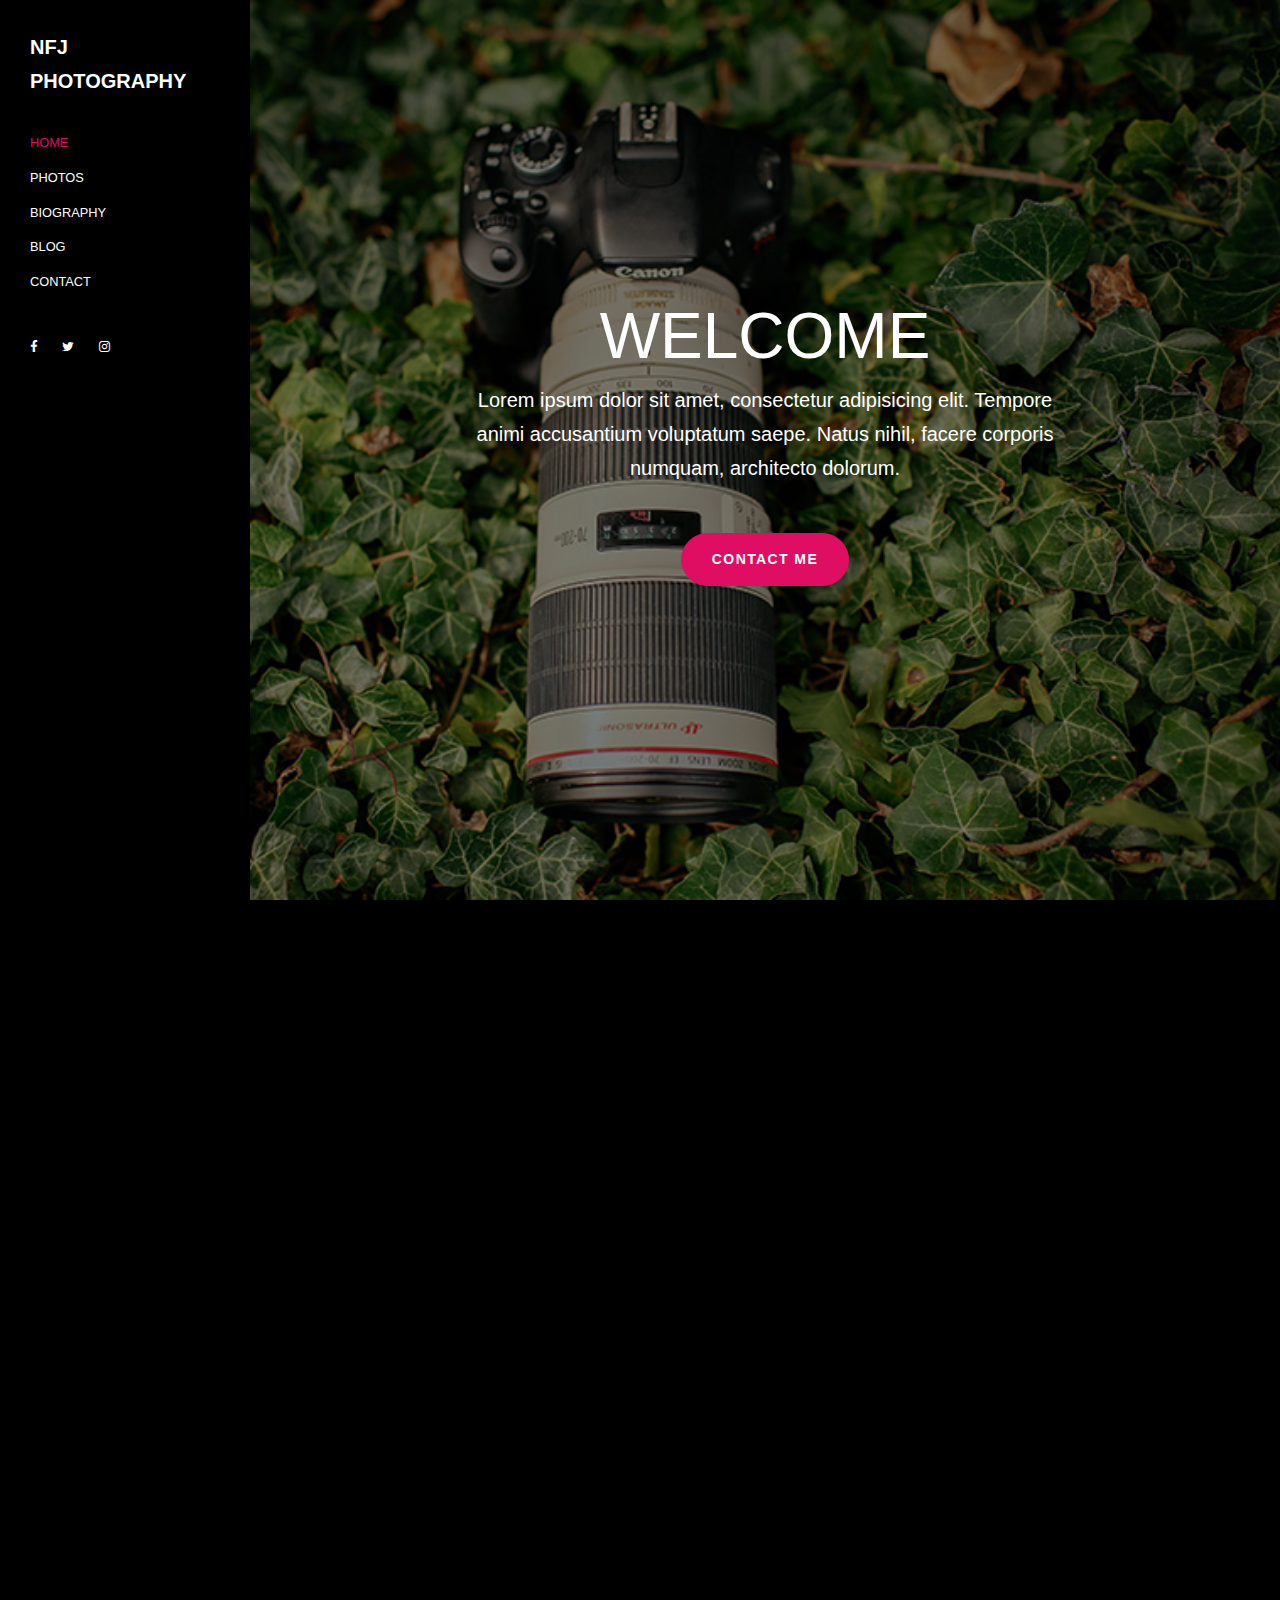
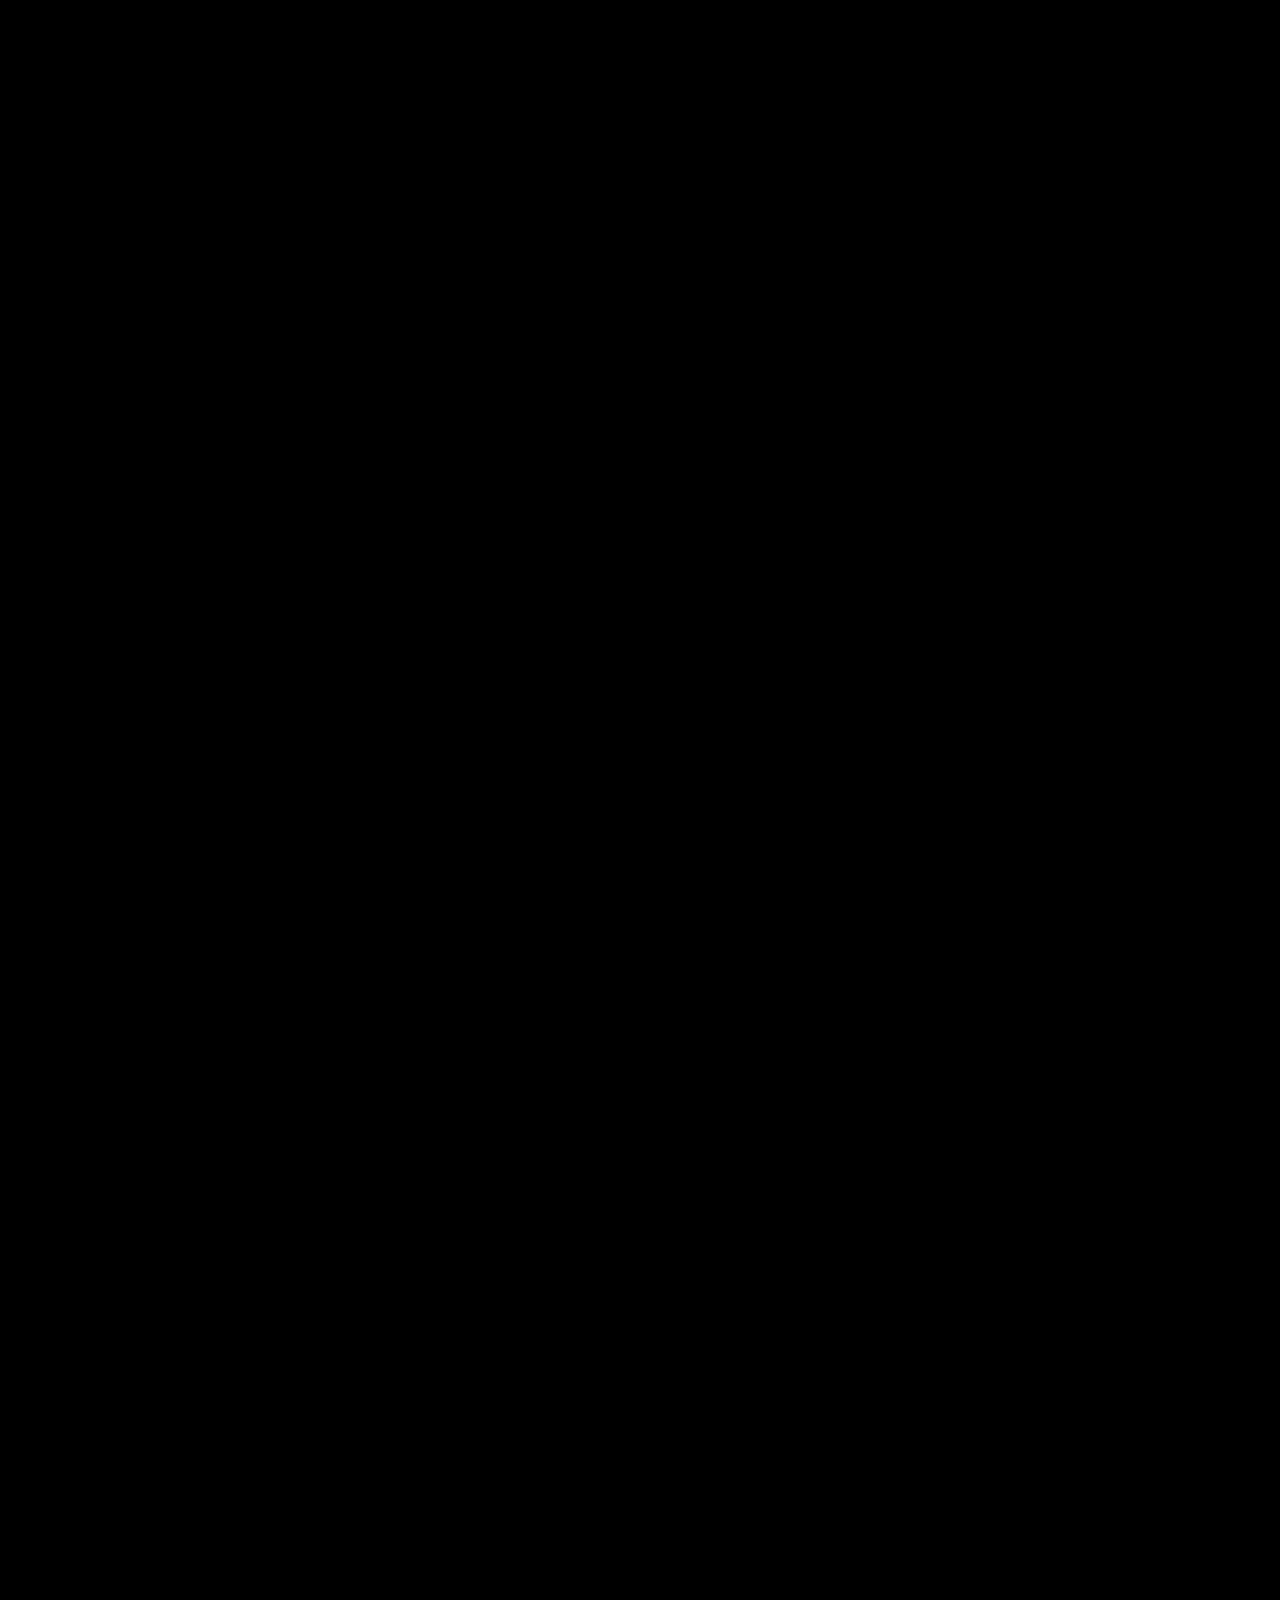
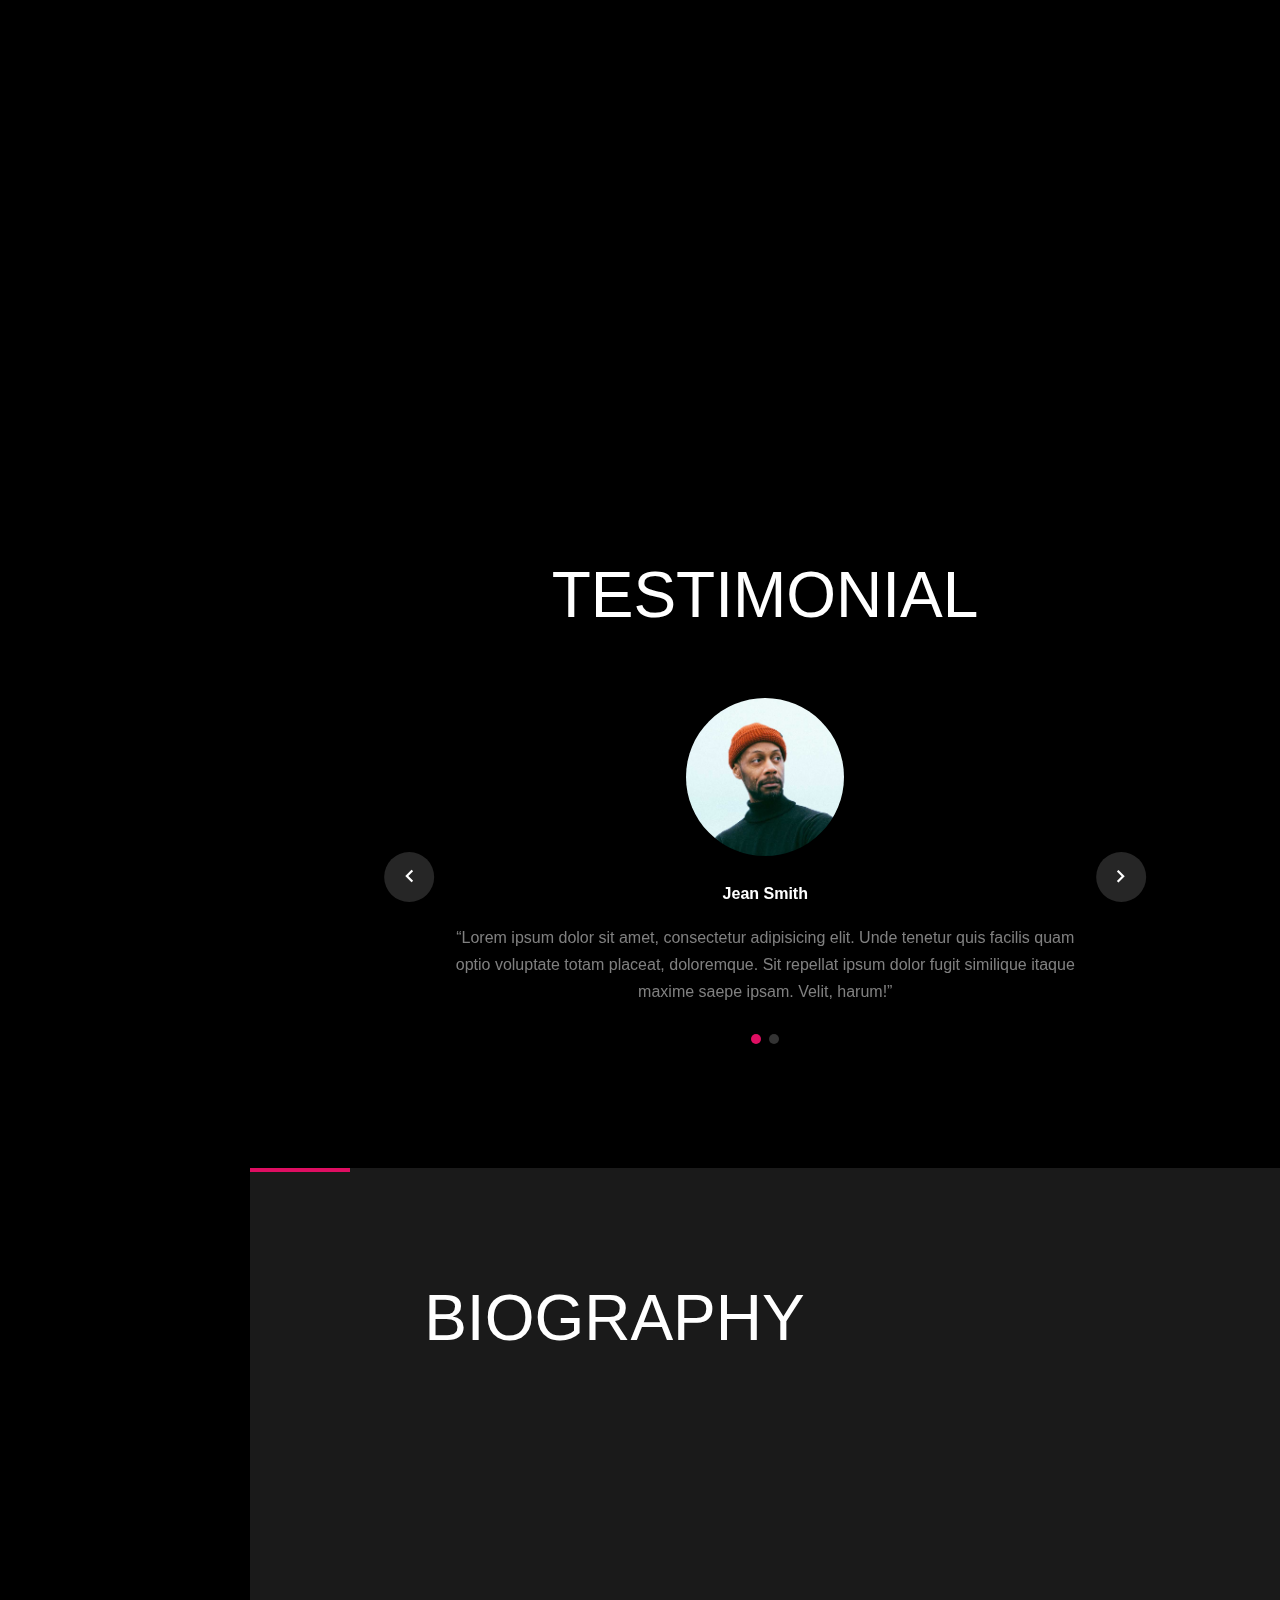
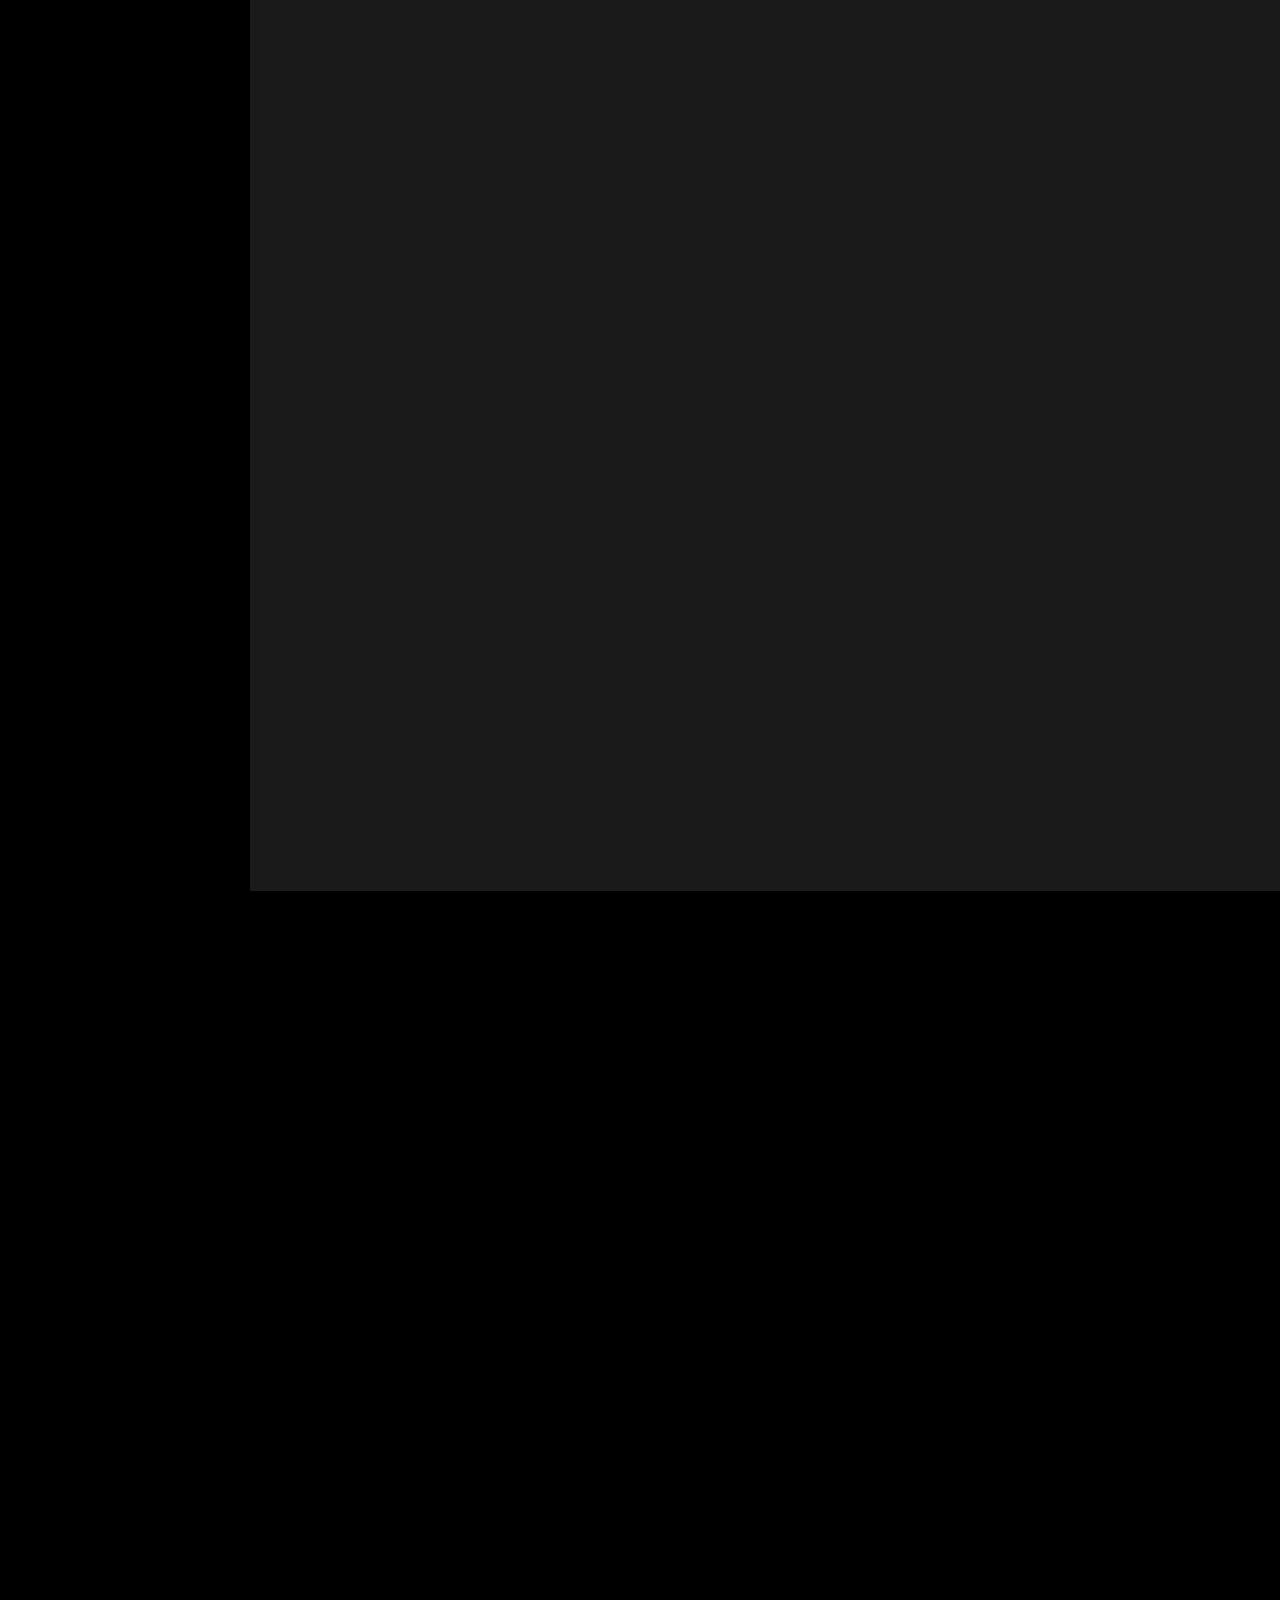
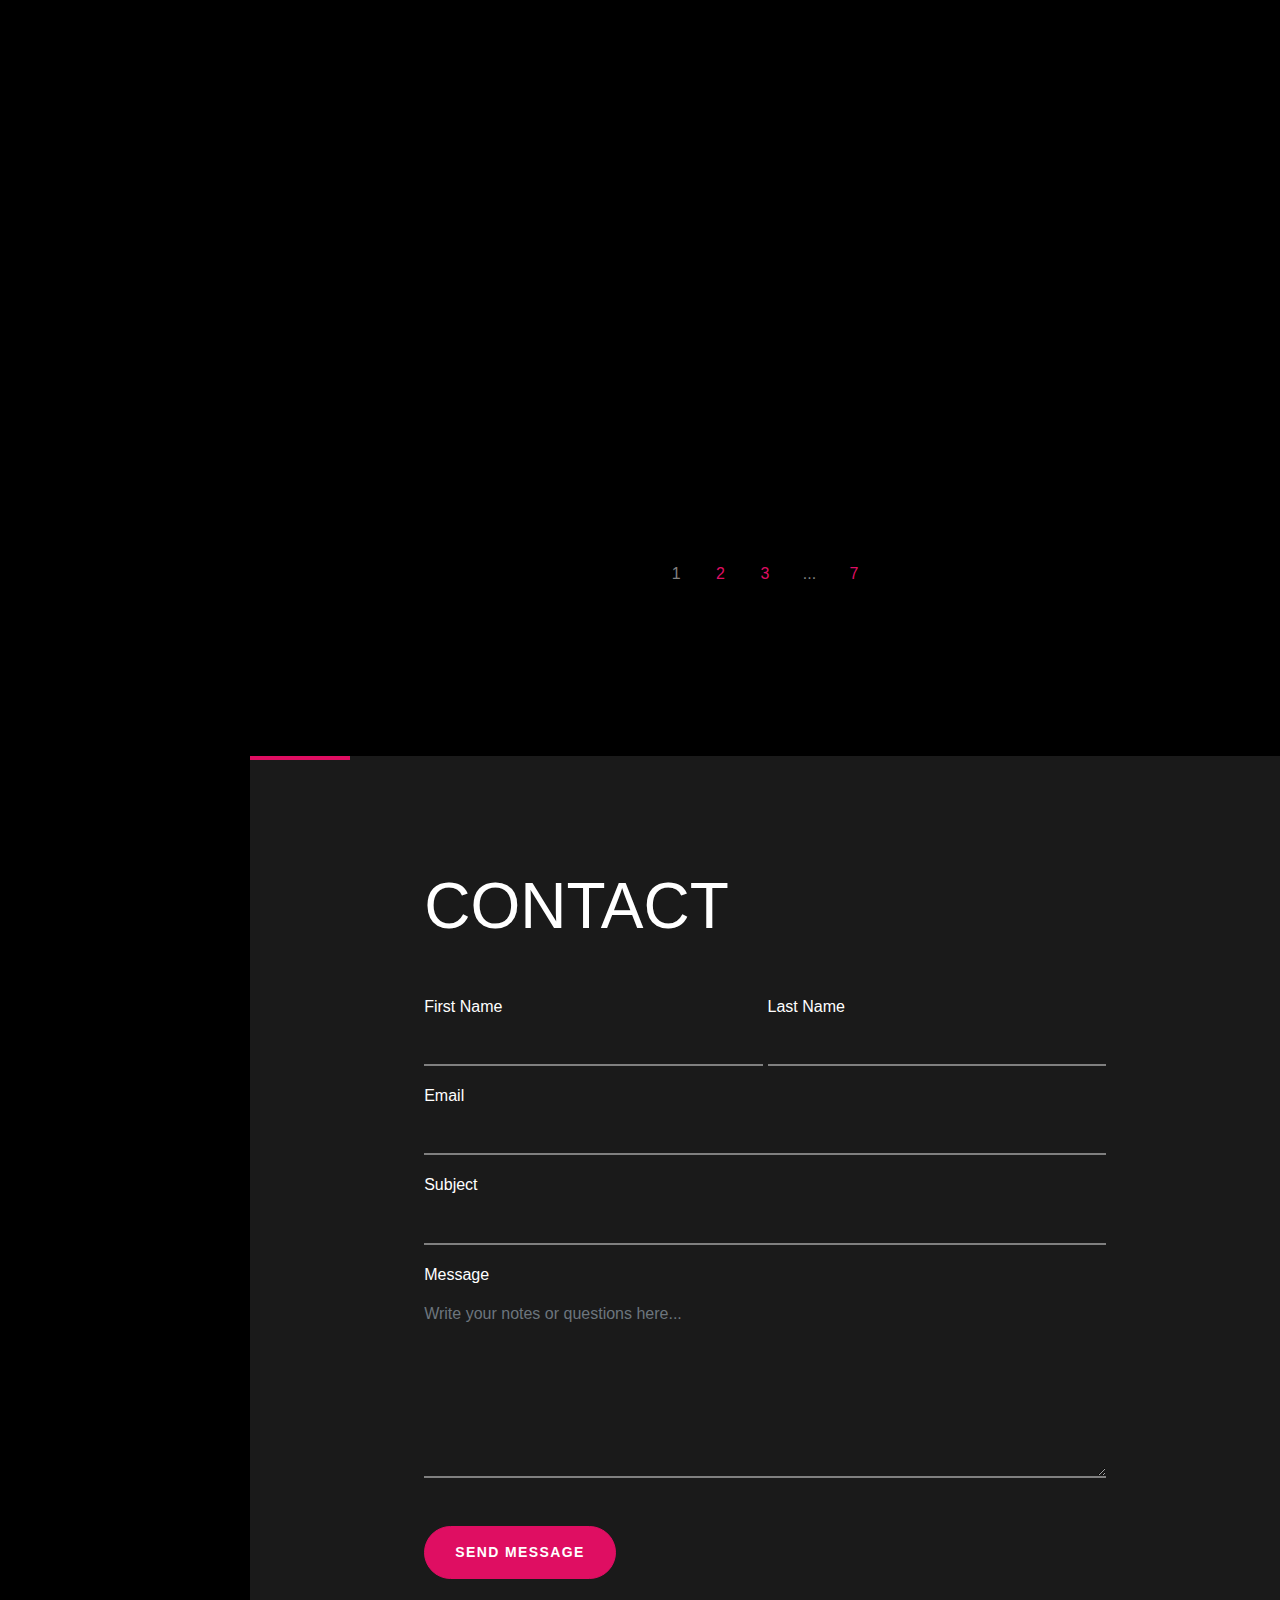
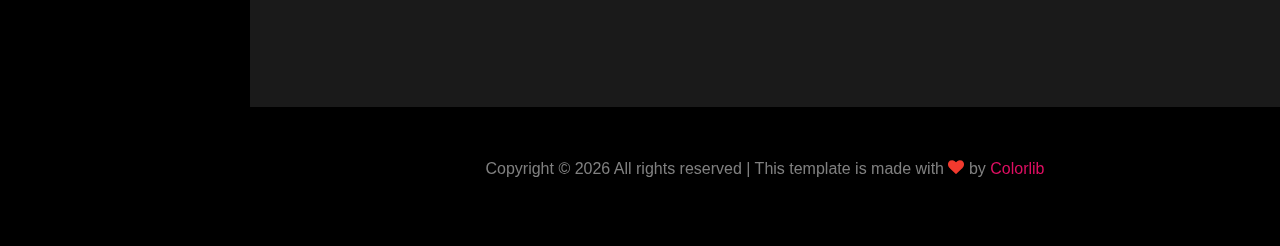
==== commit 740275ad: "Images updated and bio added" ====
--- a/index-2.html
+++ b/index-2.html
@@ -72,7 +72,7 @@
       <main class="main-content">
         <section
           class="site-section-hero bg-image"
-          style="background-image: url('images/img_9.jpg')"
+          style="background-image: url('images/img_10.jpg')"
           data-stellar-background-ratio="0.5"
           id="section-home"
         >
@@ -106,27 +106,35 @@
               <div class="row align-items-stretch">
                 <div class="col-6 col-md-6 col-lg-4" data-aos="fade-up">
                   <a
-                    href="images/img_4.jpg"
-                    class="d-block photo-item"
-                    data-fancybox="gallery"
-                  >
-                    <img src="images/img_4.jpg" alt="Image" class="img-fluid" />
-                    <div class="photo-text-more">
-                      <span class="icon icon-search"></span>
-                    </div>
-                  </a>
-                </div>
-                <div
-                  class="col-6 col-md-6 col-lg-4"
-                  data-aos="fade-up"
-                  data-aos-delay="100"
-                >
-                  <a
-                    href="images/img_5.jpg"
-                    class="d-block photo-item"
-                    data-fancybox="gallery"
-                  >
-                    <img src="images/img_5.jpg" alt="Image" class="img-fluid" />
+                    href="images/NFJ002.jpg"
+                    class="d-block photo-item"
+                    data-fancybox="gallery"
+                  >
+                    <img
+                      src="images/NFJ002.jpg"
+                      alt="Image"
+                      class="img-fluid"
+                    />
+                    <div class="photo-text-more">
+                      <span class="icon icon-search"></span>
+                    </div>
+                  </a>
+                </div>
+                <div
+                  class="col-6 col-md-6 col-lg-4"
+                  data-aos="fade-up"
+                  data-aos-delay="100"
+                >
+                  <a
+                    href="images/NFJ003.jpg"
+                    class="d-block photo-item"
+                    data-fancybox="gallery"
+                  >
+                    <img
+                      src="images/NFJ003.jpg"
+                      alt="Image"
+                      class="img-fluid"
+                    />
                     <div class="photo-text-more">
                       <span class="icon icon-search"></span>
                     </div>
@@ -138,11 +146,15 @@
                   data-aos-delay="200"
                 >
                   <a
-                    href="images/img_1.jpg"
-                    class="d-block photo-item"
-                    data-fancybox="gallery"
-                  >
-                    <img src="images/img_1.jpg" alt="Image" class="img-fluid" />
+                    href="images/NFJ004.jpg"
+                    class="d-block photo-item"
+                    data-fancybox="gallery"
+                  >
+                    <img
+                      src="images/NFJ004.jpg"
+                      alt="Image"
+                      class="img-fluid"
+                    />
                     <div class="photo-text-more">
                       <span class="icon icon-search"></span>
                     </div>
@@ -150,27 +162,35 @@
                 </div>
                 <div class="col-6 col-md-6 col-lg-4" data-aos="fade-up">
                   <a
-                    href="images/img_2.jpg"
-                    class="d-block photo-item"
-                    data-fancybox="gallery"
-                  >
-                    <img src="images/img_2.jpg" alt="Image" class="img-fluid" />
-                    <div class="photo-text-more">
-                      <span class="icon icon-search"></span>
-                    </div>
-                  </a>
-                </div>
-                <div
-                  class="col-6 col-md-6 col-lg-4"
-                  data-aos="fade-up"
-                  data-aos-delay="100"
-                >
-                  <a
-                    href="images/img_3.jpg"
-                    class="d-block photo-item"
-                    data-fancybox="gallery"
-                  >
-                    <img src="images/img_3.jpg" alt="Image" class="img-fluid" />
+                    href="images/NFJ005.jpg"
+                    class="d-block photo-item"
+                    data-fancybox="gallery"
+                  >
+                    <img
+                      src="images/NFJ005.jpg"
+                      alt="Image"
+                      class="img-fluid"
+                    />
+                    <div class="photo-text-more">
+                      <span class="icon icon-search"></span>
+                    </div>
+                  </a>
+                </div>
+                <div
+                  class="col-6 col-md-6 col-lg-4"
+                  data-aos="fade-up"
+                  data-aos-delay="100"
+                >
+                  <a
+                    href="images/NFJ006.jpg"
+                    class="d-block photo-item"
+                    data-fancybox="gallery"
+                  >
+                    <img
+                      src="images/NFJ006.jpg"
+                      alt="Image"
+                      class="img-fluid"
+                    />
                     <div class="photo-text-more">
                       <span class="icon icon-search"></span>
                     </div>
@@ -182,11 +202,15 @@
                   data-aos-delay="200"
                 >
                   <a
-                    href="images/img_6.jpg"
-                    class="d-block photo-item"
-                    data-fancybox="gallery"
-                  >
-                    <img src="images/img_6.jpg" alt="Image" class="img-fluid" />
+                    href="images/NFJ007.jpg"
+                    class="d-block photo-item"
+                    data-fancybox="gallery"
+                  >
+                    <img
+                      src="images/NFJ007.jpg"
+                      alt="Image"
+                      class="img-fluid"
+                    />
                     <div class="photo-text-more">
                       <span class="icon icon-search"></span>
                     </div>
@@ -194,27 +218,35 @@
                 </div>
                 <div class="col-6 col-md-6 col-lg-4" data-aos="fade-up">
                   <a
-                    href="images/img_7.jpg"
-                    class="d-block photo-item"
-                    data-fancybox="gallery"
-                  >
-                    <img src="images/img_7.jpg" alt="Image" class="img-fluid" />
-                    <div class="photo-text-more">
-                      <span class="icon icon-search"></span>
-                    </div>
-                  </a>
-                </div>
-                <div
-                  class="col-6 col-md-6 col-lg-4"
-                  data-aos="fade-up"
-                  data-aos-delay="100"
-                >
-                  <a
-                    href="images/img_8.jpg"
-                    class="d-block photo-item"
-                    data-fancybox="gallery"
-                  >
-                    <img src="images/img_8.jpg" alt="Image" class="img-fluid" />
+                    href="images/NFJ008.jpg"
+                    class="d-block photo-item"
+                    data-fancybox="gallery"
+                  >
+                    <img
+                      src="images/NFJ008.jpg"
+                      alt="Image"
+                      class="img-fluid"
+                    />
+                    <div class="photo-text-more">
+                      <span class="icon icon-search"></span>
+                    </div>
+                  </a>
+                </div>
+                <div
+                  class="col-6 col-md-6 col-lg-4"
+                  data-aos="fade-up"
+                  data-aos-delay="100"
+                >
+                  <a
+                    href="images/NFJ009.jpg"
+                    class="d-block photo-item"
+                    data-fancybox="gallery"
+                  >
+                    <img
+                      src="images/NFJ009.jpg"
+                      alt="Image"
+                      class="img-fluid"
+                    />
                     <div class="photo-text-more">
                       <span class="icon icon-search"></span>
                     </div>
@@ -226,11 +258,15 @@
                   data-aos-delay="200"
                 >
                   <a
-                    href="images/img_9.jpg"
-                    class="d-block photo-item"
-                    data-fancybox="gallery"
-                  >
-                    <img src="images/img_9.jpg" alt="Image" class="img-fluid" />
+                    href="images/NFJ010.jpg"
+                    class="d-block photo-item"
+                    data-fancybox="gallery"
+                  >
+                    <img
+                      src="images/NFJ010.jpg"
+                      alt="Image"
+                      class="img-fluid"
+                    />
                     <div class="photo-text-more">
                       <span class="icon icon-search"></span>
                     </div>
@@ -238,31 +274,35 @@
                 </div>
                 <div class="col-6 col-md-6 col-lg-4" data-aos="fade-up">
                   <a
-                    href="images/img_10.jpg"
-                    class="d-block photo-item"
-                    data-fancybox="gallery"
-                  >
-                    <img
-                      src="images/img_10.jpg"
-                      alt="Image"
-                      class="img-fluid"
-                    />
-                    <div class="photo-text-more">
-                      <span class="icon icon-search"></span>
-                    </div>
-                  </a>
-                </div>
-                <div
-                  class="col-6 col-md-6 col-lg-4"
-                  data-aos="fade-up"
-                  data-aos-delay="100"
-                >
-                  <a
-                    href="images/img_1.jpg"
-                    class="d-block photo-item"
-                    data-fancybox="gallery"
-                  >
-                    <img src="images/img_1.jpg" alt="Image" class="img-fluid" />
+                    href="images/NFJ011.jpg"
+                    class="d-block photo-item"
+                    data-fancybox="gallery"
+                  >
+                    <img
+                      src="images/NFJ011.jpg"
+                      alt="Image"
+                      class="img-fluid"
+                    />
+                    <div class="photo-text-more">
+                      <span class="icon icon-search"></span>
+                    </div>
+                  </a>
+                </div>
+                <div
+                  class="col-6 col-md-6 col-lg-4"
+                  data-aos="fade-up"
+                  data-aos-delay="100"
+                >
+                  <a
+                    href="images/NFJ012.jpg"
+                    class="d-block photo-item"
+                    data-fancybox="gallery"
+                  >
+                    <img
+                      src="images/NFJ012.jpg"
+                      alt="Image"
+                      class="img-fluid"
+                    />
                     <div class="photo-text-more">
                       <span class="icon icon-search"></span>
                     </div>
@@ -274,11 +314,15 @@
                   data-aos-delay="200"
                 >
                   <a
-                    href="images/img_2.jpg"
-                    class="d-block photo-item"
-                    data-fancybox="gallery"
-                  >
-                    <img src="images/img_2.jpg" alt="Image" class="img-fluid" />
+                    href="images/NFJ013.jpg"
+                    class="d-block photo-item"
+                    data-fancybox="gallery"
+                  >
+                    <img
+                      src="images/NFJ013.jpg"
+                      alt="Image"
+                      class="img-fluid"
+                    />
                     <div class="photo-text-more">
                       <span class="icon icon-search"></span>
                     </div>
@@ -286,27 +330,35 @@
                 </div>
                 <div class="col-6 col-md-6 col-lg-4" data-aos="fade-up">
                   <a
-                    href="images/img_3.jpg"
-                    class="d-block photo-item"
-                    data-fancybox="gallery"
-                  >
-                    <img src="images/img_3.jpg" alt="Image" class="img-fluid" />
-                    <div class="photo-text-more">
-                      <span class="icon icon-search"></span>
-                    </div>
-                  </a>
-                </div>
-                <div
-                  class="col-6 col-md-6 col-lg-4"
-                  data-aos="fade-up"
-                  data-aos-delay="100"
-                >
-                  <a
-                    href="images/img_4.jpg"
-                    class="d-block photo-item"
-                    data-fancybox="gallery"
-                  >
-                    <img src="images/img_4.jpg" alt="Image" class="img-fluid" />
+                    href="images/NFJ014.jpg"
+                    class="d-block photo-item"
+                    data-fancybox="gallery"
+                  >
+                    <img
+                      src="images/NFJ014.jpg"
+                      alt="Image"
+                      class="img-fluid"
+                    />
+                    <div class="photo-text-more">
+                      <span class="icon icon-search"></span>
+                    </div>
+                  </a>
+                </div>
+                <div
+                  class="col-6 col-md-6 col-lg-4"
+                  data-aos="fade-up"
+                  data-aos-delay="100"
+                >
+                  <a
+                    href="images/NFJ015.jpg"
+                    class="d-block photo-item"
+                    data-fancybox="gallery"
+                  >
+                    <img
+                      src="images/NFJ015.jpg"
+                      alt="Image"
+                      class="img-fluid"
+                    />
                     <div class="photo-text-more">
                       <span class="icon icon-search"></span>
                     </div>
@@ -318,11 +370,15 @@
                   data-aos-delay="200"
                 >
                   <a
-                    href="images/img_5.jpg"
-                    class="d-block photo-item"
-                    data-fancybox="gallery"
-                  >
-                    <img src="images/img_5.jpg" alt="Image" class="img-fluid" />
+                    href="images/NFJ016.jpg"
+                    class="d-block photo-item"
+                    data-fancybox="gallery"
+                  >
+                    <img
+                      src="images/NFJ016.jpg"
+                      alt="Image"
+                      class="img-fluid"
+                    />
                     <div class="photo-text-more">
                       <span class="icon icon-search"></span>
                     </div>
@@ -330,75 +386,95 @@
                 </div>
                 <div class="col-6 col-md-6 col-lg-4" data-aos="fade-up">
                   <a
-                    href="images/img_6.jpg"
-                    class="d-block photo-item"
-                    data-fancybox="gallery"
-                  >
-                    <img src="images/img_6.jpg" alt="Image" class="img-fluid" />
-                    <div class="photo-text-more">
-                      <span class="icon icon-search"></span>
-                    </div>
-                  </a>
-                </div>
-                <div
-                  class="col-6 col-md-6 col-lg-4"
-                  data-aos="fade-up"
-                  data-aos-delay="100"
-                >
-                  <a
-                    href="images/img_7.jpg"
-                    class="d-block photo-item"
-                    data-fancybox="gallery"
-                  >
-                    <img src="images/img_7.jpg" alt="Image" class="img-fluid" />
-                    <div class="photo-text-more">
-                      <span class="icon icon-search"></span>
-                    </div>
-                  </a>
-                </div>
+                    href="images/NFJ017.jpg"
+                    class="d-block photo-item"
+                    data-fancybox="gallery"
+                  >
+                    <img
+                      src="images/NFJ017.jpg"
+                      alt="Image"
+                      class="img-fluid"
+                    />
+                    <div class="photo-text-more">
+                      <span class="icon icon-search"></span>
+                    </div>
+                  </a>
+                </div>
+                <!-- <div
+                  class="col-6 col-md-6 col-lg-4"
+                  data-aos="fade-up"
+                  data-aos-delay="100"
+                >
+                  <a
+                    href="images/NFJ018.jpg"
+                    class="d-block photo-item"
+                    data-fancybox="gallery"
+                  >
+                    <img
+                      src="images/img_NFJ018.jpg"
+                      alt="Image"
+                      class="img-fluid"
+                    />
+                    <div class="photo-text-more">
+                      <span class="icon icon-search"></span>
+                    </div>
+                  </a>
+                </div> -->
                 <div
                   class="col-6 col-md-6 col-lg-4"
                   data-aos="fade-up"
                   data-aos-delay="200"
                 >
                   <a
-                    href="images/img_8.jpg"
-                    class="d-block photo-item"
-                    data-fancybox="gallery"
-                  >
-                    <img src="images/img_8.jpg" alt="Image" class="img-fluid" />
-                    <div class="photo-text-more">
-                      <span class="icon icon-search"></span>
-                    </div>
-                  </a>
-                </div>
-                <div
-                  class="col-6 col-md-6 col-lg-4"
-                  data-aos="fade-up"
-                  data-aos-delay="100"
-                >
-                  <a
-                    href="images/img_9.jpg"
-                    class="d-block photo-item"
-                    data-fancybox="gallery"
-                  >
-                    <img src="images/img_9.jpg" alt="Image" class="img-fluid" />
-                    <div class="photo-text-more">
-                      <span class="icon icon-search"></span>
-                    </div>
-                  </a>
-                </div>
-                <div
-                  class="col-6 col-md-6 col-lg-4"
-                  data-aos="fade-up"
-                  data-aos-delay="100"
-                >
-                  <a
-                    href="images/img_4.jpg"
-                    class="d-block photo-item"
-                    data-fancybox="gallery"
-                  >
-                    <img src="images/img_4.jpg" alt="Image" class="img-fluid" />
+                    href="images/NFJ019.jpg"
+                    class="d-block photo-item"
+                    data-fancybox="gallery"
+                  >
+                    <img
+                      src="images/NFJ019.jpg"
+                      alt="Image"
+                      class="img-fluid"
+                    />
+                    <div class="photo-text-more">
+                      <span class="icon icon-search"></span>
+                    </div>
+                  </a>
+                </div>
+                <div
+                  class="col-6 col-md-6 col-lg-4"
+                  data-aos="fade-up"
+                  data-aos-delay="100"
+                >
+                  <a
+                    href="images/NFJ020.jpg"
+                    class="d-block photo-item"
+                    data-fancybox="gallery"
+                  >
+                    <img
+                      src="images/NFJ020.jpg"
+                      alt="Image"
+                      class="img-fluid"
+                    />
+                    <div class="photo-text-more">
+                      <span class="icon icon-search"></span>
+                    </div>
+                  </a>
+                </div>
+                <div
+                  class="col-6 col-md-6 col-lg-4"
+                  data-aos="fade-up"
+                  data-aos-delay="100"
+                >
+                  <a
+                    href="images/NFJ021.jpg"
+                    class="d-block photo-item"
+                    data-fancybox="gallery"
+                  >
+                    <img
+                      src="images/NFJ021.jpg"
+                      alt="Image"
+                      class="img-fluid"
+                    />
                     <div class="photo-text-more">
                       <span class="icon icon-search"></span>
                     </div>
@@ -410,13 +486,157 @@
                   data-aos-delay="200"
                 >
                   <a
-                    href="images/img_5.jpg"
-                    class="d-block photo-item"
-                    data-fancybox="gallery"
-                  >
-                    <img src="images/img_5.jpg" alt="Image" class="img-fluid" />
-                    <div class="photo-text-more">
-                      <span class="icon icon-search"></span>
+                    href="images/NFJ022.jpg"
+                    class="d-block photo-item"
+                    data-fancybox="gallery"
+                  >
+                    <img
+                      src="images/NFJ022.jpg"
+                      alt="Image"
+                      class="img-fluid"
+                    />
+                    <div class="photo-text-more">
+                      <span class="icon icon-search"></span>
+                    </div>
+                  </a>
+                </div>
+                <div
+                  class="col-6 col-md-6 col-lg-4"
+                  data-aos="fade-up"
+                  data-aos-delay="100"
+                >
+                  <a
+                    href="images/NFJ023.jpg"
+                    class="d-block photo-item"
+                    data-fancybox="gallery"
+                  >
+                    <img
+                      src="images/NFJ023.jpg"
+                      alt="Image"
+                      class="img-fluid"
+                    />
+                    <div class="photo-text-more">
+                      <span class="icon icon-search"></span>
+                    </div>
+                  </a>
+                </div>
+                <div
+                  class="col-6 col-md-6 col-lg-4"
+                  data-aos="fade-up"
+                  data-aos-delay="100"
+                >
+                  <a
+                    href="images/NFJ024.jpg"
+                    class="d-block photo-item"
+                    data-fancybox="gallery"
+                  >
+                    <img
+                      src="images/NFJ024.jpg"
+                      alt="Image"
+                      class="img-fluid"
+                    />
+                    <div class="photo-text-more">
+                      <span class="icon icon-search"></span>
+                    </div>
+                  </a>
+                </div>
+                <div
+                  class="col-6 col-md-6 col-lg-4"
+                  data-aos="fade-up"
+                  data-aos-delay="100"
+                >
+                  <a
+                    href="images/NFJ025.jpg"
+                    class="d-block photo-item"
+                    data-fancybox="gallery"
+                  >
+                    <img
+                      src="images/NFJ025.jpg"
+                      alt="Image"
+                      class="img-fluid"
+                    />
+                    <div class="photo-text-more">
+                      <span class="icon icon-search"></span>
+                    </div>
+                  </a>
+                </div>
+                <div
+                  class="col-6 col-md-6 col-lg-4"
+                  data-aos="fade-up"
+                  data-aos-delay="100"
+                >
+                  <a
+                    href="images/NFJ026.jpg"
+                    class="d-block photo-item"
+                    data-fancybox="gallery"
+                  >
+                    <img
+                      src="images/NFJ026.jpg"
+                      alt="Image"
+                      class="img-fluid"
+                    />
+                    <div class="photo-text-more">
+                      <span class="icon icon-search"></span>
+                    </div>
+                  </a>
+                </div>
+                <div
+                  class="col-6 col-md-6 col-lg-4"
+                  data-aos="fade-up"
+                  data-aos-delay="100"
+                >
+                  <a
+                    href="images/NFJ027.jpg"
+                    class="d-block photo-item"
+                    data-fancybox="gallery"
+                  >
+                    <img
+                      src="images/NFJ027.jpg"
+                      alt="Image"
+                      class="img-fluid"
+                    />
+                    <div class="photo-text-more">
+                      <span class="icon icon-search"></span>
+                    </div>
+                  </a>
+                </div>
+                <div
+                  class="col-6 col-md-6 col-lg-4"
+                  data-aos="fade-up"
+                  data-aos-delay="100"
+                >
+                  <a
+                    href="images/NFJ028.jpg"
+                    class="d-block photo-item"
+                    data-fancybox="gallery"
+                  >
+                    <img
+                      src="images/NFJ028.jpg"
+                      alt="Image"
+                      class="img-fluid"
+                    />
+                    <div class="photo-text-more">
+                      <span class="icon icon-search"></span>
+                    </div>
+                  </a>
+                </div>
+                <div
+                  class="col-6 col-md-6 col-lg-4"
+                  data-aos="fade-up"
+                  data-aos-delay="100"
+                >
+                  <a
+                    href="images/NFJ029.jpg"
+                    class="d-block photo-item"
+                    data-fancybox="gallery"
+                  >
+                    <img
+                      src="images/NFJ029.jpg"
+                      alt="Image"
+                      class="img-fluid"
+                    />
+                    <div class="photo-text-more">
+                      <span class="icon icon-search"></s  pan>
                     </div>
                   </a>
                 </div>
@@ -489,19 +709,14 @@
                     />
                   </figure>
                   <div data-aos="fade-up" data-aos-delay="100">
-                    <h2 class="text-white">Hi I'm Jed</h2>
+                    <h2 class="text-white">Hi I'm Nevin</h2>
                     <p>
-                      Lorem ipsum dolor sit amet, consectetur adipisicing elit.
-                      Dolor aperiam a velit. Harum eligendi quod reiciendis quos
-                      ullam libero est dolor,
-                      <a href="#">corporis dolores assumenda</a>, delectus,
-                      quidem voluptatibus dolorum temporibus enim!
+                      As a passionate photographer in Ernakulam, I thrive on capturing life's diverse moments. From intimate portraits to spontaneous candid shots, 
+                      each click tells a story. Collaborating in fashion photography lets me express creativity, while landscapes inspire awe. 
                     </p>
                     <p>
-                      Neque facilis soluta, accusantium quaerat, adipisci porro
-                      animi, hic fugiat id vero placeat dolorem accusamus
-                      sapiente odio consequatur debitis beatae eius quos alias.
-                      In recusandae magnam quis ipsum, asperiores mollitia!
+                      Documenting birthdays preserves cherished memories. With every frame, I share the world's beauty, pushing boundaries with dedication
+                       and passion.
                     </p>
                     <h3 class="text-white mt-5">Photographer for 10 years</h3>
                     <p>
@@ -514,16 +729,16 @@
                     <div class="d-block d-md-flex mt-5">
                       <div class="mr-md-auto mr-2">
                         <ul class="ul-check list-unstyled success">
-                          <li>Optio eveniet ex laborum</li>
-                          <li>Inventore sapiente tenetur</li>
-                          <li>Ipsam aliquam esse</li>
+                          <li>Portrait photography</li>
+                          <li>Fashion photography</li>
+                          <li>Nature photography</li>
                         </ul>
                       </div>
                       <div class="mr-md-auto">
                         <ul class="ul-check list-unstyled success">
-                          <li>Optio eveniet ex laborum</li>
-                          <li>Inventore sapiente tenetur</li>
-                          <li>Ipsam aliquam esse</li>
+                          <li>Candid photography</li>
+                          <li>Newborn photography</li>
+                          <li>events photography</li>
                         </ul>
                       </div>
                     </div>
--- a/css/style.css
+++ b/css/style.css
@@ -1,2 +1,974 @@
-body{line-height:1.7;color:gray;font-weight:400;font-size:1rem;background:#000}::selection{background:#000;color:#fff}a{-webkit-transition:.3s all ease;-o-transition:.3s all ease;transition:.3s all ease}a:hover{text-decoration:none}.h1,.h2,.h3,h1,h2,h3{font-family:"Oswald", arial, sans-serif}.site-wrap:before{display:none;-webkit-transition:.3s all ease-in-out;-o-transition:.3s all ease-in-out;transition:.3s all ease-in-out;background:rgba(0, 0, 0, 0.6);content:"";position:absolute;z-index:2000;top:0;left:0;right:0;bottom:0;opacity:0;visibility:hidden}.offcanvas-menu .site-wrap{height:100%;width:100%;z-index:2}.offcanvas-menu .site-wrap:before{opacity:1;visibility:visible}.btn{border-radius:30px}.btn:active,.btn:focus,.btn:hover{outline:none;-webkit-box-shadow:none!important;box-shadow:none!important}.btn.btn-md{padding:15px 30px;font-size:14px;font-weight:bold;text-transform:uppercase;letter-spacing:.1em}.form-control{border:none;border-bottom:2px solid gray;border-radius:0;background:none;color:#fff;padding-left:0;padding-right:0}.form-control:active,.form-control:focus{color:#fff;background:none;-webkit-box-shadow:none;box-shadow:none;outline:none;border-color:#fff}.site-section{padding:2.5em 0}@media (min-width:768px){.site-section{padding:5em 0}}.bg-image{background-size:cover;background-position:center center;background-repeat:no-repeat;background-attachment:fixed}.bg-image.overlay{position:relative}.bg-image.overlay:after{position:absolute;content:"";top:0;left:0;right:0;bottom:0;z-index:0;width:100%;background:rgba(0, 0, 0, 0.7)}.bg-image>.container{position:relative;z-index:1}.ul-check{margin-bottom:50px}.ul-check li{position:relative;padding-left:35px;margin-bottom:15px;line-height:1.5}.ul-check li:before{left:0;font-size:20px;top:-.3rem;font-family:"icomoon";content:"\e5ca";position:absolute}.ul-check.white li:before{color:#fff}.ul-check.success li:before{color:#8bc34a}.ul-check.primary li:before{color:#df0e62}.site-mobile-menu{width:300px;position:fixed;right:0;z-index:2000;padding-top:20px;background:#fff;height:calc(100vh);-webkit-transform:translateX(110%);-ms-transform:translateX(110%);transform:translateX(110%);-webkit-box-shadow:-10px 0 20px -10px rgba(0, 0, 0, 0.1);box-shadow:-10px 0 20px -10px rgba(0, 0, 0, 0.1);-webkit-transition:.3s all ease-in-out;-o-transition:.3s all ease-in-out;transition:.3s all ease-in-out}.site-mobile-menu:before{content:"";position:fixed;left:0;top:0;bottom:0;right:0;width:500%;-webkit-transform:translateX(-100%);-ms-transform:translateX(-100%);transform:translateX(-100%);-webkit-transition:.3s all ease;-o-transition:.3s all ease;transition:.3s all ease;background:rgba(0, 0, 0, 0.4);opacity:0;visibility:hidden}.offcanvas-menu .site-mobile-menu{-webkit-transform:translateX(0%);-ms-transform:translateX(0%);transform:translateX(0%)}.offcanvas-menu .site-mobile-menu:before{opacity:1;visibility:visible}.site-mobile-menu .site-mobile-menu-header{width:100%;float:left;padding-left:20px;padding-right:20px}.site-mobile-menu .site-mobile-menu-header .site-mobile-menu-close{float:right;margin-top:8px}.site-mobile-menu .site-mobile-menu-header .site-mobile-menu-close span{font-size:30px;display:inline-block;padding-left:10px;padding-right:0px;line-height:1;cursor:pointer;-webkit-transition:.3s all ease;-o-transition:.3s all ease;transition:.3s all ease}.site-mobile-menu .site-mobile-menu-header .site-mobile-menu-close span:hover{color:#25262a}.site-mobile-menu .site-mobile-menu-body{overflow-y:scroll;-webkit-overflow-scrolling:touch;position:relative;padding:0 20px 20px 20px;height:calc(100vh - 52px);padding-bottom:150px}.site-mobile-menu .site-nav-wrap{padding:0;margin:0;list-style:none;position:relative}.site-mobile-menu .site-nav-wrap a{padding:10px 20px;display:block;position:relative;color:#212529}.site-mobile-menu .site-nav-wrap a.active,.site-mobile-menu .site-nav-wrap a:hover{color:#df0e62}.site-mobile-menu .site-nav-wrap li{position:relative;display:block}.site-mobile-menu .site-nav-wrap li.active>a{color:#df0e62}.site-mobile-menu .site-nav-wrap .arrow-collapse{position:absolute;right:0px;top:10px;z-index:20;width:36px;height:36px;text-align:center;cursor:pointer;border-radius:50%}.site-mobile-menu .site-nav-wrap .arrow-collapse:hover{background:#f8f9fa}.site-mobile-menu .site-nav-wrap .arrow-collapse:before{font-size:12px;z-index:20;font-family:"icomoon";content:"\f078";position:absolute;top:50%;left:50%;-webkit-transform:translate(-50%, -50%) rotate(-180deg);-ms-transform:translate(-50%, -50%) rotate(-180deg);transform:translate(-50%, -50%) rotate(-180deg);-webkit-transition:.3s all ease;-o-transition:.3s all ease;transition:.3s all ease}.site-mobile-menu .site-nav-wrap .arrow-collapse.collapsed:before{-webkit-transform:translate(-50%, -50%);-ms-transform:translate(-50%, -50%);transform:translate(-50%, -50%)}.site-mobile-menu .site-nav-wrap>li{display:block;position:relative;float:left;width:100%}.site-mobile-menu .site-nav-wrap>li>a{padding-left:20px;font-size:20px}.site-mobile-menu .site-nav-wrap>li>ul{padding:0;margin:0;list-style:none}.site-mobile-menu .site-nav-wrap>li>ul>li{display:block}.site-mobile-menu .site-nav-wrap>li>ul>li>a{padding-left:40px;font-size:16px}.site-mobile-menu .site-nav-wrap>li>ul>li>ul{padding:0;margin:0}.site-mobile-menu .site-nav-wrap>li>ul>li>ul>li{display:block}.site-mobile-menu .site-nav-wrap>li>ul>li>ul>li>a{font-size:16px;padding-left:60px}.header-bar{float:left;width:250px;height:100vh;min-height:400px;overflow:auto;background:#000;padding:30px;text-align:left;position:fixed;left:0;top:0}@media (max-width:991.98px){.header-bar{width:100%;position:fixed;z-index:99;float:none;height:70px!important;min-height:70px}}.header-bar .site-logo{margin-bottom:30px}@media (max-width:991.98px){.header-bar .site-logo{margin-right:auto;margin-bottom:0}}.header-bar .site-logo a{font-size:20px;color:#fff;text-transform:uppercase;font-weight:bold}.header-bar .main-menu{margin-right:auto}@media (max-width:991.98px){.header-bar .main-menu{display:none}}.header-bar ul{text-align:left;padding:0;margin:0 0 30px 0}@media (max-width:991.98px){.header-bar ul{display:inline-block;margin-bottom:0}}.header-bar ul li{list-style:none;margin-bottom:5px}@media (max-width:991.98px){.header-bar ul li{display:inline-block}}.header-bar ul li a{display:block;padding:4px 0;color:#fff;text-transform:uppercase;font-size:.8rem}@media (max-width:991.98px){.header-bar ul li a{padding:4px 10px}}.header-bar ul li a.active{color:#df0e62}.header-bar ul li.active a{color:#df0e62}.header-bar ul.social li{display:inline-block}.header-bar ul.social li a{padding:10px}.header-bar ul.social li a:hover{color:#df0e62}.header-bar ul.social li:first-child a{padding-left:0}.main-content{float:right;width:calc(100% - 250px)}@media (max-width:991.98px){.main-content{width:100%;position:relative;float:none}}.main-content .container-fluid{margin-left:0;margin-right:0;padding-left:0;padding-right:0}@media (max-width:991.98px){.main-content .container-fluid{padding-left:15px;padding-right:15px}}.main-content .photos .photo-item{position:relative}.main-content .photos .photo-item:after{position:absolute;content:"";left:0;right:0;bottom:0;top:0;background:rgba(0, 0, 0, 0.6);z-index:1;-webkit-transition:.3s all ease;-o-transition:.3s all ease;transition:.3s all ease;opacity:0;visibility:hidden}.main-content .photos .photo-item .photo-text-more{position:absolute;z-index:3;top:50%;left:50%;width:100%;-webkit-transform:translate(-50%, -50%);-ms-transform:translate(-50%, -50%);transform:translate(-50%, -50%);margin-top:30px;-webkit-transition:.3s all ease;-o-transition:.3s all ease;transition:.3s all ease;opacity:0;visibility:hidden;text-align:center}.main-content .photos .photo-item .photo-text-more .icon{color:#fff;font-size:20px}.main-content .photos .photo-item .photo-text-more .heading{font-size:16px;color:#fff;margin-bottom:0;text-transform:uppercase}.main-content .photos .photo-item .photo-text-more .meta{color:#cccccc;text-transform:uppercase;font-size:12px}.main-content .photos .photo-item img{width:100%;-o-object-fit:cover;object-fit:cover;height:300px;margin-bottom:5px}@media (max-width:575.98px){.main-content .photos .photo-item img{height:200px}}.main-content .photos .photo-item:hover:after{opacity:1;visibility:visible}.main-content .photos .photo-item:hover .photo-text-more{margin-top:0;opacity:1;visibility:visible}.site-mobile-menu .site-mobile-menu-body ul:first-child{margin-bottom:20px!important;float:left}.site-mobile-menu .site-mobile-menu-body .site-nav-wrap+.site-nav-wrap{float:left;display:block;position:relative}.site-mobile-menu .site-mobile-menu-body .site-nav-wrap+.site-nav-wrap li,.site-mobile-menu .site-mobile-menu-body .site-nav-wrap+.site-nav-wrap li a{float:none;width:auto;display:inline}.blog-entry .img-wrap{-webkit-box-flex:0;-ms-flex:0 0 250px;flex:0 0 250px}.blog-entry h2{font-size:24px}.blog-entry h2 a{color:#fff}.blog-entry .meta{color:#737373}.custom-pagination{margin-top:50px;margin-bottom:50px}.custom-pagination a,.custom-pagination span{display:inline-block;width:40px;height:40px;line-height:40px;text-align:center}.custom-pagination a{border-radius:50%}.custom-pagination a:hover{background:#df0e62;color:#fff}.site-section-hero{position:relative}.site-section-hero:before{position:absolute;content:"";left:0;right:0;bottom:0;top:0;background:rgba(0, 0, 0, 0.4);z-index:1}.site-section-hero,.site-section-hero .row{height:100vh;min-height:500px;z-index:2;position:relative}.site-section-hero .heading{font-size:2.5rem}@media (min-width:768px){.site-section-hero .heading{font-size:4rem}}.bg-image{background-size:cover;background-position:top center;background-repeat:no-repeat}.site-section{padding:7em 0}.site-section.darken-bg{background:#1a1a1a;position:relative}.site-section.darken-bg:before{content:"";position:absolute;left:0;top:0;width:100px;height:4px;background:#df0e62}.site-section .heading{text-transform:uppercase;font-size:4rem;margin-bottom:1em}@media (max-width:991.98px){.site-section .heading{font-size:2.5rem}}.slide-one-item{position:relative;z-index:1}.slide-one-item .owl-nav{position:relative;position:absolute;bottom:-90px;left:50%;-webkit-transform:translateX(-50%);-ms-transform:translateX(-50%);transform:translateX(-50%)}@media (max-width:991.98px){.slide-one-item .owl-nav{display:none}}.slide-one-item .owl-nav .owl-next,.slide-one-item .owl-nav .owl-prev{position:relative;display:inline-block;padding:20px;font-size:30px;color:#000}.slide-one-item .owl-nav .owl-next.disabled,.slide-one-item .owl-nav .owl-prev.disabled{opacity:.2}.slide-one-item.home-slider .owl-dots{text-align:center}.slide-one-item.home-slider .owl-dots .owl-dot{display:inline-block;margin:4px}.slide-one-item.home-slider .owl-dots .owl-dot span{display:inline-block;width:10px;height:10px;border-radius:50%;background:#333333;-webkit-transition:.3s all ease;-o-transition:.3s all ease;transition:.3s all ease}.slide-one-item.home-slider .owl-dots .owl-dot.active span{background:#df0e62}.slide-one-item.home-slider .owl-nav{position:absolute!important;top:50%!important;bottom:auto!important;width:100%}.slide-one-item.home-slider .owl-prev{left:-40px!important}.slide-one-item.home-slider .owl-next{right:-40px!important}.slide-one-item.home-slider .owl-next,.slide-one-item.home-slider .owl-prev{color:#fff;position:absolute!important;top:50%;padding:0px;height:50px;width:50px;border-radius:50%;-webkit-transform:translateY(-50%);-ms-transform:translateY(-50%);transform:translateY(-50%);background:rgba(255, 255, 255, 0.15);-webkit-transition:.3s all ease-in-out;-o-transition:.3s all ease-in-out;transition:.3s all ease-in-out;line-height:0;text-align:center;font-size:25px}@media (min-width:768px){.slide-one-item.home-slider .owl-next,.slide-one-item.home-slider .owl-prev{font-size:25px}}.slide-one-item.home-slider .owl-next>span,.slide-one-item.home-slider .owl-prev>span{position:absolute;line-height:0;top:50%;left:50%;-webkit-transform:translate(-50%, -50%);-ms-transform:translate(-50%, -50%);transform:translate(-50%, -50%)}.slide-one-item.home-slider .owl-next:focus,.slide-one-item.home-slider .owl-next:hover,.slide-one-item.home-slider .owl-prev:focus,.slide-one-item.home-slider .owl-prev:hover{background:#df0e62}.slide-one-item.home-slider:active .owl-nav,.slide-one-item.home-slider:focus .owl-nav,.slide-one-item.home-slider:hover .owl-nav{opacity:10;visibility:visible}.sidebar-box{margin-bottom:30px;padding:25px;font-size:15px;width:100%;float:left}.sidebar-box :last-child{margin-bottom:0}.sidebar-box h3{font-size:18px;margin-bottom:15px;color:#fff;text-transform:uppercase}.categories li{position:relative;margin-bottom:10px;padding-bottom:10px;border-bottom:1px dotted #dee2e6;list-style:none}.categories li:last-child{margin-bottom:0;border-bottom:none;padding-bottom:0}.categories li a{display:block}.categories li a span{position:absolute;right:0;top:0;color:#ccc}.categories li.active a{color:#000;font-style:italic}.comment-form-wrap{clear:both}.comment-list{padding:0;margin:0}.comment-list .children{padding:50px 0 0 40px;margin:0;float:left;width:100%}.comment-list li{padding:0;margin:0 0 30px 0;float:left;width:100%;clear:both;list-style:none}.comment-list li .vcard{width:80px;float:left}.comment-list li .vcard img{width:50px;border-radius:50%}.comment-list li .comment-body{float:right;width:calc(100% - 80px)}.comment-list li .comment-body h3{font-size:20px;color:#000}.comment-list li .comment-body .meta{text-transform:uppercase;font-size:13px;letter-spacing:.1em;color:#ccc}.comment-list li .comment-body .reply{padding:5px 10px;background:rgba(255, 255, 255, 0.2);color:#fff;text-transform:uppercase;font-size:14px}.comment-list li .comment-body .reply:hover{color:#000;background:white}.search-form .form-group{position:relative}.search-form .form-group input{padding-right:50px}.search-form .icon{position:absolute;top:50%;right:20px;-webkit-transform:translateY(-50%);-ms-transform:translateY(-50%);transform:translateY(-50%)}
+body {
+    line-height: 1.7;
+    color: gray;
+    font-weight: 400;
+    font-size: 1rem;
+    background: #000
+}
+
+::selection {
+    background: #000;
+    color: #fff
+}
+
+a {
+    -webkit-transition: .3s all ease;
+    -o-transition: .3s all ease;
+    transition: .3s all ease
+}
+
+a:hover {
+    text-decoration: none
+}
+
+.h1,
+.h2,
+.h3,
+h1,
+h2,
+h3 {
+    font-family: "Oswald", arial, sans-serif
+}
+
+.site-wrap:before {
+    display: none;
+    -webkit-transition: .3s all ease-in-out;
+    -o-transition: .3s all ease-in-out;
+    transition: .3s all ease-in-out;
+    background: rgba(0, 0, 0, 0.6);
+    content: "";
+    position: absolute;
+    z-index: 2000;
+    top: 0;
+    left: 0;
+    right: 0;
+    bottom: 0;
+    opacity: 0;
+    visibility: hidden
+}
+
+.offcanvas-menu .site-wrap {
+    height: 100%;
+    width: 100%;
+    z-index: 2
+}
+
+.offcanvas-menu .site-wrap:before {
+    opacity: 1;
+    visibility: visible
+}
+
+.btn {
+    border-radius: 30px
+}
+
+.btn:active,
+.btn:focus,
+.btn:hover {
+    outline: none;
+    -webkit-box-shadow: none !important;
+    box-shadow: none !important
+}
+
+.btn.btn-md {
+    padding: 15px 30px;
+    font-size: 14px;
+    font-weight: bold;
+    text-transform: uppercase;
+    letter-spacing: .1em
+}
+
+.form-control {
+    border: none;
+    border-bottom: 2px solid gray;
+    border-radius: 0;
+    background: none;
+    color: #fff;
+    padding-left: 0;
+    padding-right: 0
+}
+
+.form-control:active,
+.form-control:focus {
+    color: #fff;
+    background: none;
+    -webkit-box-shadow: none;
+    box-shadow: none;
+    outline: none;
+    border-color: #fff
+}
+
+.site-section {
+    padding: 2.5em 0
+}
+
+@media (min-width:768px) {
+    .site-section {
+        padding: 5em 0
+    }
+}
+
+.bg-image {
+    background-size: cover;
+    background-position: center center;
+    background-repeat: no-repeat;
+    background-attachment: fixed
+}
+
+.bg-image.overlay {
+    position: relative
+}
+
+.bg-image.overlay:after {
+    position: absolute;
+    content: "";
+    top: 0;
+    left: 0;
+    right: 0;
+    bottom: 0;
+    z-index: 0;
+    width: 100%;
+    background: rgba(0, 0, 0, 0.7)
+}
+
+.bg-image>.container {
+    position: relative;
+    z-index: 1
+}
+
+.ul-check {
+    margin-bottom: 50px
+}
+
+.ul-check li {
+    position: relative;
+    padding-left: 35px;
+    margin-bottom: 15px;
+    line-height: 1.5
+}
+
+.ul-check li:before {
+    left: 0;
+    font-size: 20px;
+    top: -.3rem;
+    font-family: "icomoon";
+    content: "\e5ca";
+    position: absolute
+}
+
+.ul-check.white li:before {
+    color: #fff
+}
+
+.ul-check.success li:before {
+    color: #8bc34a
+}
+
+.ul-check.primary li:before {
+    color: #df0e62
+}
+
+.site-mobile-menu {
+    width: 300px;
+    position: fixed;
+    right: 0;
+    z-index: 2000;
+    padding-top: 20px;
+    background: #fff;
+    height: calc(100vh);
+    -webkit-transform: translateX(110%);
+    -ms-transform: translateX(110%);
+    transform: translateX(110%);
+    -webkit-box-shadow: -10px 0 20px -10px rgba(0, 0, 0, 0.1);
+    box-shadow: -10px 0 20px -10px rgba(0, 0, 0, 0.1);
+    -webkit-transition: .3s all ease-in-out;
+    -o-transition: .3s all ease-in-out;
+    transition: .3s all ease-in-out
+}
+
+.site-mobile-menu:before {
+    content: "";
+    position: fixed;
+    left: 0;
+    top: 0;
+    bottom: 0;
+    right: 0;
+    width: 500%;
+    -webkit-transform: translateX(-100%);
+    -ms-transform: translateX(-100%);
+    transform: translateX(-100%);
+    -webkit-transition: .3s all ease;
+    -o-transition: .3s all ease;
+    transition: .3s all ease;
+    background: rgba(0, 0, 0, 0.4);
+    opacity: 0;
+    visibility: hidden
+}
+
+.offcanvas-menu .site-mobile-menu {
+    -webkit-transform: translateX(0%);
+    -ms-transform: translateX(0%);
+    transform: translateX(0%)
+}
+
+.offcanvas-menu .site-mobile-menu:before {
+    opacity: 1;
+    visibility: visible
+}
+
+.site-mobile-menu .site-mobile-menu-header {
+    width: 100%;
+    float: left;
+    padding-left: 20px;
+    padding-right: 20px
+}
+
+.site-mobile-menu .site-mobile-menu-header .site-mobile-menu-close {
+    float: right;
+    margin-top: 8px
+}
+
+.site-mobile-menu .site-mobile-menu-header .site-mobile-menu-close span {
+    font-size: 30px;
+    display: inline-block;
+    padding-left: 10px;
+    padding-right: 0px;
+    line-height: 1;
+    cursor: pointer;
+    -webkit-transition: .3s all ease;
+    -o-transition: .3s all ease;
+    transition: .3s all ease
+}
+
+.site-mobile-menu .site-mobile-menu-header .site-mobile-menu-close span:hover {
+    color: #25262a
+}
+
+.site-mobile-menu .site-mobile-menu-body {
+    overflow-y: scroll;
+    -webkit-overflow-scrolling: touch;
+    position: relative;
+    padding: 0 20px 20px 20px;
+    height: calc(100vh - 52px);
+    padding-bottom: 150px
+}
+
+.site-mobile-menu .site-nav-wrap {
+    padding: 0;
+    margin: 0;
+    list-style: none;
+    position: relative
+}
+
+.site-mobile-menu .site-nav-wrap a {
+    padding: 10px 20px;
+    display: block;
+    position: relative;
+    color: #212529
+}
+
+.site-mobile-menu .site-nav-wrap a.active,
+.site-mobile-menu .site-nav-wrap a:hover {
+    color: #df0e62
+}
+
+.site-mobile-menu .site-nav-wrap li {
+    position: relative;
+    display: block
+}
+
+.site-mobile-menu .site-nav-wrap li.active>a {
+    color: #df0e62
+}
+
+.site-mobile-menu .site-nav-wrap .arrow-collapse {
+    position: absolute;
+    right: 0px;
+    top: 10px;
+    z-index: 20;
+    width: 36px;
+    height: 36px;
+    text-align: center;
+    cursor: pointer;
+    border-radius: 50%
+}
+
+.site-mobile-menu .site-nav-wrap .arrow-collapse:hover {
+    background: #f8f9fa
+}
+
+.site-mobile-menu .site-nav-wrap .arrow-collapse:before {
+    font-size: 12px;
+    z-index: 20;
+    font-family: "icomoon";
+    content: "\f078";
+    position: absolute;
+    top: 50%;
+    left: 50%;
+    -webkit-transform: translate(-50%, -50%) rotate(-180deg);
+    -ms-transform: translate(-50%, -50%) rotate(-180deg);
+    transform: translate(-50%, -50%) rotate(-180deg);
+    -webkit-transition: .3s all ease;
+    -o-transition: .3s all ease;
+    transition: .3s all ease
+}
+
+.site-mobile-menu .site-nav-wrap .arrow-collapse.collapsed:before {
+    -webkit-transform: translate(-50%, -50%);
+    -ms-transform: translate(-50%, -50%);
+    transform: translate(-50%, -50%)
+}
+
+.site-mobile-menu .site-nav-wrap>li {
+    display: block;
+    position: relative;
+    float: left;
+    width: 100%
+}
+
+.site-mobile-menu .site-nav-wrap>li>a {
+    padding-left: 20px;
+    font-size: 20px
+}
+
+.site-mobile-menu .site-nav-wrap>li>ul {
+    padding: 0;
+    margin: 0;
+    list-style: none
+}
+
+.site-mobile-menu .site-nav-wrap>li>ul>li {
+    display: block
+}
+
+.site-mobile-menu .site-nav-wrap>li>ul>li>a {
+    padding-left: 40px;
+    font-size: 16px
+}
+
+.site-mobile-menu .site-nav-wrap>li>ul>li>ul {
+    padding: 0;
+    margin: 0
+}
+
+.site-mobile-menu .site-nav-wrap>li>ul>li>ul>li {
+    display: block
+}
+
+.site-mobile-menu .site-nav-wrap>li>ul>li>ul>li>a {
+    font-size: 16px;
+    padding-left: 60px
+}
+
+.header-bar {
+    float: left;
+    width: 250px;
+    height: 100vh;
+    min-height: 400px;
+    overflow: auto;
+    background: #000;
+    padding: 30px;
+    text-align: left;
+    position: fixed;
+    left: 0;
+    top: 0
+}
+
+@media (max-width:991.98px) {
+    .header-bar {
+        width: 100%;
+        position: fixed;
+        z-index: 99;
+        float: none;
+        height: 70px !important;
+        min-height: 70px
+    }
+}
+
+.header-bar .site-logo {
+    margin-bottom: 30px
+}
+
+@media (max-width:991.98px) {
+    .header-bar .site-logo {
+        margin-right: auto;
+        margin-bottom: 0
+    }
+}
+
+.header-bar .site-logo a {
+    font-size: 20px;
+    color: #fff;
+    text-transform: uppercase;
+    font-weight: bold
+}
+
+.header-bar .main-menu {
+    margin-right: auto
+}
+
+@media (max-width:991.98px) {
+    .header-bar .main-menu {
+        display: none
+    }
+}
+
+.header-bar ul {
+    text-align: left;
+    padding: 0;
+    margin: 0 0 30px 0
+}
+
+@media (max-width:991.98px) {
+    .header-bar ul {
+        display: inline-block;
+        margin-bottom: 0
+    }
+}
+
+.header-bar ul li {
+    list-style: none;
+    margin-bottom: 5px
+}
+
+@media (max-width:991.98px) {
+    .header-bar ul li {
+        display: inline-block
+    }
+}
+
+.header-bar ul li a {
+    display: block;
+    padding: 4px 0;
+    color: #fff;
+    text-transform: uppercase;
+    font-size: .8rem
+}
+
+@media (max-width:991.98px) {
+    .header-bar ul li a {
+        padding: 4px 10px
+    }
+}
+
+.header-bar ul li a.active {
+    color: #df0e62
+}
+
+.header-bar ul li.active a {
+    color: #df0e62
+}
+
+.header-bar ul.social li {
+    display: inline-block
+}
+
+.header-bar ul.social li a {
+    padding: 10px
+}
+
+.header-bar ul.social li a:hover {
+    color: #df0e62
+}
+
+.header-bar ul.social li:first-child a {
+    padding-left: 0
+}
+
+.main-content {
+    float: right;
+    width: calc(100% - 250px)
+}
+
+@media (max-width:991.98px) {
+    .main-content {
+        width: 100%;
+        position: relative;
+        float: none
+    }
+}
+
+.main-content .container-fluid {
+    margin-left: 0;
+    margin-right: 0;
+    padding-left: 0;
+    padding-right: 0
+}
+
+@media (max-width:991.98px) {
+    .main-content .container-fluid {
+        padding-left: 15px;
+        padding-right: 15px
+    }
+}
+
+.main-content .photos .photo-item {
+    position: relative
+}
+
+.main-content .photos .photo-item:after {
+    position: absolute;
+    content: "";
+    left: 0;
+    right: 0;
+    bottom: 0;
+    top: 0;
+    background: rgba(0, 0, 0, 0.6);
+    z-index: 1;
+    -webkit-transition: .3s all ease;
+    -o-transition: .3s all ease;
+    transition: .3s all ease;
+    opacity: 0;
+    visibility: hidden
+}
+
+.main-content .photos .photo-item .photo-text-more {
+    position: absolute;
+    z-index: 3;
+    top: 50%;
+    left: 50%;
+    width: 100%;
+    -webkit-transform: translate(-50%, -50%);
+    -ms-transform: translate(-50%, -50%);
+    transform: translate(-50%, -50%);
+    margin-top: 30px;
+    -webkit-transition: .3s all ease;
+    -o-transition: .3s all ease;
+    transition: .3s all ease;
+    opacity: 0;
+    visibility: hidden;
+    text-align: center
+}
+
+.main-content .photos .photo-item .photo-text-more .icon {
+    color: #fff;
+    font-size: 20px
+}
+
+.main-content .photos .photo-item .photo-text-more .heading {
+    font-size: 16px;
+    color: #fff;
+    margin-bottom: 0;
+    text-transform: uppercase
+}
+
+.main-content .photos .photo-item .photo-text-more .meta {
+    color: #cccccc;
+    text-transform: uppercase;
+    font-size: 12px
+}
+
+.main-content .photos .photo-item img {
+    width: 100%;
+    -o-object-fit: cover;
+    object-fit: cover;
+    height: 300px;
+    margin-bottom: 5px
+}
+
+@media (max-width:575.98px) {
+    .main-content .photos .photo-item img {
+        height: 200px
+    }
+}
+
+.main-content .photos .photo-item:hover:after {
+    opacity: 1;
+    visibility: visible
+}
+
+.main-content .photos .photo-item:hover .photo-text-more {
+    margin-top: 0;
+    opacity: 1;
+    visibility: visible
+}
+
+.site-mobile-menu .site-mobile-menu-body ul:first-child {
+    margin-bottom: 20px !important;
+    float: left
+}
+
+.site-mobile-menu .site-mobile-menu-body .site-nav-wrap+.site-nav-wrap {
+    float: left;
+    display: block;
+    position: relative
+}
+
+.site-mobile-menu .site-mobile-menu-body .site-nav-wrap+.site-nav-wrap li,
+.site-mobile-menu .site-mobile-menu-body .site-nav-wrap+.site-nav-wrap li a {
+    float: none;
+    width: auto;
+    display: inline
+}
+
+.blog-entry .img-wrap {
+    -webkit-box-flex: 0;
+    -ms-flex: 0 0 250px;
+    flex: 0 0 250px
+}
+
+.blog-entry h2 {
+    font-size: 24px
+}
+
+.blog-entry h2 a {
+    color: #fff
+}
+
+.blog-entry .meta {
+    color: #737373
+}
+
+.custom-pagination {
+    margin-top: 50px;
+    margin-bottom: 50px
+}
+
+.custom-pagination a,
+.custom-pagination span {
+    display: inline-block;
+    width: 40px;
+    height: 40px;
+    line-height: 40px;
+    text-align: center
+}
+
+.custom-pagination a {
+    border-radius: 50%
+}
+
+.custom-pagination a:hover {
+    background: #df0e62;
+    color: #fff
+}
+
+.site-section-hero {
+    position: relative
+}
+
+.site-section-hero:before {
+    position: absolute;
+    content: "";
+    left: 0;
+    right: 0;
+    bottom: 0;
+    top: 0;
+    background: rgba(0, 0, 0, 0.4);
+    z-index: 1
+}
+
+.site-section-hero,
+.site-section-hero .row {
+    height: 100vh;
+    min-height: 500px;
+    z-index: 2;
+    position: relative
+}
+
+.site-section-hero .heading {
+    font-size: 2.5rem
+}
+
+@media (min-width:768px) {
+    .site-section-hero .heading {
+        font-size: 4rem
+    }
+}
+
+.bg-image {
+    background-size: cover;
+    background-position: top center;
+    background-repeat: no-repeat
+}
+
+.site-section {
+    padding: 7em 0
+}
+
+.site-section.darken-bg {
+    background: #1a1a1a;
+    position: relative
+}
+
+.site-section.darken-bg:before {
+    content: "";
+    position: absolute;
+    left: 0;
+    top: 0;
+    width: 100px;
+    height: 4px;
+    background: #df0e62
+}
+
+.site-section .heading {
+    text-transform: uppercase;
+    font-size: 4rem;
+    margin-bottom: 1em
+}
+
+@media (max-width:991.98px) {
+    .site-section .heading {
+        font-size: 2.5rem
+    }
+}
+
+.slide-one-item {
+    position: relative;
+    z-index: 1
+}
+
+.slide-one-item .owl-nav {
+    position: relative;
+    position: absolute;
+    bottom: -90px;
+    left: 50%;
+    -webkit-transform: translateX(-50%);
+    -ms-transform: translateX(-50%);
+    transform: translateX(-50%)
+}
+
+@media (max-width:991.98px) {
+    .slide-one-item .owl-nav {
+        display: none
+    }
+}
+
+.slide-one-item .owl-nav .owl-next,
+.slide-one-item .owl-nav .owl-prev {
+    position: relative;
+    display: inline-block;
+    padding: 20px;
+    font-size: 30px;
+    color: #000
+}
+
+.slide-one-item .owl-nav .owl-next.disabled,
+.slide-one-item .owl-nav .owl-prev.disabled {
+    opacity: .2
+}
+
+.slide-one-item.home-slider .owl-dots {
+    text-align: center
+}
+
+.slide-one-item.home-slider .owl-dots .owl-dot {
+    display: inline-block;
+    margin: 4px
+}
+
+.slide-one-item.home-slider .owl-dots .owl-dot span {
+    display: inline-block;
+    width: 10px;
+    height: 10px;
+    border-radius: 50%;
+    background: #333333;
+    -webkit-transition: .3s all ease;
+    -o-transition: .3s all ease;
+    transition: .3s all ease
+}
+
+.slide-one-item.home-slider .owl-dots .owl-dot.active span {
+    background: #df0e62
+}
+
+.slide-one-item.home-slider .owl-nav {
+    position: absolute !important;
+    top: 50% !important;
+    bottom: auto !important;
+    width: 100%
+}
+
+.slide-one-item.home-slider .owl-prev {
+    left: -40px !important
+}
+
+.slide-one-item.home-slider .owl-next {
+    right: -40px !important
+}
+
+.slide-one-item.home-slider .owl-next,
+.slide-one-item.home-slider .owl-prev {
+    color: #fff;
+    position: absolute !important;
+    top: 50%;
+    padding: 0px;
+    height: 50px;
+    width: 50px;
+    border-radius: 50%;
+    -webkit-transform: translateY(-50%);
+    -ms-transform: translateY(-50%);
+    transform: translateY(-50%);
+    background: rgba(255, 255, 255, 0.15);
+    -webkit-transition: .3s all ease-in-out;
+    -o-transition: .3s all ease-in-out;
+    transition: .3s all ease-in-out;
+    line-height: 0;
+    text-align: center;
+    font-size: 25px
+}
+
+@media (min-width:768px) {
+
+    .slide-one-item.home-slider .owl-next,
+    .slide-one-item.home-slider .owl-prev {
+        font-size: 25px
+    }
+}
+
+.slide-one-item.home-slider .owl-next>span,
+.slide-one-item.home-slider .owl-prev>span {
+    position: absolute;
+    line-height: 0;
+    top: 50%;
+    left: 50%;
+    -webkit-transform: translate(-50%, -50%);
+    -ms-transform: translate(-50%, -50%);
+    transform: translate(-50%, -50%)
+}
+
+.slide-one-item.home-slider .owl-next:focus,
+.slide-one-item.home-slider .owl-next:hover,
+.slide-one-item.home-slider .owl-prev:focus,
+.slide-one-item.home-slider .owl-prev:hover {
+    background: #df0e62
+}
+
+.slide-one-item.home-slider:active .owl-nav,
+.slide-one-item.home-slider:focus .owl-nav,
+.slide-one-item.home-slider:hover .owl-nav {
+    opacity: 10;
+    visibility: visible
+}
+
+.sidebar-box {
+    margin-bottom: 30px;
+    padding: 25px;
+    font-size: 15px;
+    width: 100%;
+    float: left
+}
+
+.sidebar-box :last-child {
+    margin-bottom: 0
+}
+
+.sidebar-box h3 {
+    font-size: 18px;
+    margin-bottom: 15px;
+    color: #fff;
+    text-transform: uppercase
+}
+
+.categories li {
+    position: relative;
+    margin-bottom: 10px;
+    padding-bottom: 10px;
+    border-bottom: 1px dotted #dee2e6;
+    list-style: none
+}
+
+.categories li:last-child {
+    margin-bottom: 0;
+    border-bottom: none;
+    padding-bottom: 0
+}
+
+.categories li a {
+    display: block
+}
+
+.categories li a span {
+    position: absolute;
+    right: 0;
+    top: 0;
+    color: #ccc
+}
+
+.categories li.active a {
+    color: #000;
+    font-style: italic
+}
+
+.comment-form-wrap {
+    clear: both
+}
+
+.comment-list {
+    padding: 0;
+    margin: 0
+}
+
+.comment-list .children {
+    padding: 50px 0 0 40px;
+    margin: 0;
+    float: left;
+    width: 100%
+}
+
+.comment-list li {
+    padding: 0;
+    margin: 0 0 30px 0;
+    float: left;
+    width: 100%;
+    clear: both;
+    list-style: none
+}
+
+.comment-list li .vcard {
+    width: 80px;
+    float: left
+}
+
+.comment-list li .vcard img {
+    width: 50px;
+    border-radius: 50%
+}
+
+.comment-list li .comment-body {
+    float: right;
+    width: calc(100% - 80px)
+}
+
+.comment-list li .comment-body h3 {
+    font-size: 20px;
+    color: #000
+}
+
+.comment-list li .comment-body .meta {
+    text-transform: uppercase;
+    font-size: 13px;
+    letter-spacing: .1em;
+    color: #ccc
+}
+
+.comment-list li .comment-body .reply {
+    padding: 5px 10px;
+    background: rgba(255, 255, 255, 0.2);
+    color: #fff;
+    text-transform: uppercase;
+    font-size: 14px
+}
+
+.comment-list li .comment-body .reply:hover {
+    color: #000;
+    background: white
+}
+
+.search-form .form-group {
+    position: relative
+}
+
+.search-form .form-group input {
+    padding-right: 50px
+}
+
+.search-form .icon {
+    position: absolute;
+    top: 50%;
+    right: 20px;
+    -webkit-transform: translateY(-50%);
+    -ms-transform: translateY(-50%);
+    transform: translateY(-50%)
+}
+
 /*# sourceMappingURL=style.css.map */